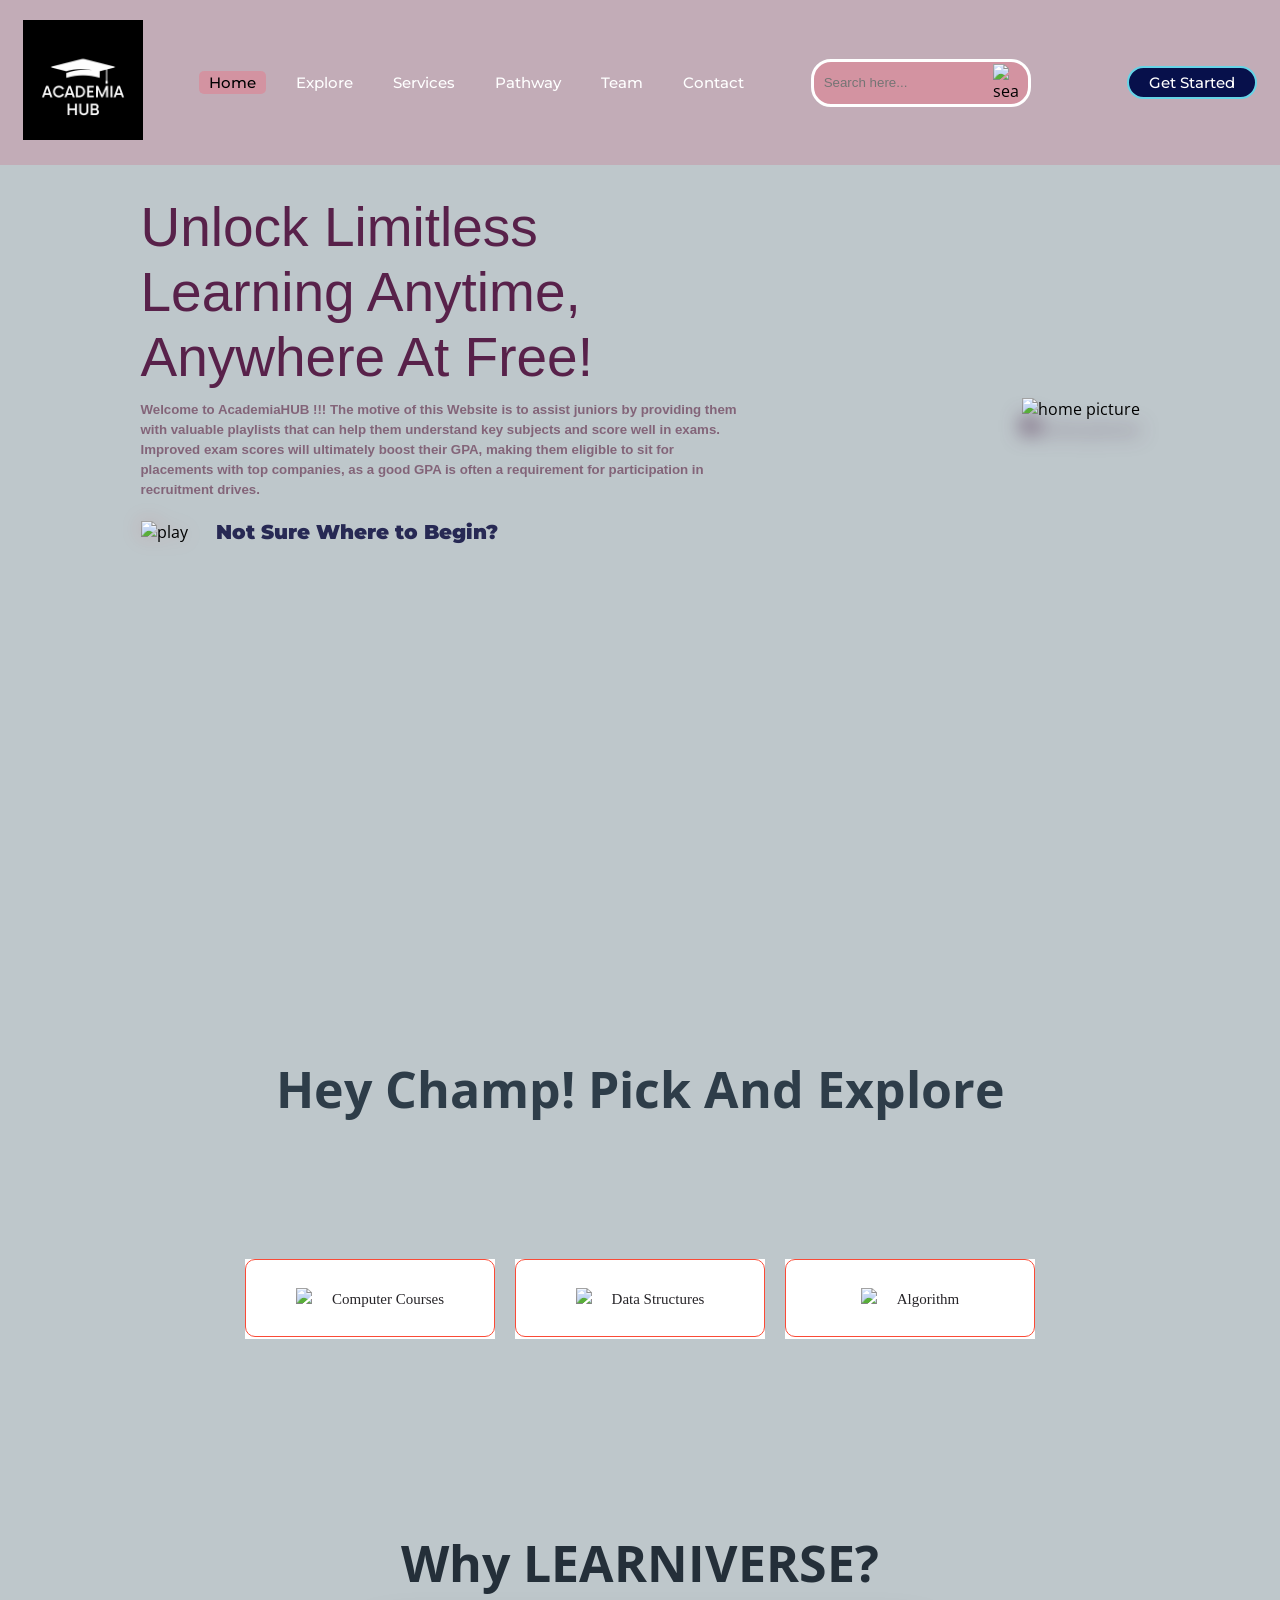
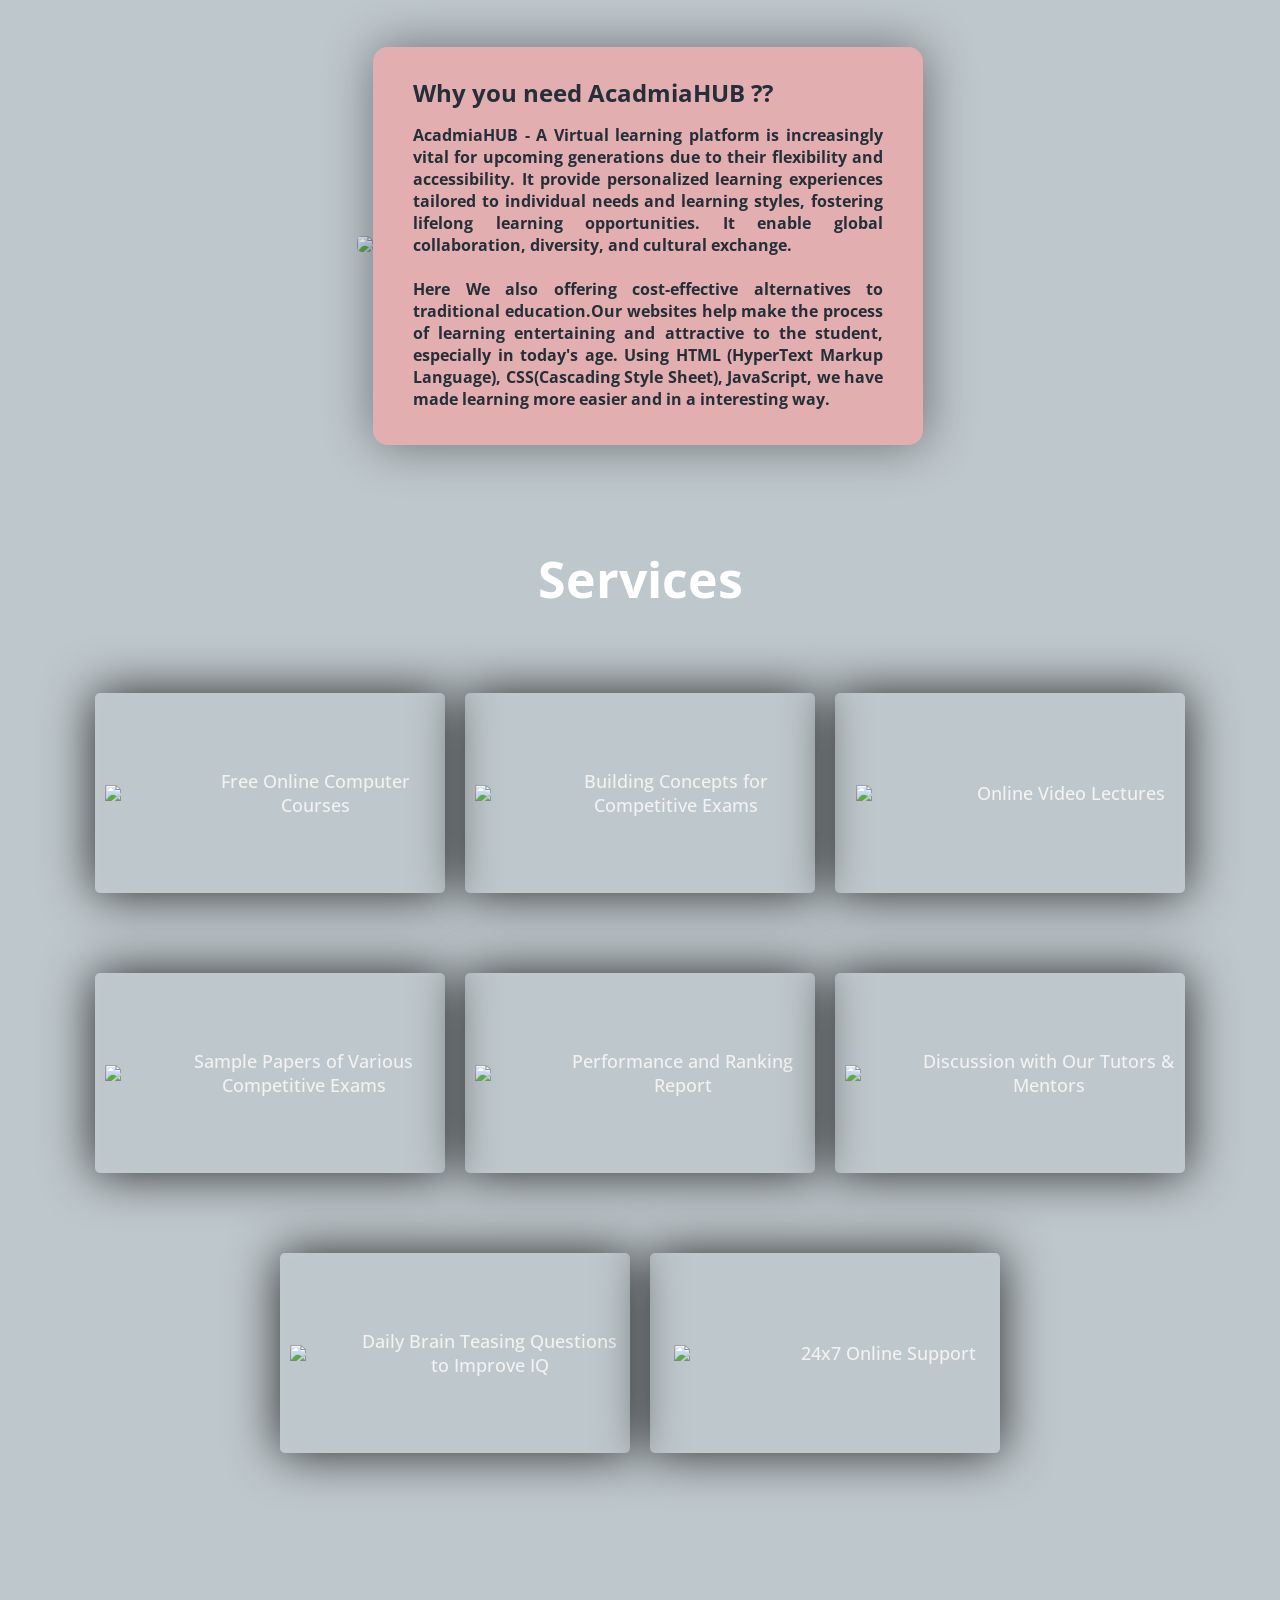
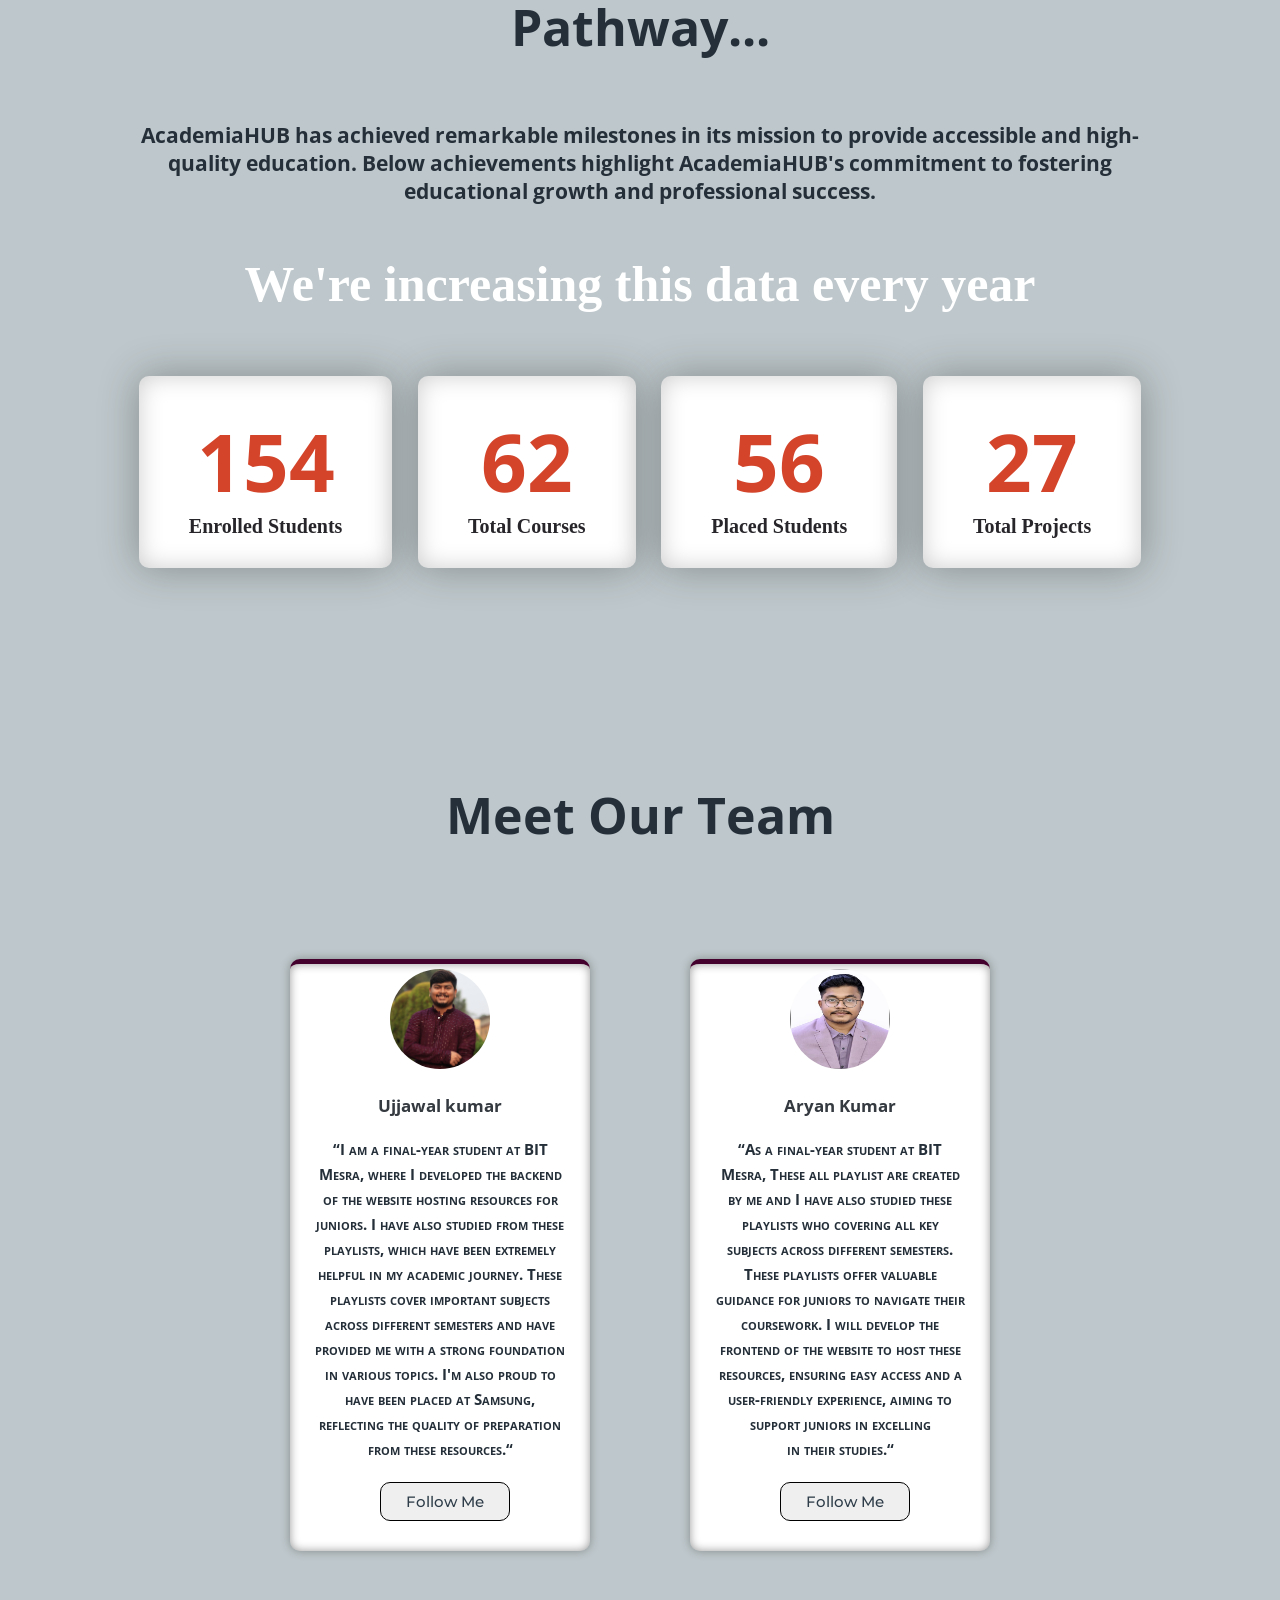
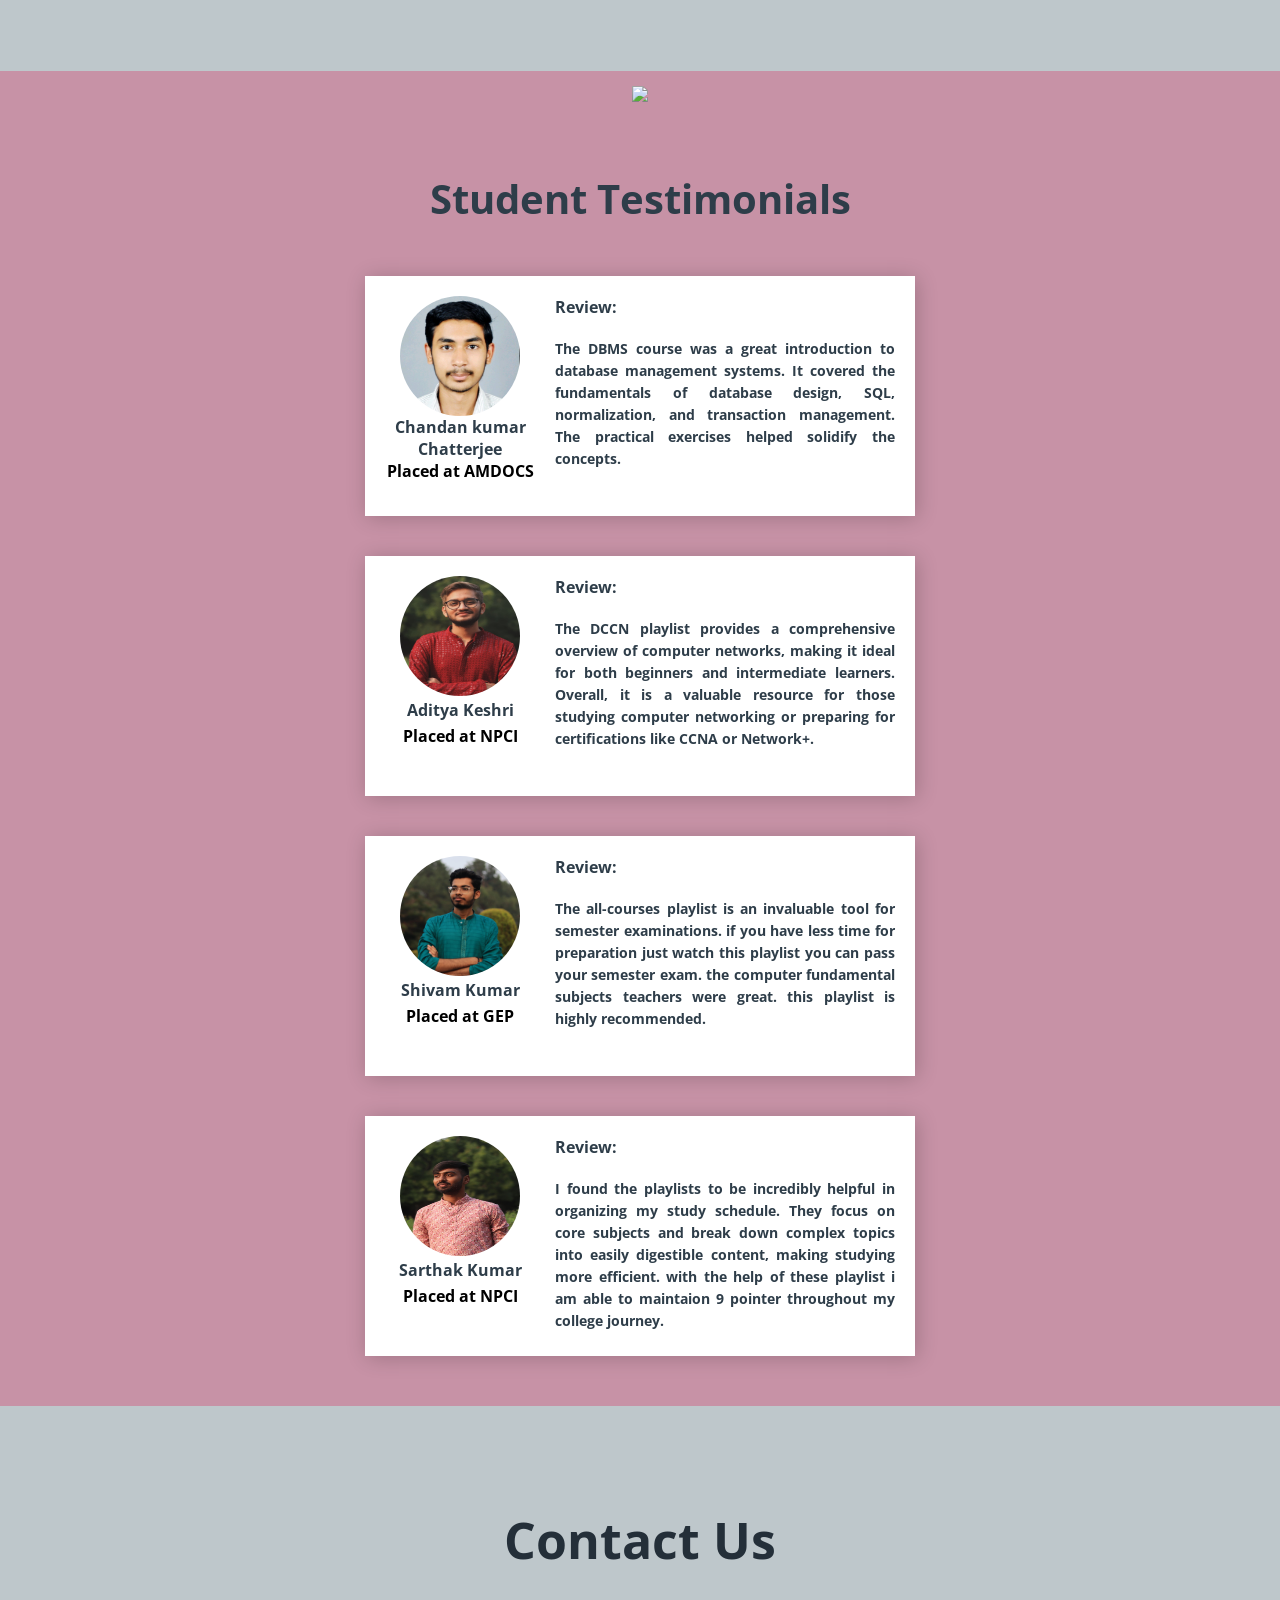
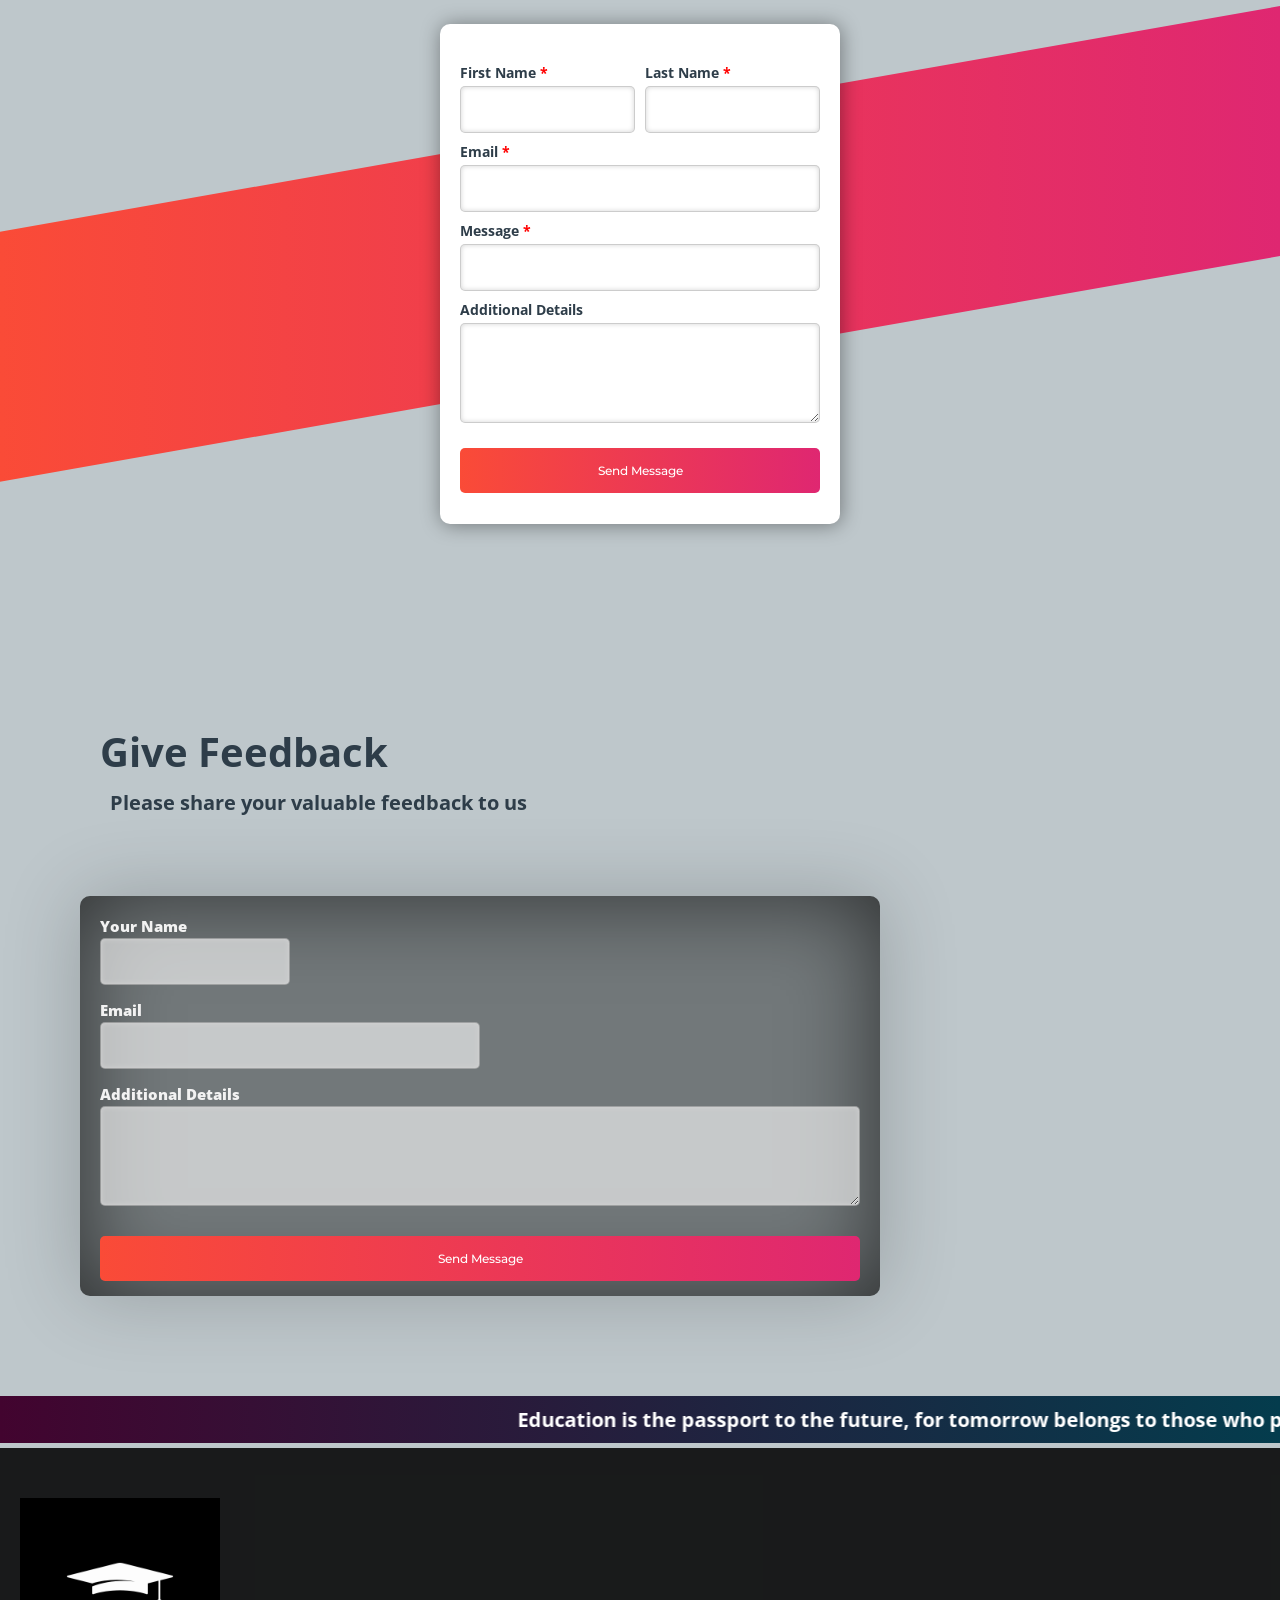
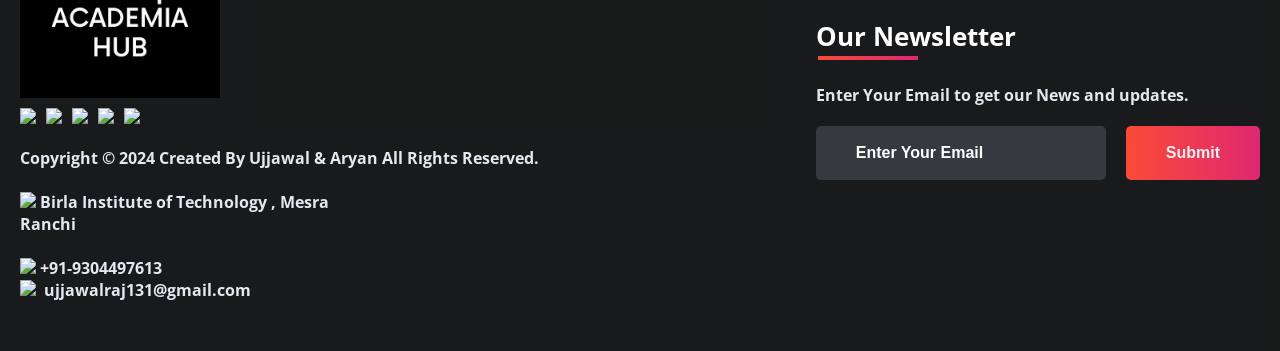
==== home.html @ 9d962509 "Initial commit" ====
<!DOCTYPE html>
<html>
<head>
	<link rel="shortcut icon" type="png" href="images/icon/favicon.png">
	<meta charset="utf-8">
	<meta http-equiv="X-UA-Comaptible" content="IE=edge">
	<title>AcademiaHUB</title>
	<meta name="description" content="Welcome to AcademiaHUB! Explore educational playlists, assist juniors, and improve exam scores to secure placements with top companies.">
    <meta name="viewport" content="width=device-width, initial-scale=1.0">
	<meta name="viewport" content="width=device-width, initial-scale=1">
	<link rel="stylesheet" type="text/css" href="style.css">
	<script type="text/javascript" src="script.js"></script>
	<script src="https://code.jquery.com/jquery-3.2.1.js"></script>
	<script>
		$(window).on('scroll', function(){
  			if($(window).scrollTop()){
  			  $('nav').addClass('black');
 			 }else {
 		   $('nav').removeClass('black');
 		 }
		})
	</script>
</head>
<body>
<!-- Navigation Bar -->
	<header id="header">
		<nav>
			<div class="logo"><img src="images/icon/logo.png" alt="logo"></div>
			<ul>
				<li><a class="active" href="">Home</a></li>
				<li><a href="#explore">Explore</a></li>
				<li><a href="#services_section">Services</a></li>
				<li><a href="#pathway_section">Pathway</a></li>
				<li><a href="#team_section">Team</a></li>
				<li><a href="#contactus_section">Contact</a></li>
			</ul>
			<div class="srch"><input type="text" class="search" placeholder="Search here..." style="color: rgb(0, 0, 0);"><img src="images/icon/search.png" alt="search" onclick=slide()></div>

			<a class="get-started" href="index.html">Get Started</a>
			<img src="images/icon/menu.png" class="menu" onclick="sideMenu(0)" alt="menu">
		</nav>
		<div class="head-container">
			<div class="quote">
				<p>Unlock Limitless Learning Anytime, Anywhere At Free!</p>
				<h5> 

					Welcome to AcademiaHUB !!! The motive of this Website is to assist juniors by providing them with valuable playlists that can help them understand key subjects and score well in exams. Improved exam scores will ultimately boost their GPA, making them eligible to sit for placements with top companies, as a good GPA is often a requirement for participation in recruitment drives.

				</h5>
				<div class="play">
					<img src="images/icon/play.png" alt="play"><span><a href="https://www.youtube.com/watch?v=2j79WvbHqaA&ab_channel=DDJharkhand" target="_blank">Not Sure Where to Begin?</a></span>
				</div>
			</div>
			<div class="svg-image">
				<img src="images/extra/homepic.png" alt="home picture">
			</div>
		</div>
		<div class="side-menu" id="side-menu">
			<div class="close" onclick="sideMenu(1)"><img src="images/icon/close.png" alt=""></div>
			<div class="user">
				<img src="images/creator/pf2.jpg" alt="Username">
				<p>AcademiaHUB</p>
			</div>
			<ul>
				<li><a href="#about_section">About</a></li>
				<li><a href="#explore">Explore</a></li>
				<li><a href="#pathway_section">Pathway</a></li>
				<li><a href="#team_section">Team</a></li>
				<li><a href="#services_section">Services</a></li>
				<li><a href="#contactus_section">Contact</a></li>
				<li><a href="#feedBACK">Feedback</a></li>
			</ul>
		</div>
	</header>


<!--- Explore -->
<div class="diffSection" id="explore">
	<div class="title">
		<span><b>Hey Champ! Pick And Explore</span>
	</div>
	 <br><br>
</div>
	<div class="course">
		<center><div class="cbox">

	<!--	<div class="det"><a href="subjects/jee.html"><img src="images/courses/book.png">JEE Preparation</a></div>
		<div class="det"><a href="subjects/gate.html"><img src="images/courses/d1.png">GATE Preparation</a></div>
		<div class="det"><a href="subjects/jee.html#sample_papers"><img src="images/courses/paper.png">Sample Papers</a></div>
		<div class="det"><a href="subjects/quiz.html"><img src="images/courses/d1.png">Daily Quiz</a></div> -->
		</div></center>
		<div class="cbox">
		<div class="det"><a href="subjects/computer_courses.html"><img src="images/courses/computer.png">Computer Courses</a></div>
		<div class="det"><a href="subjects/computer_courses.html#data"><img src="images/courses/data.png">Data Structures</a></div>
		<div class="det"><a href="subjects/computer_courses.html#algo"><img src="images/courses/algo.png">Algorithm</a></div>
	<!--	<div class="det det-last"><a href="subjects/computer_courses.html#projects"><img src="images/courses/projects.png">Projects</a></div> -->
		</div>
	</div>
	
<!-- ABOUT -->
	<div class="diffSection" id="about_section">
		<center><p style="font-size:50px; padding-top: 180px;  padding-bottom: 50px">Why LEARNIVERSE?</p></center>
		<div class="about-content">
				<div class="side-image">
					<img class="sideImage" src="images/extra/e3.jpg">
				</div>
				<div class="side-text">
					<h2>Why you need AcadmiaHUB ?? </h2>
					<p>AcadmiaHUB - A Virtual learning platform is increasingly vital for upcoming generations due to their flexibility and accessibility. It provide personalized learning experiences tailored to individual needs and learning styles, fostering lifelong learning opportunities. It enable global collaboration, diversity, and cultural exchange. <br><br > Here We also offering cost-effective alternatives to traditional education.Our websites help make the process of learning entertaining and attractive to the student, especially in today's age. Using HTML (HyperText Markup Language), CSS(Cascading Style Sheet), JavaScript, we have made learning more easier and in a interesting way.</p>
				</div>
		</div>
	</div>
	
	<!-- SERVICES -->
		<div class="service-swipe">
			<div class="diffSection" id="services_section">
			<center><p style="font-size: 50px; padding: 100px; padding-bottom: 40px; color: #fff;">Services</p></center>
			</div>
			<a href="subjects/computer_courses.html"><div class="s-card"><img src="images/icon/computer-courses.png"><p>Free Online Computer Courses</p></div></a>
			<a href="subjects/jee.html"><div class="s-card"><img src="images/icon/brainbooster.png"><p>Building Concepts for Competitive Exams</p></div></a>
			<a href="#"><div class="s-card"><img src="images/icon/online-tutorials.png"><p>Online Video Lectures</p></div></a>
			<a href="subjects/jee.html#sample_papers"><div class="s-card"><img src="images/icon/papers.jpg"><p>Sample Papers of Various Competitive Exams</p></div></a>
			<a href="#"><div class="s-card"><img src="images/icon/p3.png"><p>Performance and Ranking Report</p></div></a>
			<a href="#contactus_section"><div class="s-card"><img src="images/icon/discussion.png"><p>Discussion with Our Tutors & Mentors</p></div></a>
			<a href="subjects/quiz.html"><div class="s-card"><img src="images/icon/q1.png"><p>Daily Brain Teasing Questions to Improve IQ</p></div></a>
			<a href="#contactus_section"><div class="s-card"><img src="images/icon/help.png"><p>24x7 Online Support</p></div></a>
		</div>
	
<!-- Pathway -->
	<div class="diffSection" id="pathway_section">
		<center><p style="font-size: 50px; padding: 100px; padding-bottom: 40px;">Pathway...</p></center>
		<div class="content">
			<p><h3>
				AcademiaHUB has achieved remarkable milestones in its mission to provide accessible and high-quality education. Below achievements highlight AcademiaHUB's commitment to fostering educational growth and professional success. </h3>
			</p>
		</div>
	</div>
	<div class="extra">
		<p>We're increasing this data every year</p>
		<div class="smbox">
		<span><center><div class="data">154</div><div class="det">Enrolled Students</div></center></span>
		<span><center><div class="data">62</div><div class="det">Total Courses</div></center></span>
		<span><center><div class="data">56</div><div class="det">Placed Students</div></center></span>
		<span><center><div class="data">27</div><div class="det">Total Projects</div></center></span>
		</div>
	</div>


<!-- TEAM -->
	<div class="diffSection" id="team_section">
		<center><p style="font-size: 50px; padding-top: 100px; padding-bottom: 60px;">Meet Our Team</p></center>
		<div class="totalcard">
			<div class="card">
				<center><img src="images/creator/pf2.jpg"></center>
				<center><div class="card-title">Ujjawal kumar</div>
				<div id="detail">
					<p>“I am a final-year student at BIT Mesra, where I developed the backend of the website hosting resources for juniors.  I have also studied from these playlists, which have been extremely helpful in my academic journey. These playlists cover important subjects across different semesters and have provided me with a strong foundation in various topics. I'm also proud to have been placed at Samsung, reflecting the quality of preparation from these resources.“</p>
					<div class="duty"></div>
					<a href="https://www.linkedin.com/in/ujjawal-kr" target="_blank"><button class="btn-aman">Follow Me</button></a>
				</div>
				</center>
			</div>
			<div class="card">
				<center><img src="images/creator/pf1.jpg"></center>
				<center><div class="card-title">Aryan Kumar</div>
				<div id="detail">
					<p>“As a final-year student at BIT Mesra, These all playlist are created by me and I have also studied these playlists who covering all key subjects across different semesters. These playlists offer valuable guidance for juniors to navigate their coursework. I will develop the frontend of the website to host these resources, ensuring easy access and a user-friendly experience, aiming to support juniors in excelling in their studies.“</p>
					<div class="duty"></div>
					<a href="https://www.linkedin.com/in/aryan-kumar-256690246/" target="_blank"><button class="btn-aman">Follow Me</button></a>
				</div>
				</center>
			</div>
			
			</div>
		</div>
	</div>

<!-- Reviews by Students -->
<div id="makeitfull">
	<a href="#review_section"><img src="images/icon/makeitfull.png"></a>
</div>
<div class="review">
	<div class="diffSection" id="review_section">
		<center><p style="font-size: 40px; padding: 100px; padding-bottom: 40px; color: #2E3D49;">Student Testimonials</p></center>
	</div>
	<div class="rev-container">
		<div class="rev-card">
			<div class="identity">
				<img src="images/icon/r2.jpg"><p>Chandan kumar Chatterjee</p>
				<h4>Placed at AMDOCS </h4>
				<div class="rating"><img src="images/icon/star.png"><img src="images/icon/star.png"><img src="images/icon/star.png"><img src="images/icon/star.png"><img src="images/icon/star.png"></div>
			</div>
			<div class="rev-cont">
				<p id="title">Review:</p>
				<p id="content">
					The DBMS course was a great introduction to database management systems. It covered the fundamentals of database design, SQL, normalization, and transaction management. The practical exercises helped solidify the concepts.
				</p>
			</div>
		</div>
		<div class="rev-card">
			<div class="identity">
				<img src="images/icon/r1.jpg"><p>Aditya Keshri</p>
				<h4>Placed at NPCI</h4>
				<div class="rating"><img src="images/icon/star.png"><img src="images/icon/star.png"><img src="images/icon/star.png"><img src="images/icon/star.png"><img src="images/icon/star.png"></div>
			</div>
			<div class="rev-cont">
				<p id="title">Review:</p>
				<p id="content">
					The DCCN playlist provides a comprehensive overview of computer networks, making it ideal for both beginners and intermediate learners.  Overall, it is a valuable resource for those studying computer networking or preparing for certifications like CCNA or Network+.
				</p>
			</div>
		</div>
		<div class="rev-card">
			<div class="identity">
				<img src="images/icon/r33.jpg"><p>Shivam Kumar</p>
				<h4>Placed at GEP </h4>
				<div class="rating"><img src="images/icon/star.png"><img src="images/icon/star.png"><img src="images/icon/star.png"><img src="images/icon/star.png"><img src="images/icon/star.png"></div>
			</div>
			<div class="rev-cont">
				<p id="title">Review:</p>
				<p id="content">
					The all-courses playlist is an invaluable tool for semester examinations. if you have less time for preparation just 
watch this playlist you can pass your semester exam. the computer fundamental subjects teachers were great. this playlist is highly recommended.
				</p>
			</div>
		</div>
		<div class="rev-card">
			<div class="identity">
				<img src="images/icon/r55.jpg"><p>Sarthak Kumar</p>
				<h4>Placed at NPCI</h4>
				<div class="rating"><img src="images/icon/star.png"><img src="images/icon/star.png"><img src="images/icon/star.png"><img src="images/icon/star.png"><img src="images/icon/star.png"></div>
			</div>
			<div class="rev-cont">
				<p id="title">Review:</p>
				<p id="content">
					I found the playlists to be incredibly helpful in organizing my study schedule. They focus on core subjects and break down complex topics into easily digestible content, making studying more efficient. with the help of these playlist i am able to maintaion 9 pointer throughout my college journey.
				</p>
			</div>
		</div>
	</div>
</div>

<!-- CONTACT US -->
	<div class="diffSection" id="contactus_section">
		<center><p style="font-size: 50px; padding: 100px">Contact Us</p></center>
		<div class="csec"></div>
		<div class="back-contact">
			<div class="cc">
			<form action="mailto:ujjawalraj131@gmail.com" method="post" enctype="text/plain">
				<label>First Name <span class="imp">*</span></label><label style="margin-left: 185px">Last Name <span class="imp">*</span></label><br>
				<center>
				<input type="text" name="" style="margin-right: 10px; width: 175px" required="required"><input type="text" name="lname" style="width: 175px" required="required"><br>
				</center>
				<label>Email <span class="imp">*</span></label><br>
				<input type="email" name="mail" style="width: 100%" required="required"><br>
				<label>Message <span class="imp">*</span></label><br>
				<input type="text" name="message" style="width: 100%" required="required"><br>
				<label>Additional Details</label><br>
				<textarea name="addtional"></textarea><br>
				<button type="submit" id="csubmit">Send Message</button>
			</form>
			</div>
		</div>
	</div>


<!-- FEEDBACK -->
	<div class="title2" id="feedBACK">
		<span>Give Feedback</span>
		<div class="shortdesc2">
			<p>Please share your valuable feedback to us</p>
		</div>
	</div>

	<div class="feedbox">
		<div class="feed">
			<form action="mailto:ujjawalraj131@gmail.com" method="post" enctype="text/plain">
				<label>Your Name</label><br>
				<input type="text" name="" class="fname" required="required"><br>
				<label>Email</label><br>
				<input type="email" name="mail" required="required"><br>
				<label>Additional Details</label><br>
				<textarea name="addtional"></textarea><br>
				<button type="submit" id="csubmit">Send Message</button>
			</form>
		</div>
	</div>

<!-- Sliding Information -->
	<marquee style="background: linear-gradient(to right, #42042f, #043c4d); margin-top: 50px;" direction="left" onmouseover="this.stop()" onmouseout="this.start()" scrollamount="20"><div class="marqu">Education is the passport to the future, for tomorrow belongs to those who prepare for it today. Remember. . . A person who never made a mistake never tried anything new.</div></marquee>

<!-- FOOTER -->
	<footer>
		<div class="footer-container">
			<div class="left-col">
				<img src="images/icon/logo.png" style="width: 200px;">
				<div class="logo"></div>
				<div class="social-media">
					<a href="#"><img src="images/icon\fb.png"></a>
					<a href="#"><img src="images/icon\insta.png"></a>
					<a href="#"><img src="images/icon\tt.png"></a>
					<a href="#"><img src="images/icon\ytube.png"></a>
					<a href="#"><img src="images/icon\linkedin.png"></a>
				</div><br><br>
				<p class="rights-text">Copyright © 2024 Created By Ujjawal & Aryan All Rights Reserved.</p>
				<br><p><img src="images/icon/location.png"> Birla Institute of Technology , Mesra <br>Ranchi</p><br>
				<p><img src="images/icon/phone.png"> +91-9304497613<br><img src="images/icon/mail.png">&nbsp; ujjawalraj131@gmail.com</p>
			</div>
			<div class="right-col">
				<h1 style="color: #fff">Our Newsletter</h1>
				<div class="border"></div><br>
				<p>Enter Your Email to get our News and updates.</p>
				<form class="newsletter-form">
					<input class="txtb" type="email" placeholder="Enter Your Email">
					<input class="btn" type="submit" value="Submit">
				</form>
			</div>
		</div>
	</footer>

</body>
</html>
---- style.css ----
@import url("https://fonts.googleapis.com/css?family=Montserrat:500&display=swap");
@import url("https://fonts.googleapis.com/css?family=Dancing+Script&display=swap");
@import url("https://fonts.googleapis.com/css?family=Open+Sans&display=swap");

* {
  box-sizing: border-box;
  margin: 0;
  padding: 0;
}

html {
  scroll-behavior: smooth;
}
body {
  background: #21414f4a;
  font-family: "Open Sans", sans-serif;
}
.dcard2 {
  position: relative;
  width: 300px; /* Card width */
  height: 200px; /* Card height */
  overflow: hidden;
  border-radius: 10px; /* Rounded corners */
  box-shadow: 0 4px 6px rgba(0, 0, 0, 0.2);
  transition: transform 0.3s ease-in-out, box-shadow 0.3s ease-in-out;
}

.dcard2:hover {
  transform: scale(1.05); /* Slight zoom effect */
  box-shadow: 0 6px 12px rgba(0, 0, 0, 0.4);
}

.fpart2 {
  position: relative;
  width: 100%;
  height: 100%;
  overflow: hidden;
}

.fpart2 img {
  width: 100%;
  height: 100%;
  object-fit: cover;
  transition: transform 0.3s ease-in-out;
}

.fpart2:hover img {
  transform: scale(1.1); /* Zoom effect on image */
}

.fpart2 a {
  text-decoration: none;
  position: relative;
  display: block;
  width: 100%;
  height: 100%;
  color: rgb(248, 244, 244);
}

.hover-overlay {
  position: absolute;
  top: 0;
  left: 0;
  width: 100%;
  height: 100%;
  display: flex;
  align-items: center;
  justify-content: center;
  background: linear-gradient(to bottom, rgba(0, 0, 0, 0.6), rgba(0, 0, 0, 0.8));
  opacity: 0;
  transition: opacity 0.3s ease-in-out;
}

.fpart2:hover .hover-overlay {
  opacity: 1; /* Show overlay on hover */
}

.playlist-text {
  font-size: 48px;
  font-weight: bold;
  text-transform: uppercase;
  letter-spacing: 2px;
  padding: 20px;
  border: 2px solid white;
  border-radius: 5px;
  background: rgba(255, 255, 255, 0.2);
  color: white;
  text-shadow: 2px 2px 4px rgba(0, 0, 0, 0.7);
  position: absolute;
  top: 50%;
  left: 50%;
  transform: translate(-50%, -50%);
  transition: background 0.3s ease-in-out, color 0.3s ease-in-out;
}

.fpart2:hover .playlist-text {
  background: white;
  color: black;
}






.semesters button {
  margin: 10px;
  padding: 10px 20px;
  font-size: 16px;
  cursor: pointer;
}

.modules, .videos {
  margin: 20px;
}

.module-card, .video-card {
  display: inline-block;
  margin: 10px;
  padding: 20px;
  border: 1px solid #ccc;
  border-radius: 5px;
  width: 150px;
  text-align: center;
}

iframe {
  width: 100%;
  height: 200px;
}

header {
  height: 90vh;
  /* background: #000; */
}
.black {
  box-shadow: 0 2px 10px rgba(219, 171, 171, 0.5);
}
nav {
  padding-top: 20px;
  padding-bottom: 20px;
  top: 0;
  position: fixed;
  display: flex;
  width: 100%;
  z-index: 1000;
  background: #ca6d874a;
  justify-content: space-around;
  transition: 1.5s;
  align-items: center;
}
nav ul {
  display: flex;
  align-items: center;
}
nav ul li {
  list-style: none;
  margin: 5px 10px;
}
nav ul li a {
  padding: 2px 10px;
  color: #ffffff;
  cursor: pointer;
  transition: 0.5s;
  text-decoration: none;
}
nav ul li a:hover {
  color: #000000;
  border-radius: 5px;
  background: #d493a1f9;
}
.active {
  color: #000000;
  border-radius: 5px;
  background: #d493a1f9;
}
.srch {
  padding: 2px 10px;
  display: flex;
  /* align-items: center; */
  justify-content: center;
  background: #d493a1f9;
  border: 3px solid #ffffff;
  border-radius: 20px;
}
.srch img {
  width: 25px;
  cursor: pointer;
}
.srch .search {
  /* padding: 2px 10px; */
  outline: none;
  border: none;
  background: transparent;
}

.search {
  color: #000000;
}

.get-started {
  margin-left: 50px;
  padding: 5px 20px;
  border: 2px solid #66d4e7;
  border-radius: 20px;
  text-decoration: none;

  transition: 0.5s;
  background-color: #07104b;
  color: #fff;
}
.get-started:hover {
  color: #200303;
  background: #fff;
}
.logo img {
  width: 120px;
  cursor: pointer;
  transition: all 1s;
}

a,
button {
  float: left;
  font-family: "Montserrat", sans-serif;
  font-weight: 500;
  font-size: 15px;
  color: #2e3d49;
  display: block;
  text-decoration: none;
  text-align: center;
}
.head-container {
  margin-top: 245px;
  display: flex;
  flex-wrap: wrap;
  align-items: center;
  justify-content: space-around;
}
.quote {
  width: 600px;
  transform: translateY(-50px);
}
.quote h5 {
  margin-top: 10px;
  color: rgba(116, 74, 99, 0.788);
  line-height: 20px;
  font-family: sans-serif;
}
.quote p {
  font-size: 55px;
  color: #4e113de8;
  font-weight: 510;
  font-family: "Lucida Sans", "Lucida Sans Regular", "Lucida Grande",
    "Lucida Sans Unicode", Geneva, Verdana, sans-serif;
  line-height: 65px;
}
.quote .play {
  margin-top: 20px;
  display: flex;
  /* justify-content: center; */
  align-items: center;
}
.quote .play img {
  width: 65px;
  cursor: pointer;
  filter: drop-shadow(0 0 10px rgba(209, 13, 13, 0.133));
}
.quote .play span a {
  margin-left: 10px;
  font-size: 20px;
  font-weight: 900;
  color: rgba(1, 1, 54, 0.8);
  cursor: pointer;
}
.svg-image img {
  width: 550px;
  filter: drop-shadow(0 20px 10px #41153dc3);
  padding-bottom: 17%;
}

/* SIDE MENU */
.menu {
  cursor: pointer;
  width: 25px;
  display: none;
}
.side-menu {
  width: 100%;
  height: 100%;
  background: rgba(125, 23, 62, 0.993);
  position: absolute;
  top: 0;
  transition: 0.8s;
  z-index: 2000;
  transform: translateX(-100%);
}
.side-menu ul {
  margin-top: 35%;
  display: flex;
  flex-direction: column;
  justify-content: center;
  /* background: #FA4B37; */
}
.side-menu ul li {
  list-style: none;
  /* background: #009900; */
  display: flex;
  justify-content: center;
  align-items: center;
  /* border-bottom: 1px solid #fff; */
  /* padding: 10px 0px; */
}
.side-menu ul li:hover a {
  background: #fff;
  color: #e34182;
}
.side-menu ul li a {
  color: #fff;
  width: 100%;
  font-size: 1em;
  /* background: #2E3D49; */
  text-decoration: none;
  padding: 15px 0px;
}
.close img {
  float: right;
  width: 35px;
  cursor: pointer;
  margin: 10px;
}
.user {
  display: flex;
  justify-content: center;
  align-items: center;
  margin-top: 10%;
}
.user img {
  width: 60px;
  border-radius: 50%;
  border: 2px solid #672828;
  filter: drop-shadow(0 10px 20px #0004);
  margin-right: 30px;
  cursor: pointer;
}
.user p {
  color: #fff;
  cursor: pointer;
}
.user img,
.user p {
  opacity: 1;
}
/*Common things in all sections*/
#about_section,
#pathway_section,
#team_section,
#services_section,
#contactus_section {
  font-family: "Open Sans", sans-serif;
  color: #242f39;
  position: relative;
}
.diffSection {
  width: 100%;
  /*position: relative;*/
  justify-content: center;
  align-items: center;
}
.diffSection .content {
  margin: 10px;
  text-align: center;
  padding: 10px 100px;
  font-size: 1.1em;
}

/*pathway*/
.extra {
  width: 100%;
}
.extra p {
  padding: 30px;
  padding-bottom: 150px;
  font-size: 50px;
  text-align: center;
  color: #fff;
  background-image: linear-gradient(rgba(0, 0, 0, 0), rgba(0, 0, 0, 0.7)),
    url("images/extra/b1.jpg");
  background-size: cover;
  background-attachment: fixed;
  font-family: cursive;
  z-index: -9;
}
.smbox {
  display: flex;
  flex-wrap: wrap;
  transform: translateY(-100px);
  justify-content: center;
}
.smbox span {
  margin: 1%;
  background: #fff;
  box-shadow: inset 0px 0px 25px rgba(0, 0, 0, 0.2), 0 0 40px rgba(0, 0, 0, 0.3);
  border-radius: 10px;
  padding: 30px 50px;
  cursor: pointer;
}
.smbox span:hover {
  transform: scale(1.3);
  transition: 0.5s ease;
}
.smbox .data {
  font-size: 80px;
  color: #d3442b;
}
.smbox .det {
  font-size: 20px;
  color: #272529;
  font-family: cursive;
}

/*Title*/
.title {
  margin-top: 0px;
  font-family: "Open Sans", sans-serif;
  padding-bottom: 60px;
  font-size: 50px;
  text-align: center;
  color: #2e3d49;
}

/*ABOUT*/
.about-content {
  width: 100%;
  position: relative;
  justify-content: center;
  flex-wrap: wrap;
  display: flex;
  align-items: center;
}
.about-content .side-text {
  width: 550px;
  padding: 25px 30px;
  background: #f7a0a0a3;
  box-shadow: 2px 0 50px rgba(0, 0, 0, 0.432);
  border-radius: 15px;
  text-align: justify;
  line-height: 22px;
  opacity: 0;
  transform: translateX(-100px);
  transition: 1s ease-in-out;
}
.about-content .side-text-appear {
  opacity: 1;
  transform: translateX(0px);
}
.about-content .side-text h2 {
  padding: 10px;
}
.about-content .side-text p {
  padding: 10px;
}
.about-content .side-image img {
  width: 90%;
  border-radius: 5px;
}
.sideImage {
  transform: translateX(100px);
  opacity: 0;
  transition: 0.8s ease-in-out;
}
.sideImage-appear {
  opacity: 1;
  transform: translateX(0px);
}

/*POPULAR SUBJECTS*/
.cbox {
  position: relative;
  width: 100%;
  display: inline-flex;
  flex-wrap: wrap;
  justify-content: center;
}
.cbox .det {
  width: 250px;
  height: 80px;
  margin: 10px;
  background: #fff;
  cursor: pointer;
}
.cbox .det a {
  justify-content: space-around;
  width: 250px;
  padding: 28px;
  border-radius: 10px;
  border: 1px solid #fa4b37;
  font-size: 15px;
  color: #272529;
  font-family: cursive;
  text-decoration: none;
}
.cbox .det a:hover {
  background: linear-gradient(to right, #fa4b37, #df2771);
  color: white;
}
.cbox .det a:hover img {
  filter: brightness(100);
}
.cbox img {
  width: 20px;
  margin-right: 20px;
}

/*TEAM SECTION*/
.totalcard {
  width: 100%;
  display: flex;
  flex-wrap: wrap;
  align-items: center;
  justify-content: center;
  margin-bottom: 50px;
}
.totalcard .card {
  margin: 50px;
  width: 300px;
  border-radius: 10px;
  background: #fff;
}
.totalcard .card {
  box-shadow: inset 0 0 10px rgba(0, 0, 0, 0.4), 0 0 10px rgba(0, 0, 0, 0.3);
}
.card:nth-child(1) {
  border-top: 5px solid rgb(70, 2, 46);
}
.card:nth-child(2) {
  border-top: 5px solid rgb(70, 2, 46);
}
.card:nth-child(3) {
  border-top: 5px solid rgb(70, 2, 46);
}
.card:nth-child(4) {
  border-top: 5px solid rgb(70, 2, 46);
}
.card:nth-child(5) {
  border-top: 5px solid rgb(70, 2, 46);
}
.card:nth-child(1):hover {
  box-shadow: inset 0px 0px 10px rgba(141, 4, 75, 0.858),
    1px 1px 30px rgba(141, 4, 75, 0.858);
}
.card:nth-child(2):hover {
  box-shadow: inset 0px 0px 10px rgba(141, 4, 75, 0.858),
    1px 1px 30px rgba(141, 4, 75, 0.858);
}
.card:nth-child(3):hover {
  box-shadow: inset 0px 0px 10px rgba(141, 4, 75, 0.858),
    1px 1px 30px rgba(141, 4, 75, 0.858);
}
.card:nth-child(4):hover {
  box-shadow: inset 0px 0px 10px rgba(141, 4, 75, 0.858),
    1px 1px 30px rgba(141, 4, 75, 0.858);
}
.card:nth-child(5):hover {
  box-shadow: inset 0px 0px 10px rgba(141, 4, 75, 0.858),
    1px 1px 30px rgba(141, 4, 75, 0.858);
}

.totalcard .card img {
  width: 100px;
  height: 100px;
  margin-top: 5px;
  cursor: pointer;
  border-radius: 50px;
  transition-duration: 0.8s;
}
.totalcard .card img:hover {
  transform: scale(3.5);
  border-radius: 0;
  box-shadow: 0 0 20px rgba(0, 0, 0, 0.5);
}
#detail p {
  font-size: 15px;
  line-height: 25px;
  font-variant: small-caps;
  text-align: center;
  margin: 25px;
  margin-bottom: 0px;
  margin-top: 0px;
}
#detail button {
  outline: none;
  border-radius: 10px;
  border-style: none;
  border: 1px solid black;
  padding: 9px 25px;
  cursor: pointer;
  transition-duration: 0.4s;
}
#detail a {
  bottom: 80px;
  text-decoration: none;
  margin-bottom: 30px;
  margin-top: 20px;
  margin-left: 90px;
  align-self: center;
}
.btn-aman:hover {
  background: rgba(24, 3, 73, 0.76);
  color: #fff;
}
.btn-aman2:hover {
  background: rgba(0, 0, 255, 0.5);
  color: #fff;
}
.card-title {
  font-size: 17px;
  color: #343a40;
  padding: 20px;
  font-weight: 700;
}

/*Service Section*/
/*Service Section*/
.service-swipe {
  display: flex;
  flex-wrap: wrap;
  justify-content: center;
  align-items: center;
  background-image: linear-gradient(rgba(0, 0, 0, 0), rgba(0, 0, 0, 0.7)),
    url("images/extra/b3.jpg");
  background-size: cover;
  background-attachment: fixed;
}
.service-swipe .s-card img {
  width: 100px;
}
.service-swipe a {
  padding: 0;
  margin: 40px 10px;
}
.service-swipe .s-card {
  display: flex;
  justify-content: space-around;
  padding: 10px;
  align-items: center;
  text-align: center;
  width: 350px;
  height: 200px;
  box-shadow: inset 0 0 20px rgba(255, 255, 255, 0.05),
    0 0 50px rgba(0, 0, 0, 0.8);
  border-radius: 5px;
  cursor: pointer;
  transition-duration: 0.5s;
}
.service-swipe .s-card p {
  color: #f2f2f2;
  font-size: 1.2em;
  font-family: "Open Sans", sans-serif;
}
.service-swipe .s-card:hover {
  box-shadow: 0 0 50px rgba(255, 255, 255, 0.8);
  transform: translateY(-10px);
}

/*Contact Us Section*/
.csec {
  background: linear-gradient(to right, #fa4b37, #df2771);
  background-attachment: fixed;
  position: absolute;
  width: 100%;
  height: 250px;
  top: 200px;
  content: "";
  transform-origin: top right;
  transform: skewY(-10deg);
  z-index: -1;
}
.back-contact {
  margin-top: 0px;
  transform: translateY(-50px);
  display: flex;
  align-items: center;
  justify-content: space-around;
}
.cc {
  height: 400px;
  width: 400px;
  height: 500px;
  border-radius: 10px;
  justify-content: center;
  box-shadow: 1px 1px 20px rgba(0, 0, 0, 0.4);
  background: #fff;
}
.cc form {
  margin: 5%;
  margin-top: 40px;
  width: 90%;
  height: 90%;
}
.cc form label {
  position: absolute;
  color: #2e3d49;
  font-size: 13.5px;
  font-weight: 700;
}
.cc form input {
  padding: 15px;
  margin-bottom: 10px;
  border-radius: 5px;
  box-shadow: inset 0 0 5px lightgray;
  border: 1px solid rgba(0, 0, 0, 0.2);
  outline: none;
  color: #2e3d49;
  font-weight: 600;
}
.imp {
  color: red;
}
form textarea {
  width: 100%;
  height: 100px;
  box-shadow: inset 0 0 5px lightgray;
  border: 1px solid rgba(0, 0, 0, 0.2);
  border-radius: 5px;
  outline: none;
  color: #2e3d49;
  font-weight: 600;
  padding: 15px;
}
#csubmit {
  margin-top: 20px;
  background: linear-gradient(to right, #fa4b37, #df2771);
  border-radius: 5px;
  border-style: none;
  outline: none;
  width: 100%;
  padding: 15px 25px;
  color: #fff;
  font-size: 12px;
  cursor: pointer;
}

/*REVIEW SECTION*/
#makeitfull {
  display: flex;
  justify-content: center;
  transform: translateY(35px);
}
#makeitfull img {
  width: 50px;
}
.review {
  background: #c792a6;
  width: 100%;
}
.rev-container {
  padding: 10px 10%;
  display: flex;
  flex-wrap: wrap;
  justify-content: space-around;
}
.rev-container .rev-card {
  /*overflow: hidden;*/
  width: 550px;
  height: 240px;
  margin-bottom: 40px;
  background: #fff;
  display: flex;
  padding: 10px;
  box-shadow: 2px 2px 20px rgba(0, 0, 0, 0.2);
}
.rev-card:hover {
  box-shadow: 3px 3px 15px rgb(27, 2, 63);
}
.identity {
  display: flex;
  flex-wrap: wrap;
  justify-content: center;
  padding: 10px;
}
.identity img {
  width: 120px;
  height: 120px;
  transition-duration: 0.8s;
  border-radius: 50%;
}
.identity img:hover {
  transform: scale(2.2);
  border-radius: 0px;
  box-shadow: 0 0 20px rgba(0, 0, 0, 0.3);
}
.identity p {
  width: 150px;
  font-weight: bold;
  color: #2e3d49;
  text-align: center;
}
.identity h6 {
  width: 150px;
  text-align: center;
}
.identity .rating img {
  width: 12px;
  height: 12px;
  margin-right: 5px;
}
.rev-cont {
  overflow: hidden;
}
.rev-cont #title {
  padding: 10px;
  color: #2e3d49;
  font-weight: bold;
}
.rev-cont #content {
  padding: 10px;
  font-size: 0.9em;
  color: #2e3d49;
  line-height: 22px;
  text-align: justify;
}

/*FEEDBACK*/
.title2 {
  position: relative;
  margin-top: 150px;
  margin-left: 100px;
}
.title2 span {
  font-weight: 700;
  font-family: "Open Sans", sans-serif;
  font-size: 40px;
  color: #2e3d49;
}
.title2 .shortdesc2 {
  padding: 10px;
  font-family: "Open Sans", sans-serif;
  font-size: 20px;
  color: #2e3d49;
  margin-bottom: -30px;
}
.feedbox {
  margin-top: 50px;
  width: 100%;
  display: flex;
  background-image: linear-gradient(rgba(0, 0, 0, 0), rgba(0, 0, 0, 0.7)),
    url("images/extra/b4.jpg");
  background-size: cover;
  padding: 50px 80px;
  background-attachment: fixed;
}
.feed {
  width: 800px;
  height: 400px;
  position: relative;
  border-radius: 10px;
  justify-content: center;
  box-shadow: inset 0 0 90px rgba(0, 0, 0, 0.6), 0 0 80px rgba(0, 0, 0, 0.2);
  background: rgba(0, 0, 0, 0.4);
}
.feed form {
  width: 100%;
  height: 100%;
  padding: 20px;
}

.feed form label {
  position: absolute;
  color: #f2f2f2;
  font-size: 15px;
  font-weight: 800;
}
.feed form input,
.feed textarea {
  padding: 15px;
  border-radius: 5px;
  box-shadow: inset 0 0 5px lightgray;
  border: 1px solid rgba(0, 0, 0, 0.2);
  outline: none;
  color: #2e3d49;
  background: #fff9;
  font-weight: 600;
}
.feed form input {
  margin-bottom: 15px;
  width: 50%;
}
.feed form .fname {
  width: 25%;
}
.feed form textarea {
  width: 100%;
  height: 100px;
}
.feed #csubmit {
  margin-top: 25px;
  background: linear-gradient(to right, #fa4b37, #df2771);
  border-radius: 5px;
  border-style: none;
  outline: none;
  width: 100%;
  padding: 15px 25px;
  color: #fff;
  font-size: 12px;
  cursor: pointer;
}

/*SCROLLING TEXT*/
.marqu {
  text-align: center;
  justify-content: center;
  color: #fff;
  font-size: 20px;
  padding: 10px;
}

/*FOOTER*/
footer {
  color: #e5e8ef;
  background: #000d;
  padding: 50px 0;
}
footer .footer-container {
  max-width: 1300px;
  margin: auto;
  padding: 0 20px;
  display: flex;
  justify-content: space-between;
  align-items: center;
  flex-wrap: wrap-reverse;
}
footer .social-media img {
  width: 22px;
}
footer .logo {
  width: 180px;
  color: #fff;
}
footer .social-media a {
  margin-right: 10px;
  font-size: 22px;
  text-decoration: none;
}
footer .right-col h1 {
  font-size: 26px;
}
footer .border {
  width: 100px;
  height: 4px;
  background: linear-gradient(to right, #fa4b37, #df2771);
  margin: 2px;
}
footer .newsletter-form {
  display: flex;
  justify-content: center;
  align-items: center;
  flex-wrap: wrap;
}
footer input::placeholder {
  color: white !important;
}
footer .txtb {
  flex: 1;
  padding: 18px 40px;
  font-size: 16px;
  background: #343a40;
  border: none;
  font-weight: 700;
  outline: none;
  border-radius: 5px;
  min-width: 260px;
  margin-top: 20px;
  color: white;
}
footer .btn {
  margin-top: 20px;
  padding: 18px 40px;
  font-size: 16px;
  color: #f1f1f1;
  background: linear-gradient(to right, #fa4b37, #df2771);
  border: none;
  font-weight: 700;
  outline: none;
  border-radius: 5px;
  margin-left: 20px;
  cursor: pointer;
  transition: opacity 0.3s linear;
}
footer .btn:hover {
  opacity: 0.7;
}

/*PROPERTIES FOR MAKING WEBSITE RESPONSIVE*/
@media screen and (max-width: 960px) {
  .footer-container {
    max-width: 600px;
  }
  .right-col {
    width: 100%;
    margin-bottom: 60px;
  }
  .left-col {
    width: 100%;
    text-align: center;
  }
  .social-media {
    display: flex;
    justify-content: center;
  }
  .logo {
    transition: 1s;
    margin-left: 30%;
  }
  nav ul,
  .srch,
  .get-started {
    display: none;
  }
  .menu {
    display: block;
  }
  nav {
    padding-bottom: 20px;
    border-bottom: 1px solid #0005;
    /* position: fixed; */
    /* top: 0; */
  }
  .quote p,
  .quote h5,
  .play {
    justify-content: center;
    text-align: center;
  }
  .quote p {
    font-size: 30px;
  }
  .service-container .right-side img {
    width: 90%;
  }
  .title {
    margin-top: 0px;
  }
}
@media screen and (max-width: 700px) {
  footer .btn {
    margin: 0;
    width: 100%;
    margin-top: 20px;
  }
  .svg-image img {
    width: 90%;
    margin: 20px;
    /* align-self: center; */
  }
}

@media screen and (max-width: 1000px) {
  .feedbox form input,
  .feedbox form .fname {
    width: 100%;
  }
}
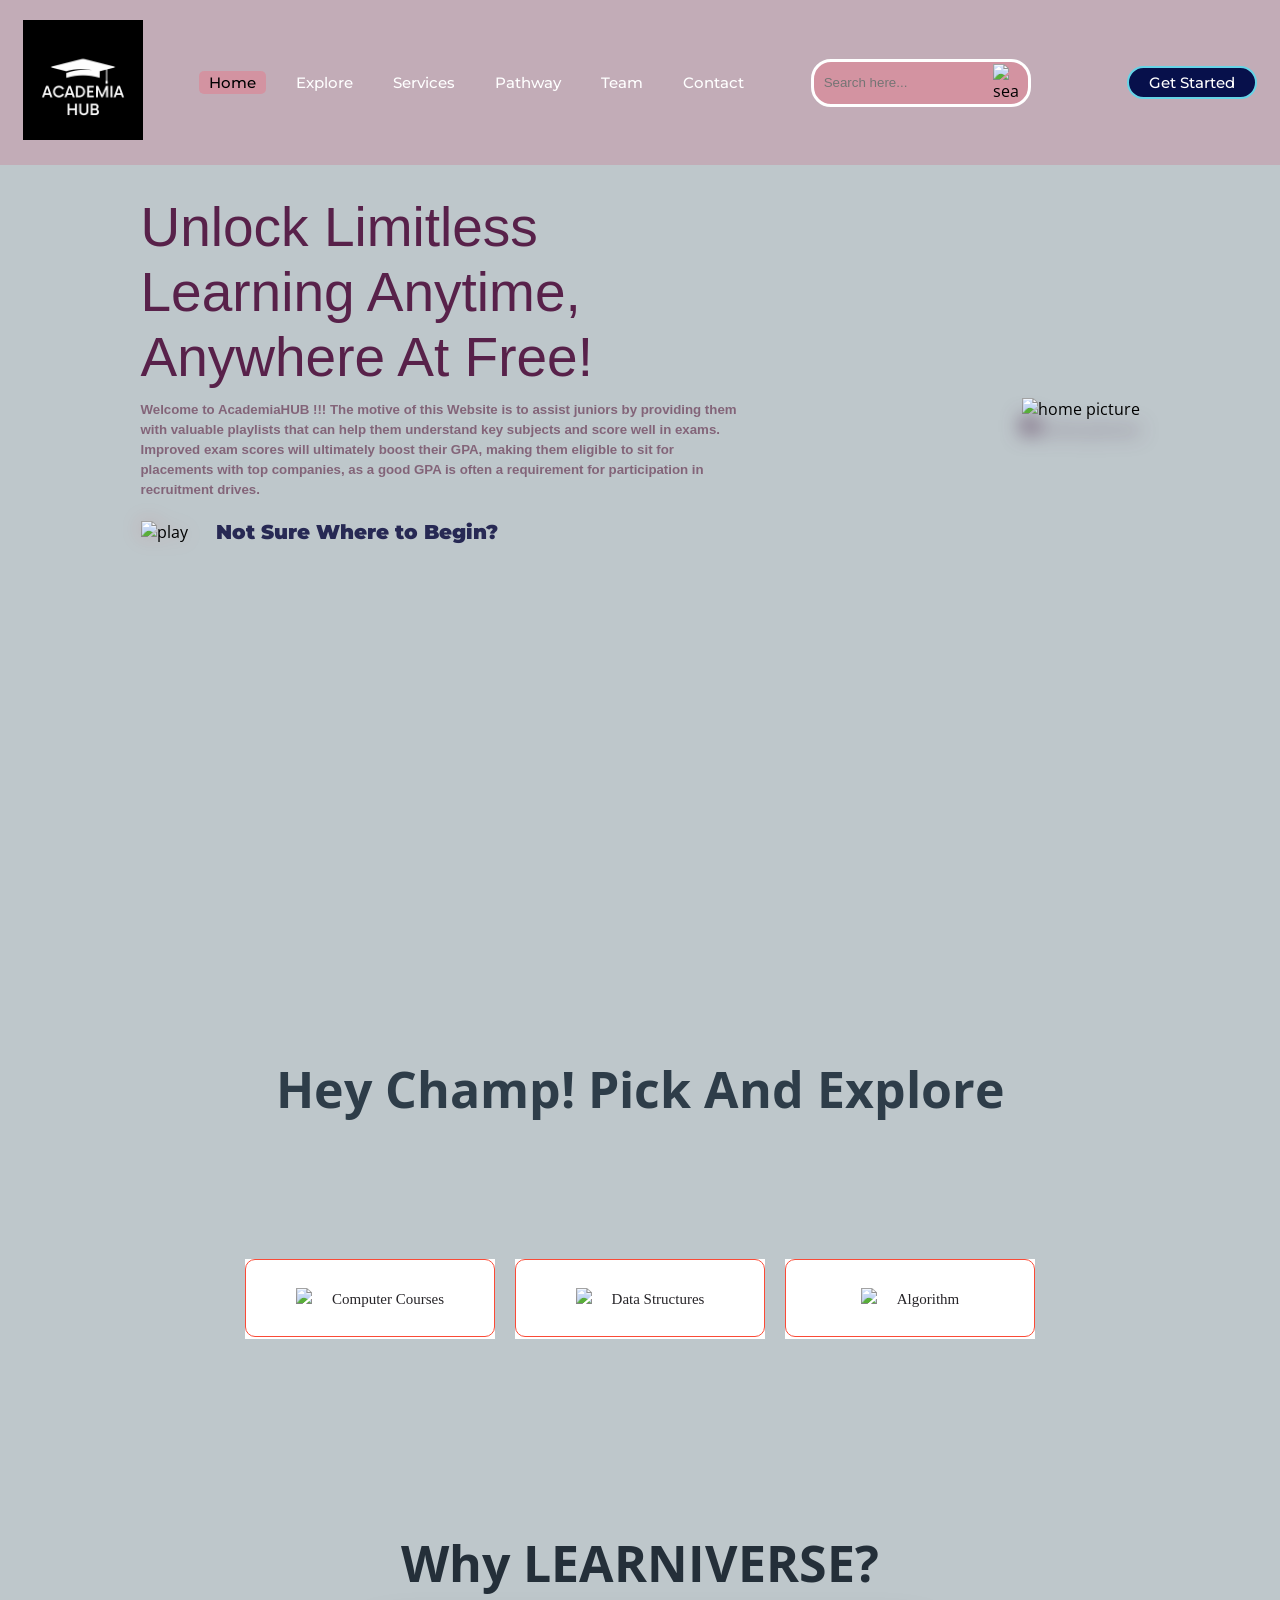
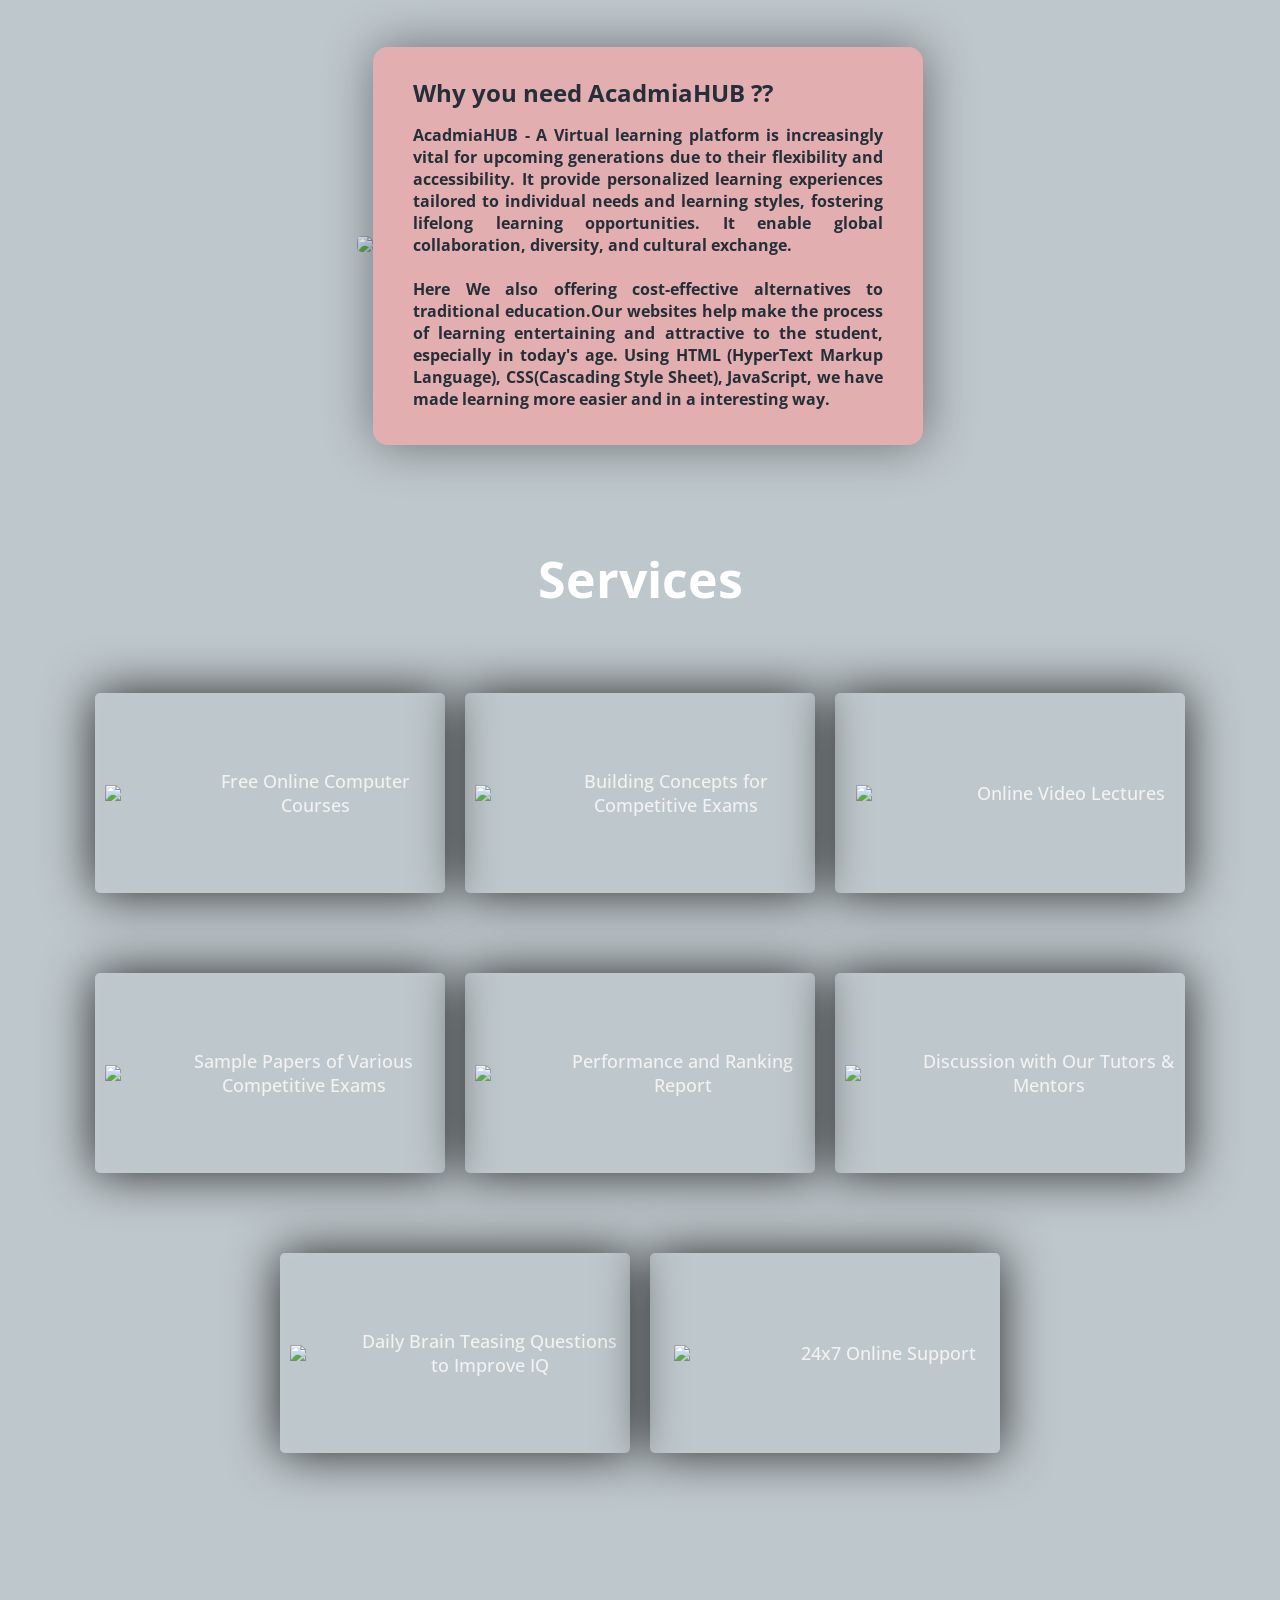
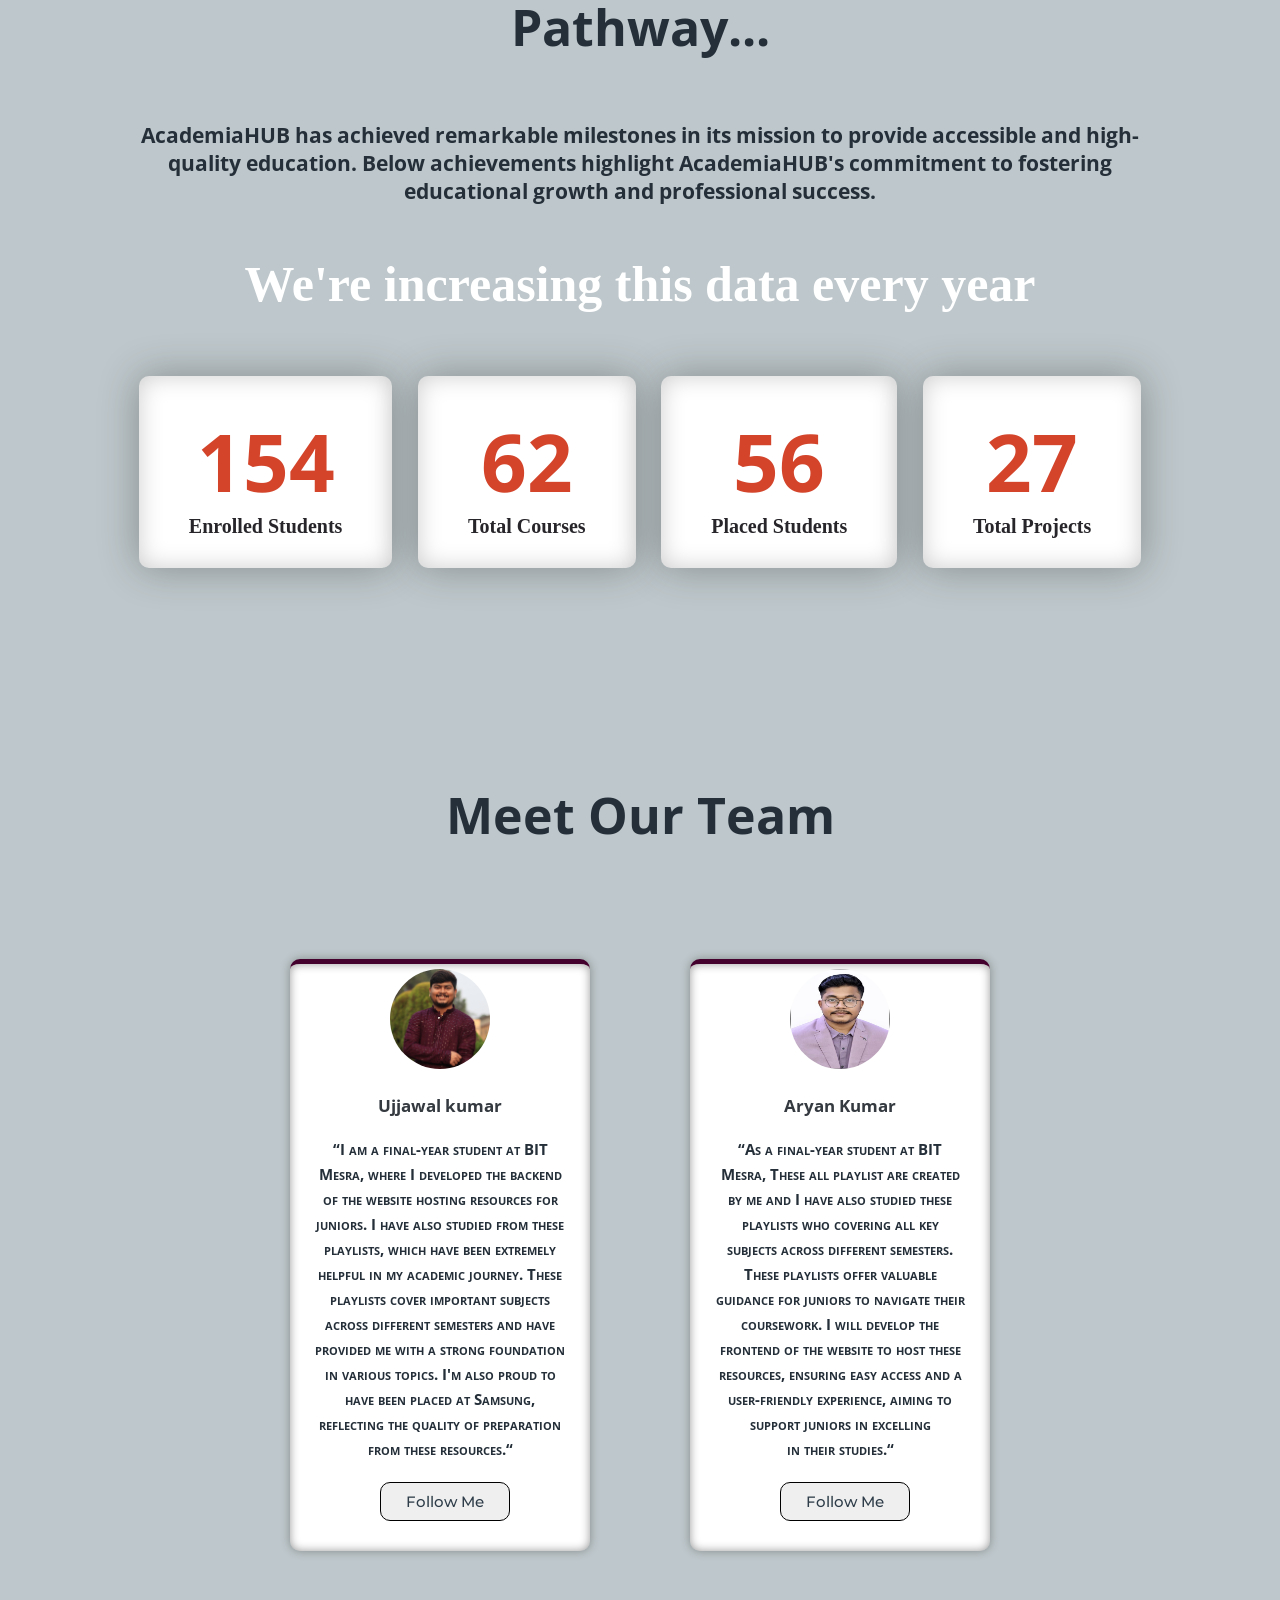
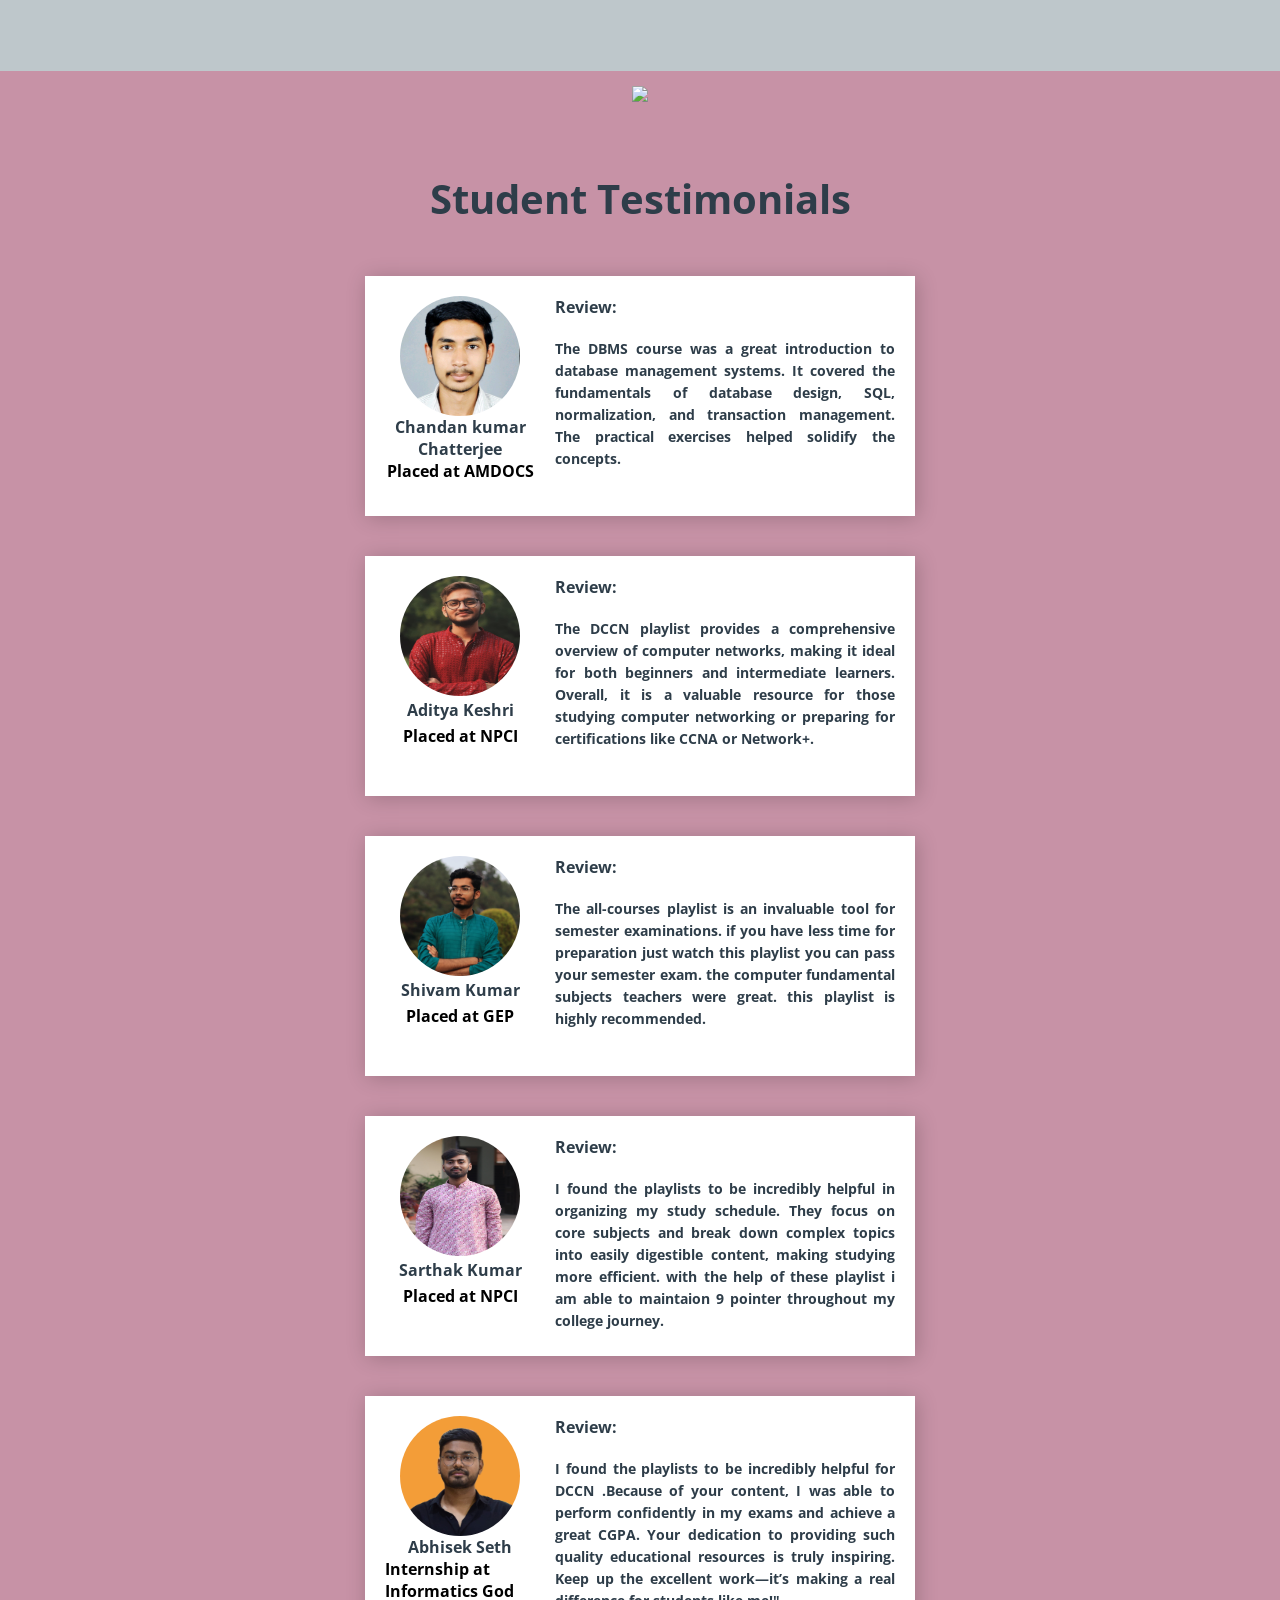
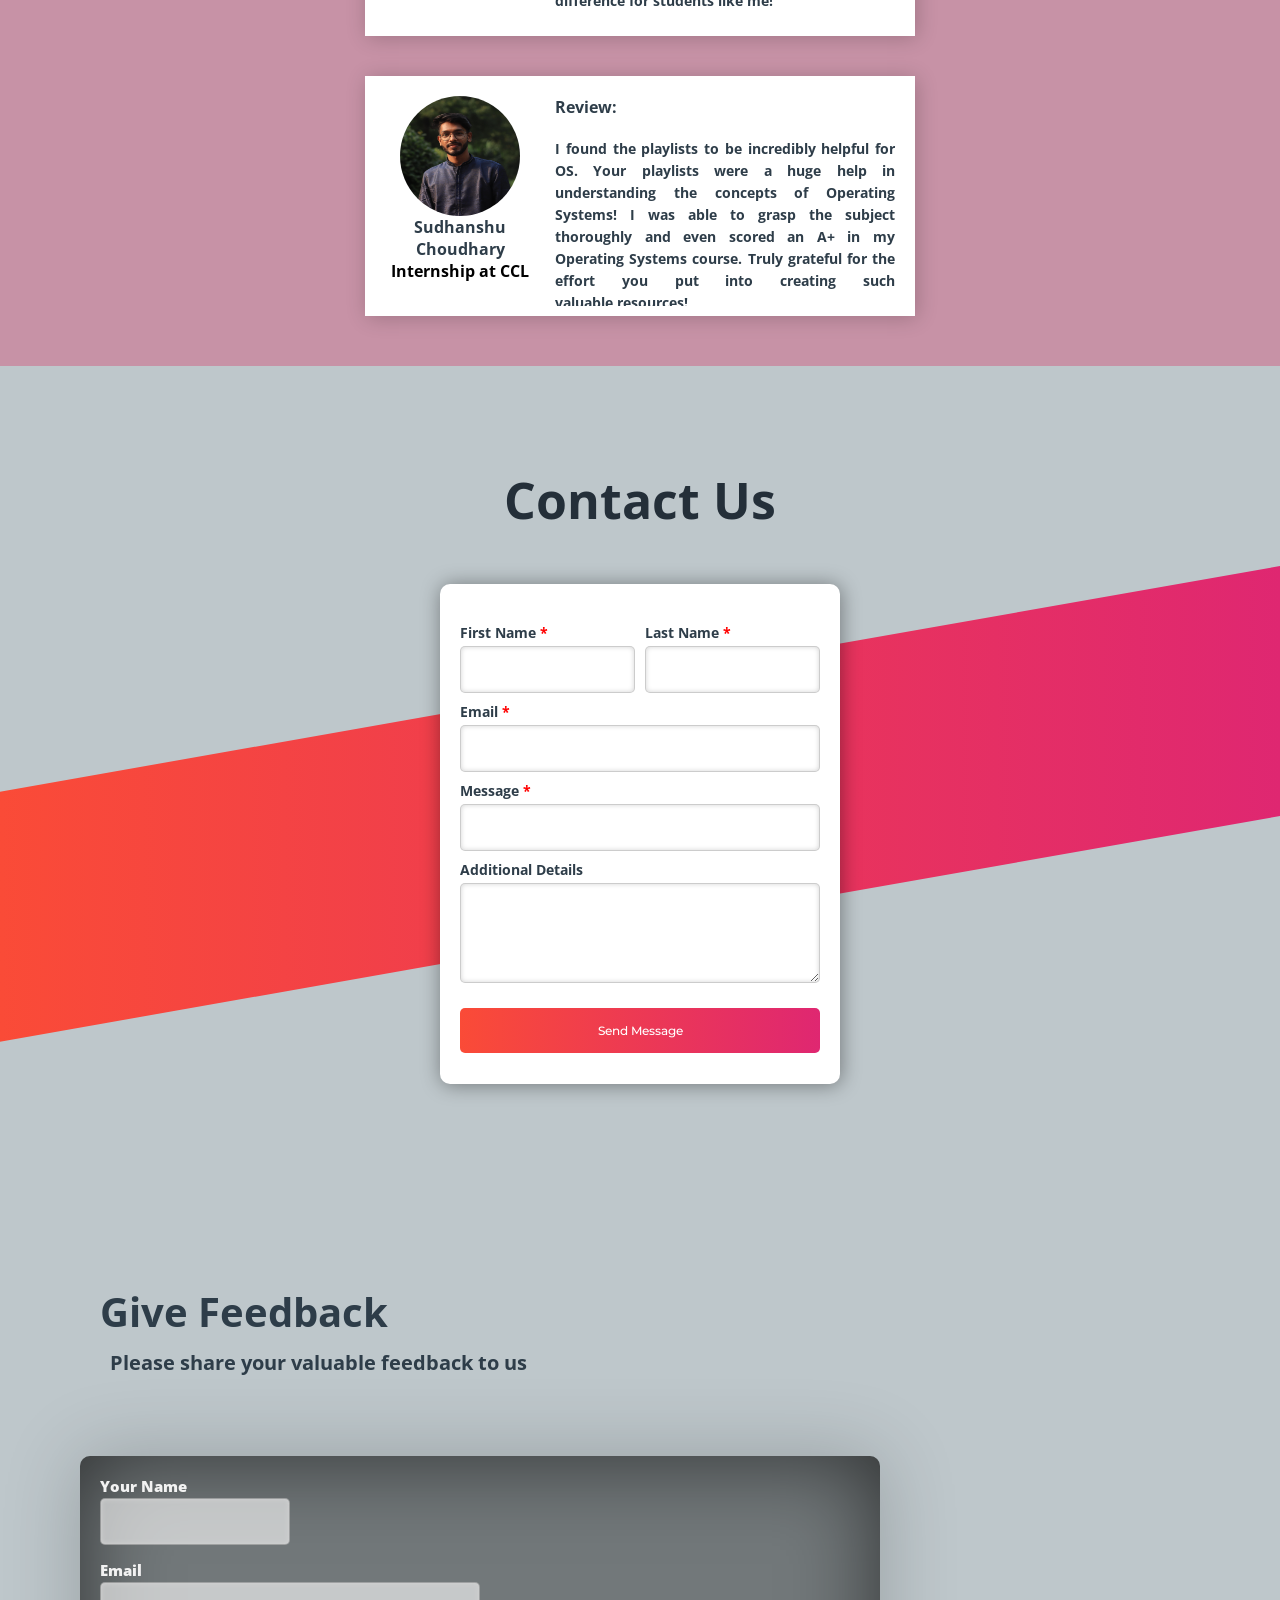
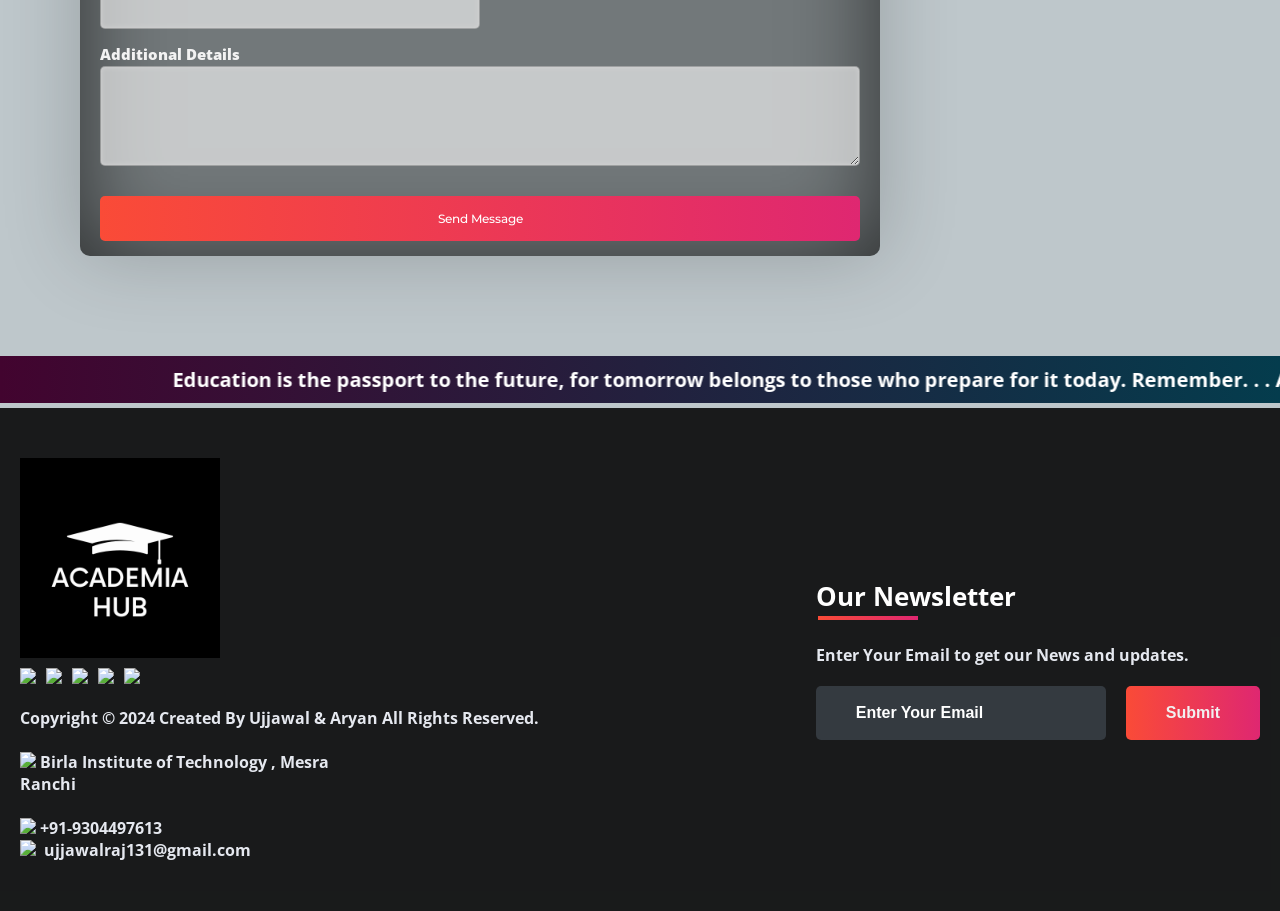
==== commit 20dfce17: "second" ====
--- a/home.html
+++ b/home.html
@@ -226,7 +226,7 @@
 		</div>
 		<div class="rev-card">
 			<div class="identity">
-				<img src="images/icon/r55.jpg"><p>Sarthak Kumar</p>
+				<img src="images/icon/r777.jpg"><p>Sarthak Kumar</p>
 				<h4>Placed at NPCI</h4>
 				<div class="rating"><img src="images/icon/star.png"><img src="images/icon/star.png"><img src="images/icon/star.png"><img src="images/icon/star.png"><img src="images/icon/star.png"></div>
 			</div>
@@ -237,6 +237,37 @@
 				</p>
 			</div>
 		</div>
+
+		<div class="rev-card">
+			<div class="identity">
+				<img src="images/icon/r66.jpg"><p>Abhisek Seth</p>
+				<h4>Internship at Informatics God</h4>
+				<div class="rating"><img src="images/icon/star.png"><img src="images/icon/star.png"><img src="images/icon/star.png"><img src="images/icon/star.png"><img src="images/icon/star.png"></div>
+			</div>
+			<div class="rev-cont">
+				<p id="title">Review:</p>
+				<p id="content">
+					I found the playlists to be incredibly helpful for DCCN .Because of your content, I was able to perform confidently in my exams and achieve a great CGPA. Your dedication to providing such quality educational resources is truly inspiring. Keep up the excellent work—it’s making a real difference for students like me!"
+				</p>
+			</div>
+		</div>
+
+		<div class="rev-card">
+			<div class="identity">
+				<img src="images/icon/r77.jpg"><p>Sudhanshu Choudhary</p>
+				<h4>Internship at CCL</h4>
+				<div class="rating"><img src="images/icon/star.png"><img src="images/icon/star.png"><img src="images/icon/star.png"><img src="images/icon/star.png"><img src="images/icon/star.png"></div>
+			</div>
+			<div class="rev-cont">
+				<p id="title">Review:</p>
+				<p id="content">
+					I found the playlists to be incredibly helpful for OS. Your playlists were a huge help in understanding the concepts of Operating Systems!  I was able to grasp the subject thoroughly and even scored an A+ in my Operating Systems course. Truly grateful for the effort you put into creating such valuable resources!
+				</p>
+			</div>
+		</div>
+
+
+
 	</div>
 </div>
 
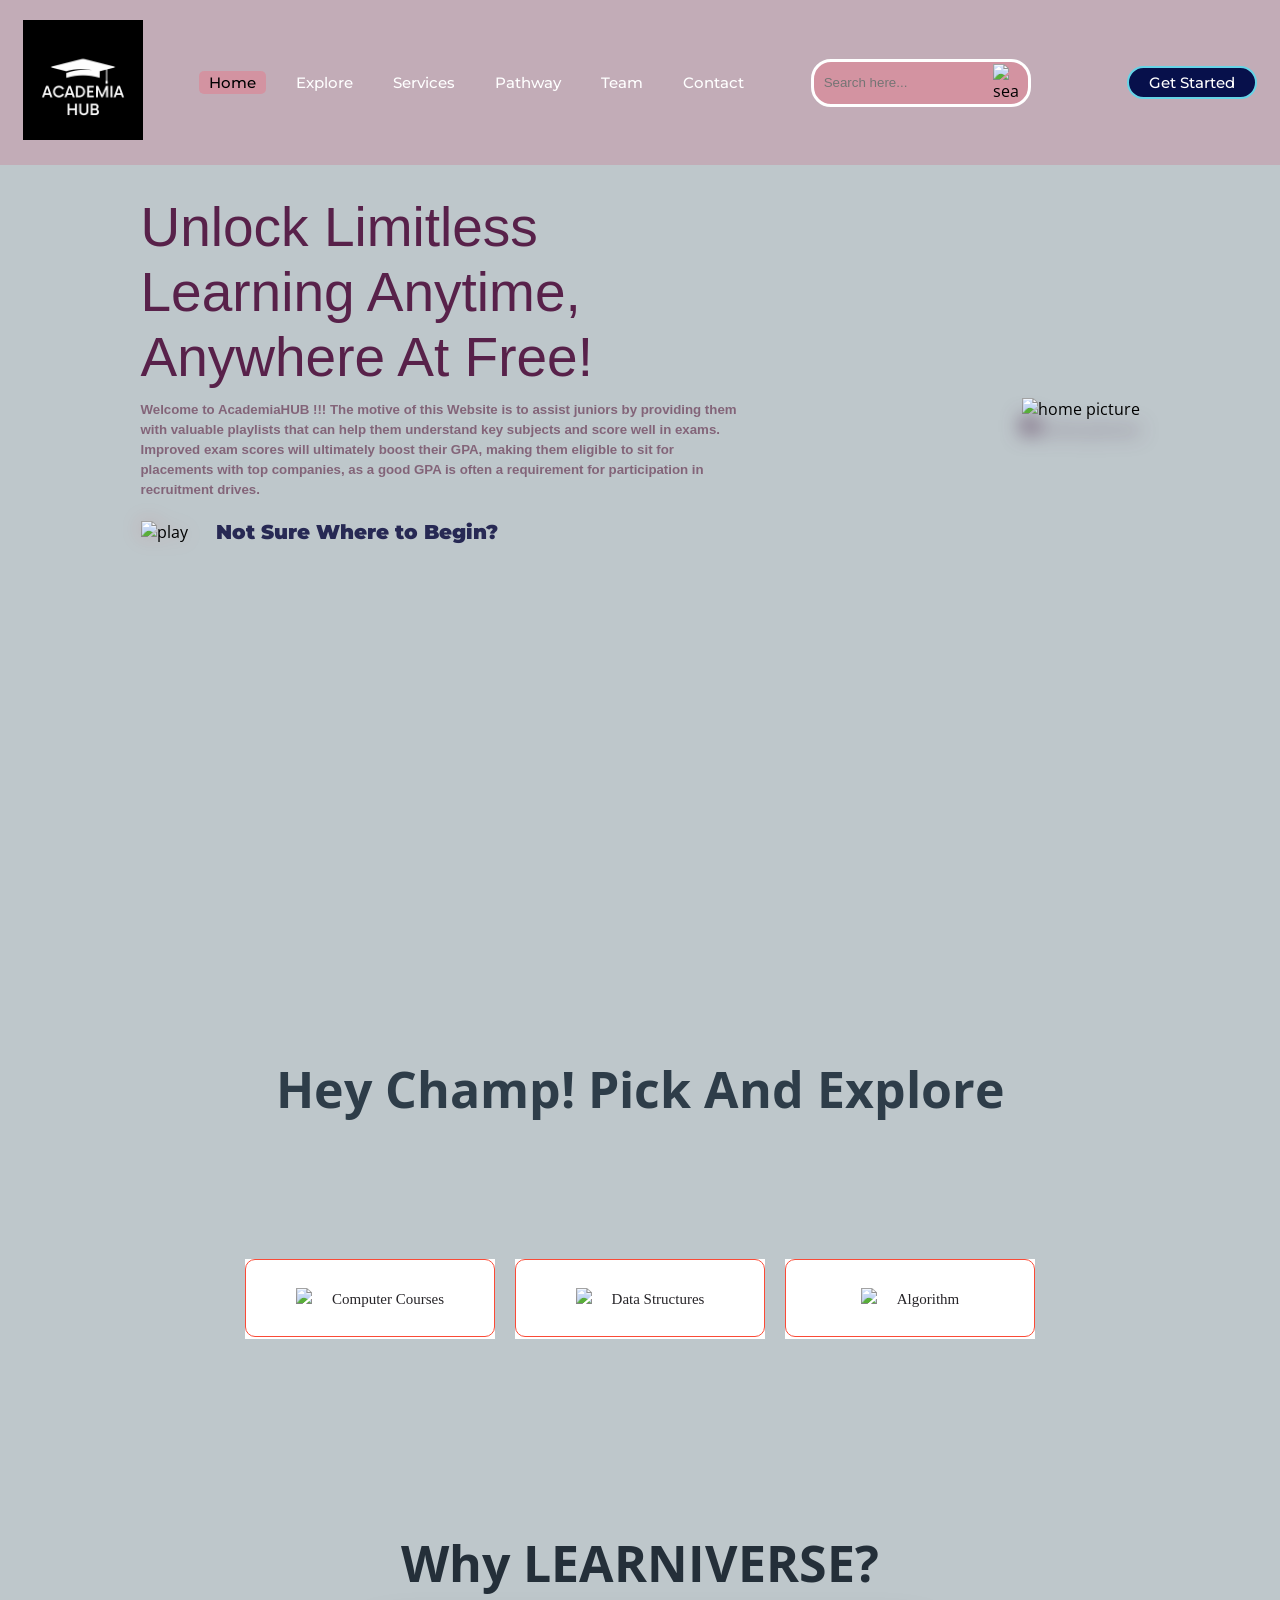
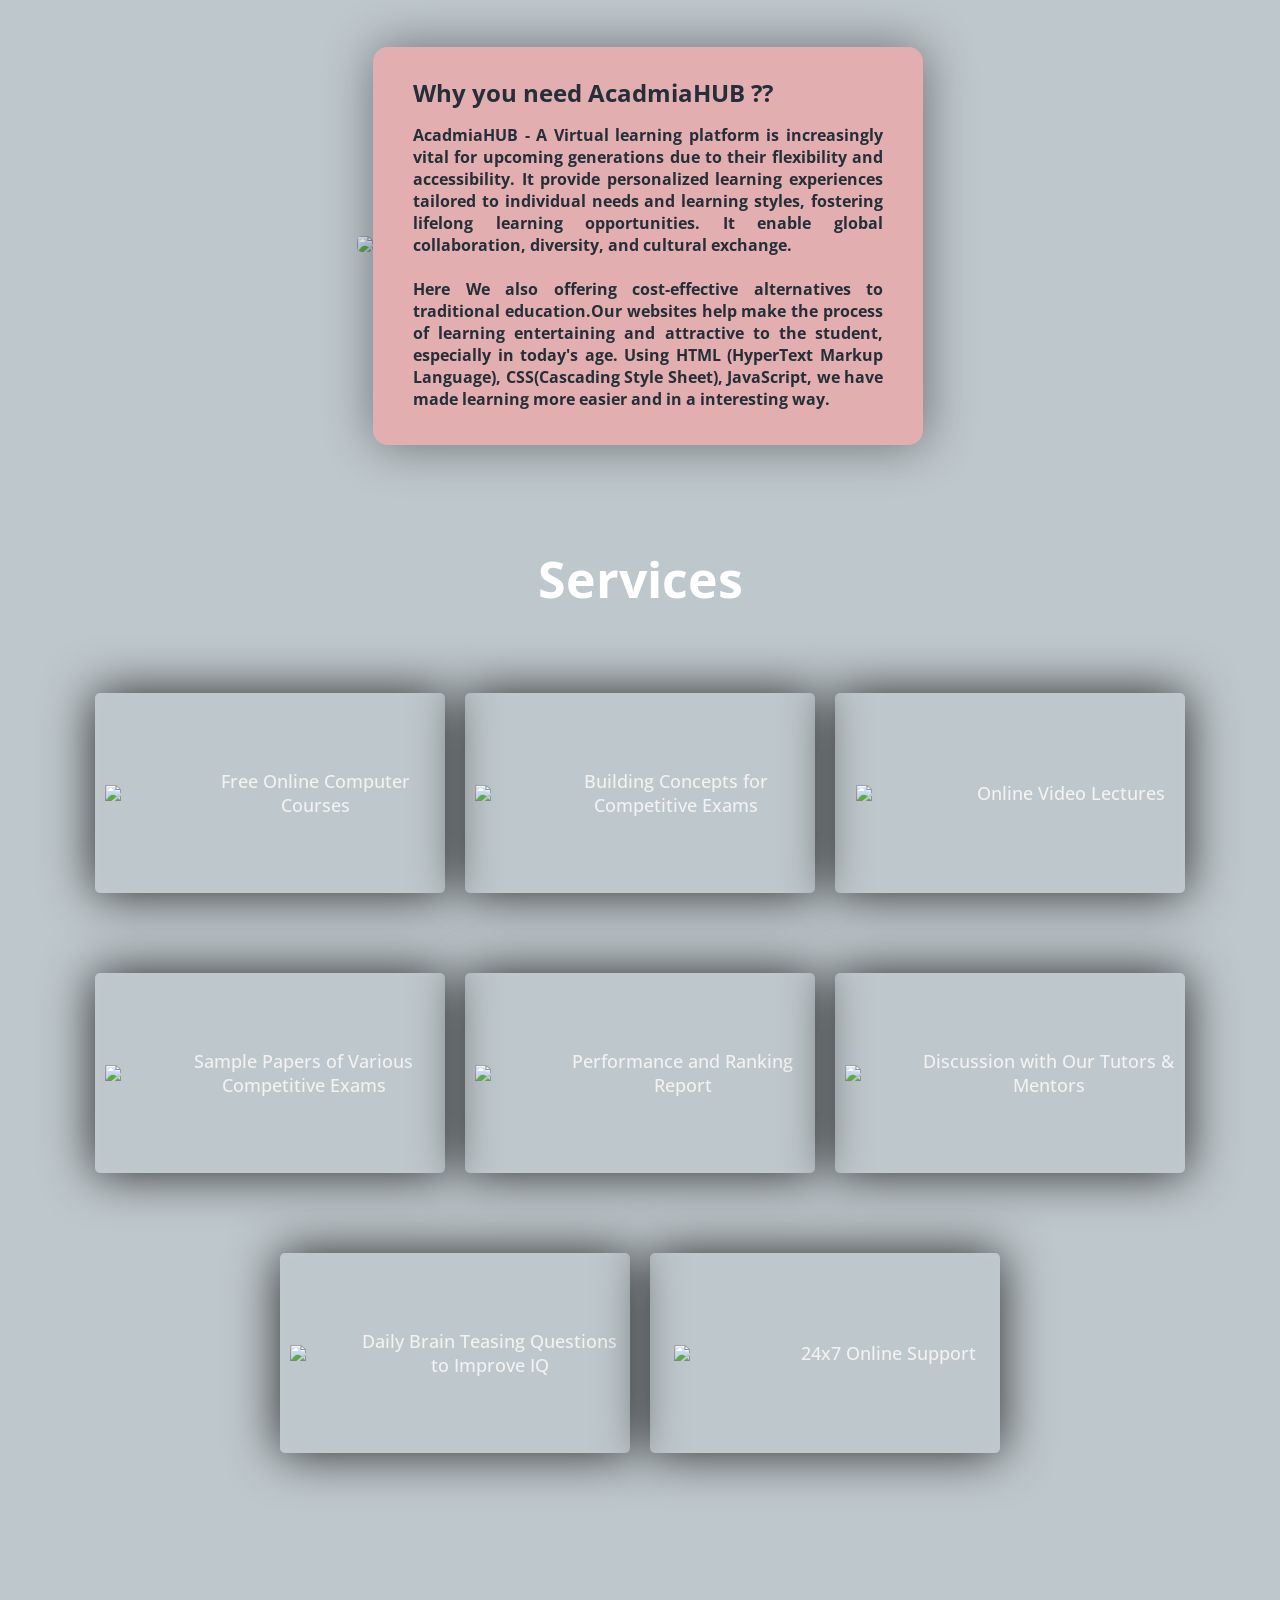
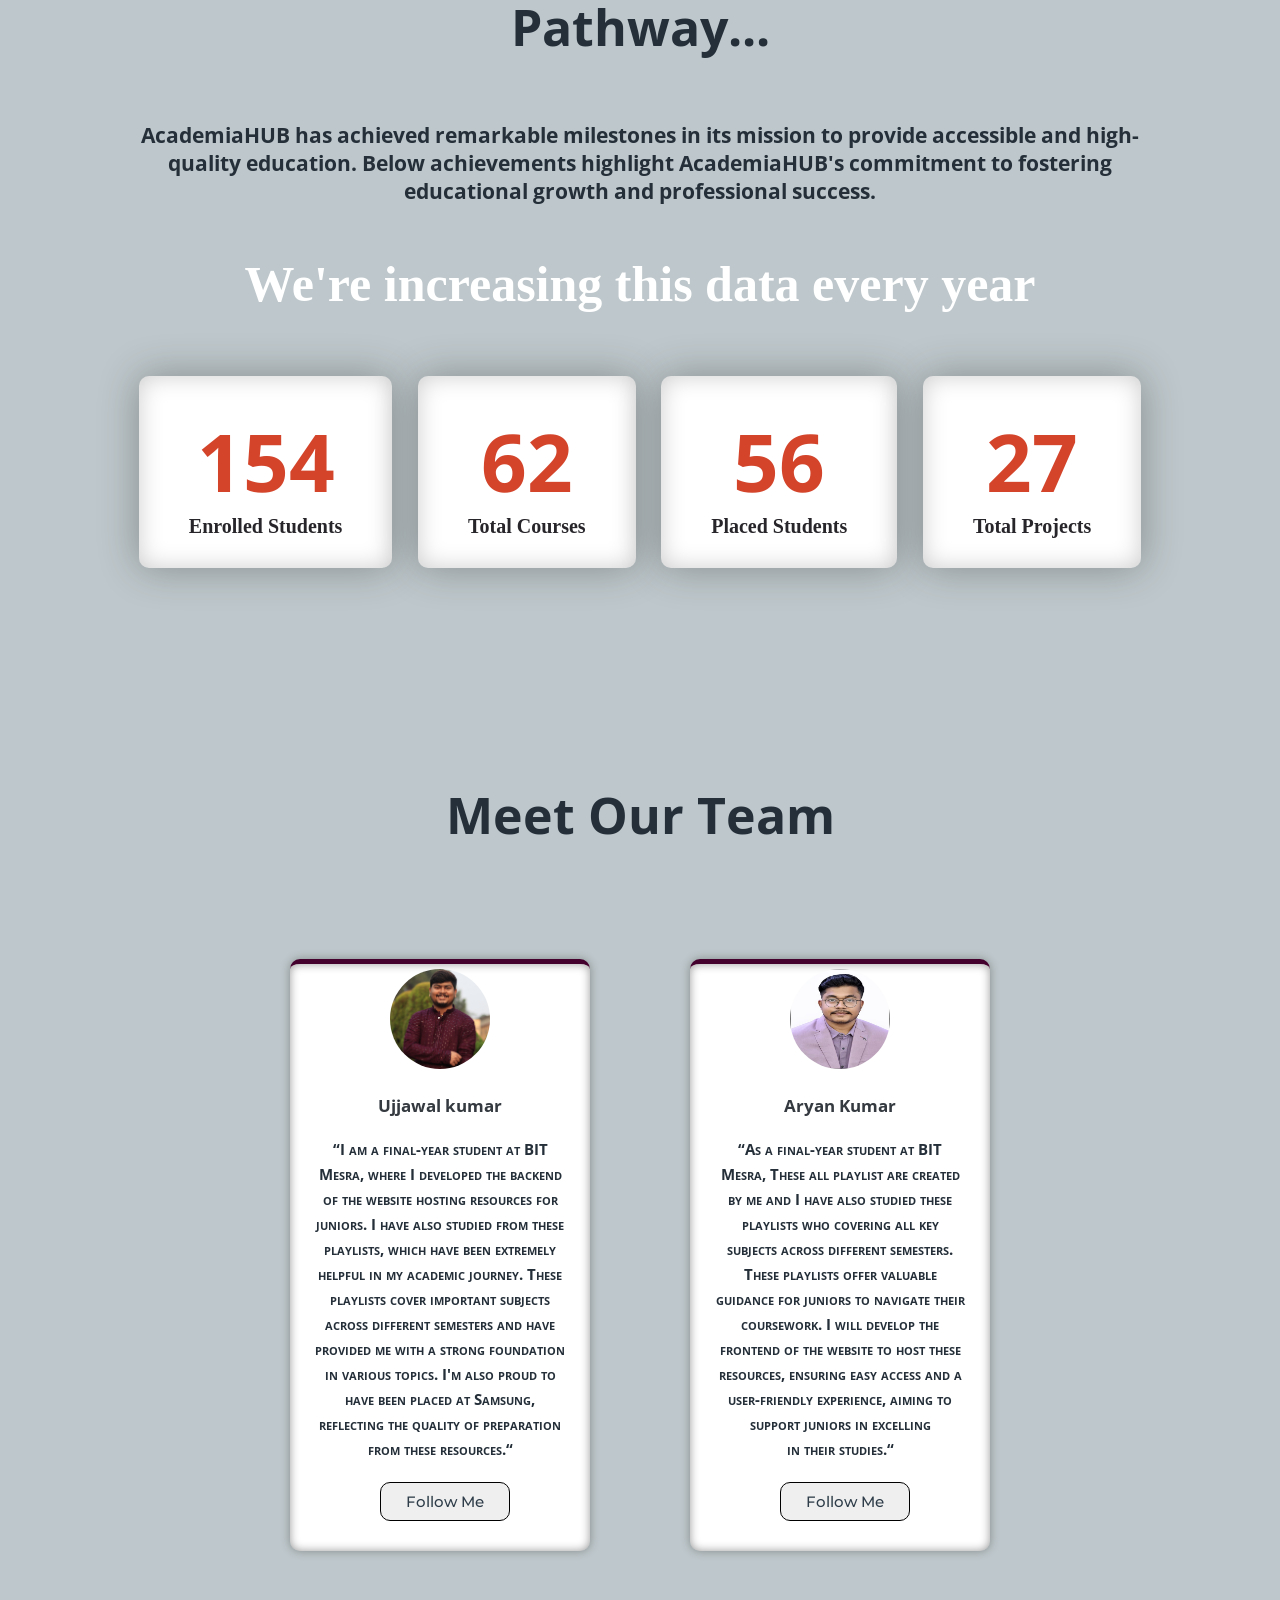
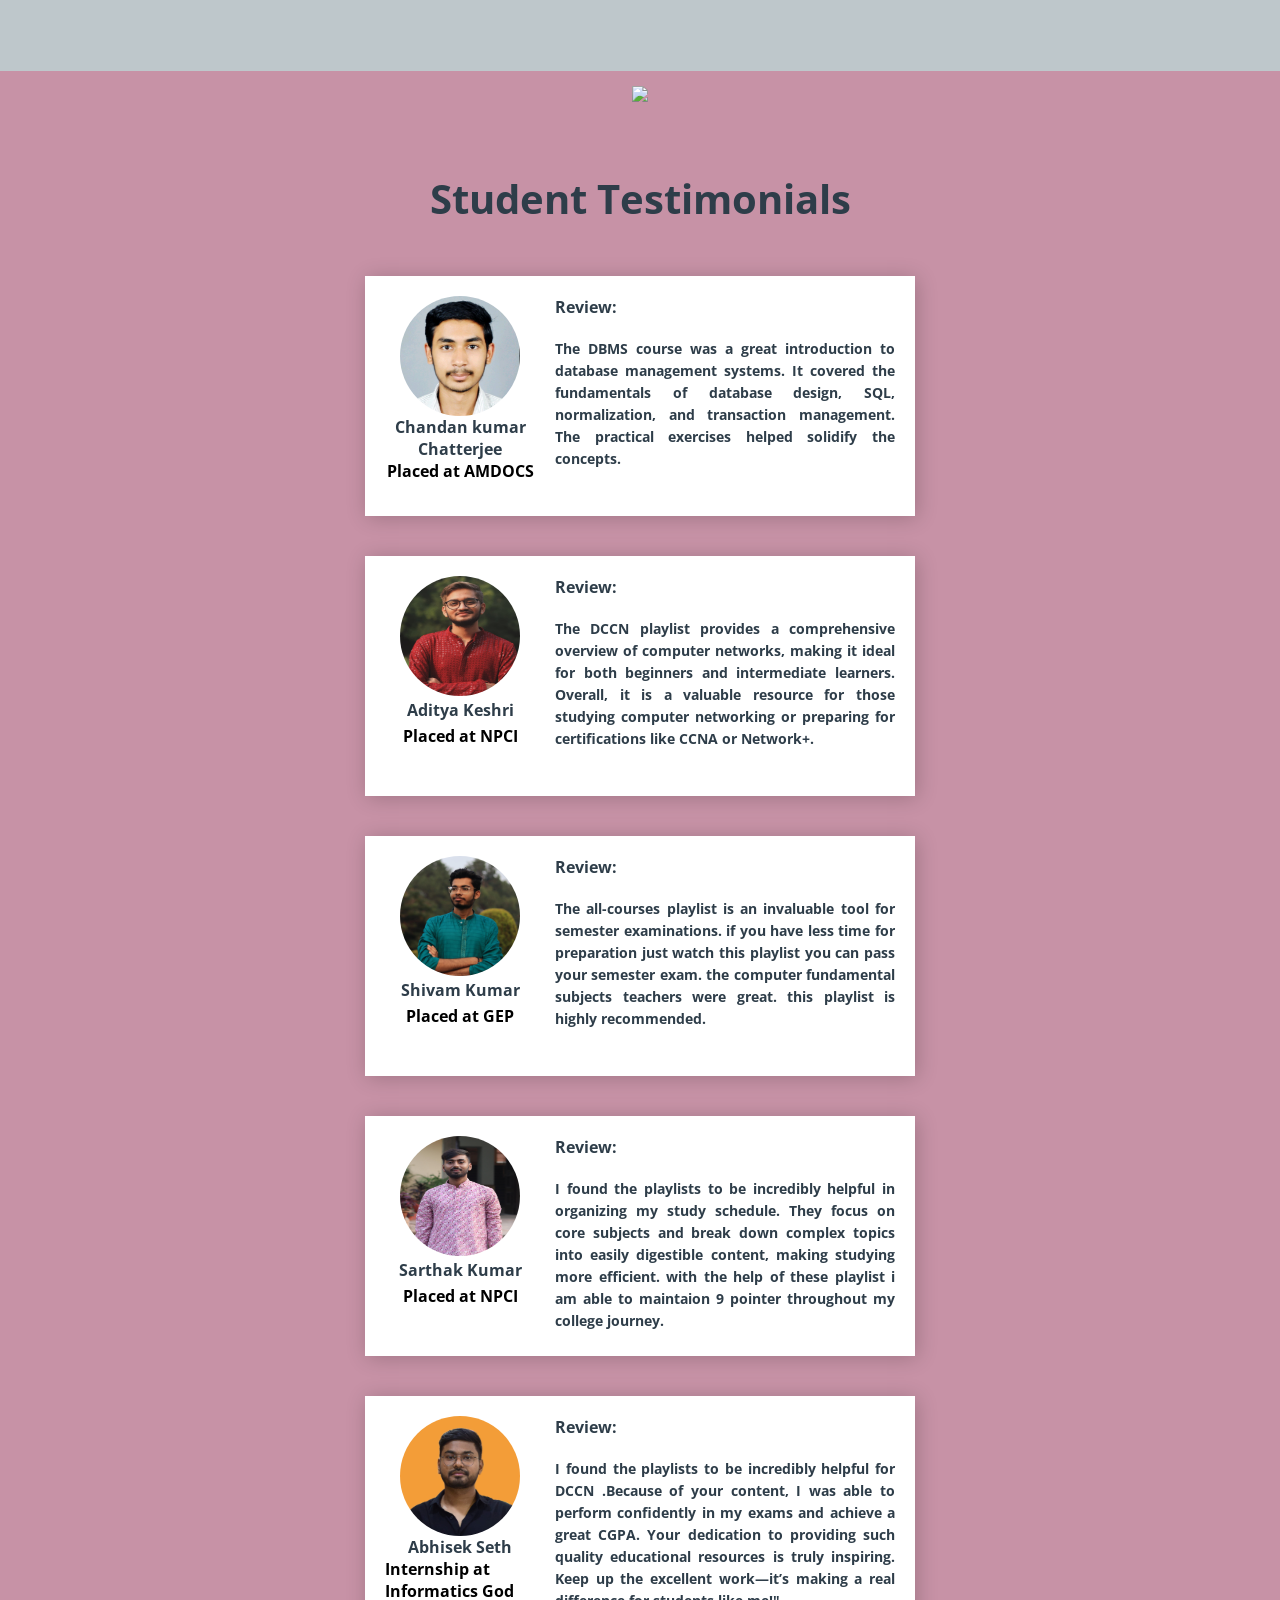
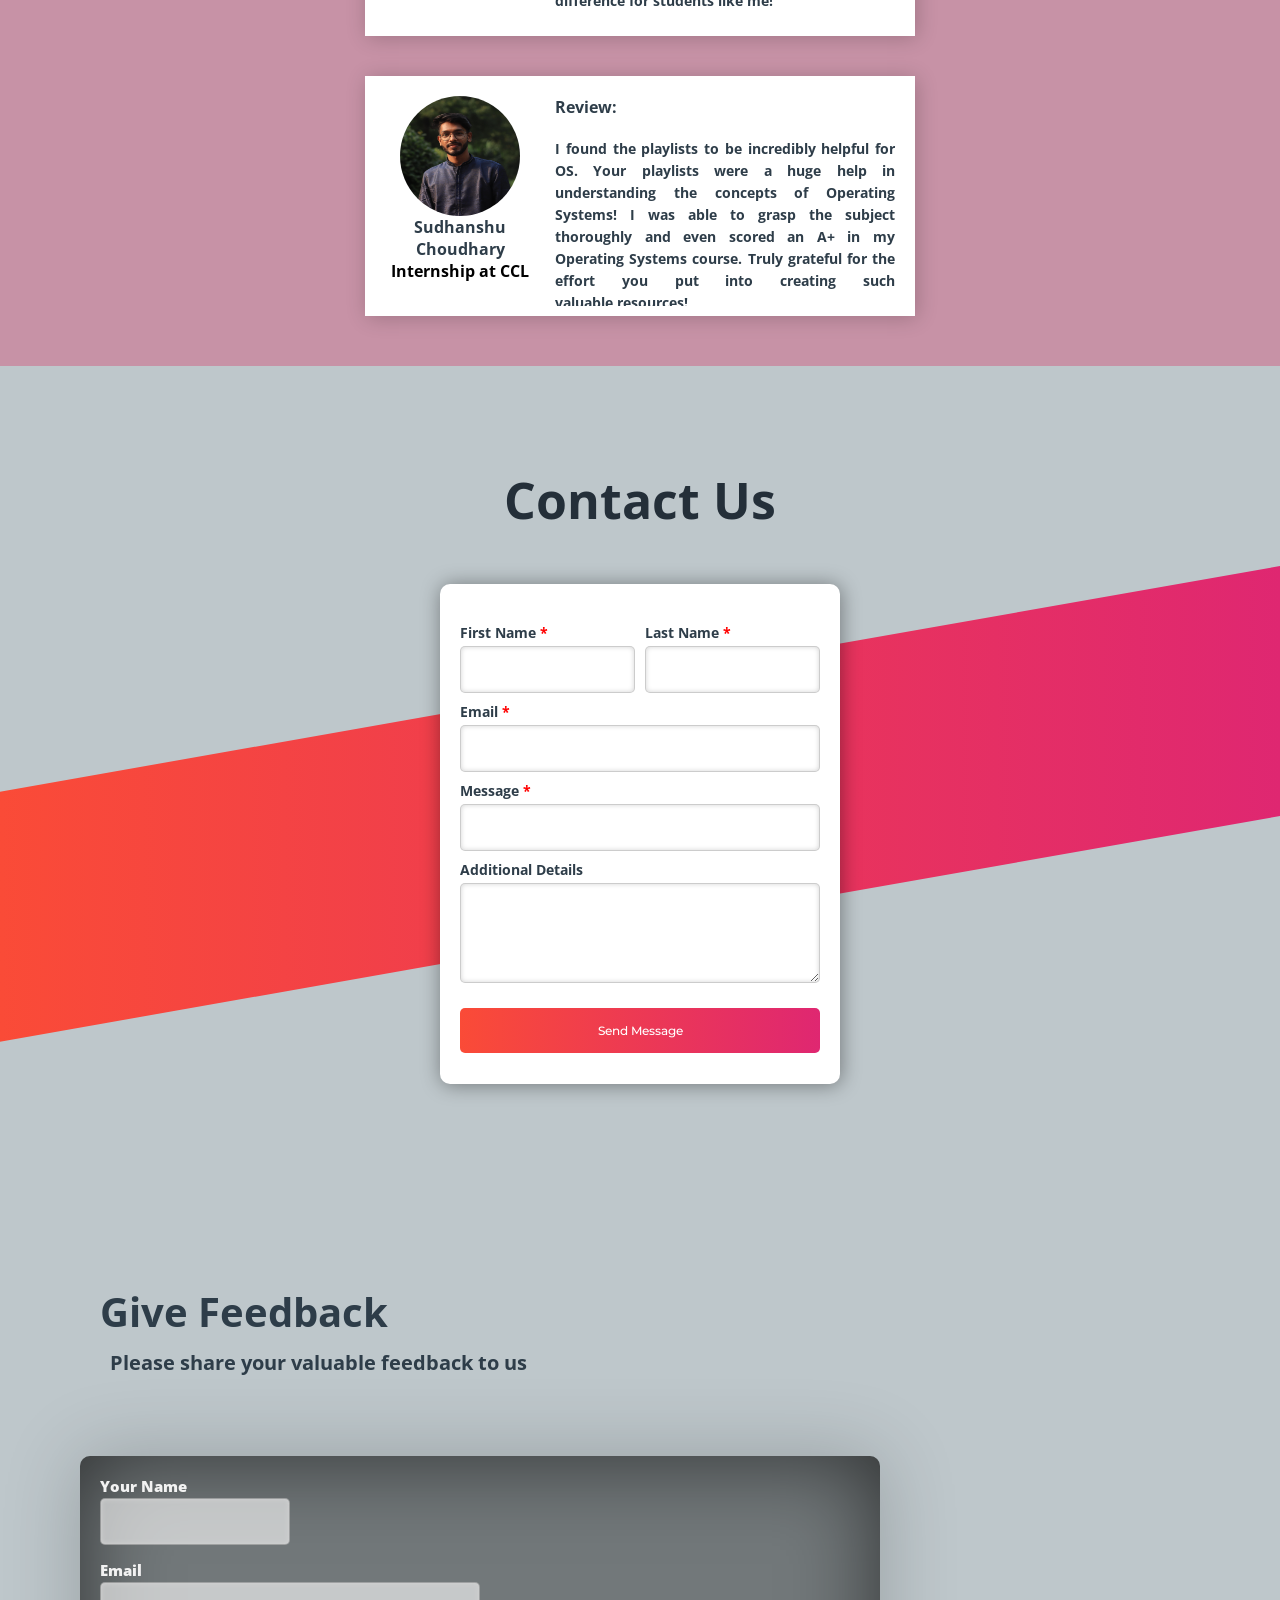
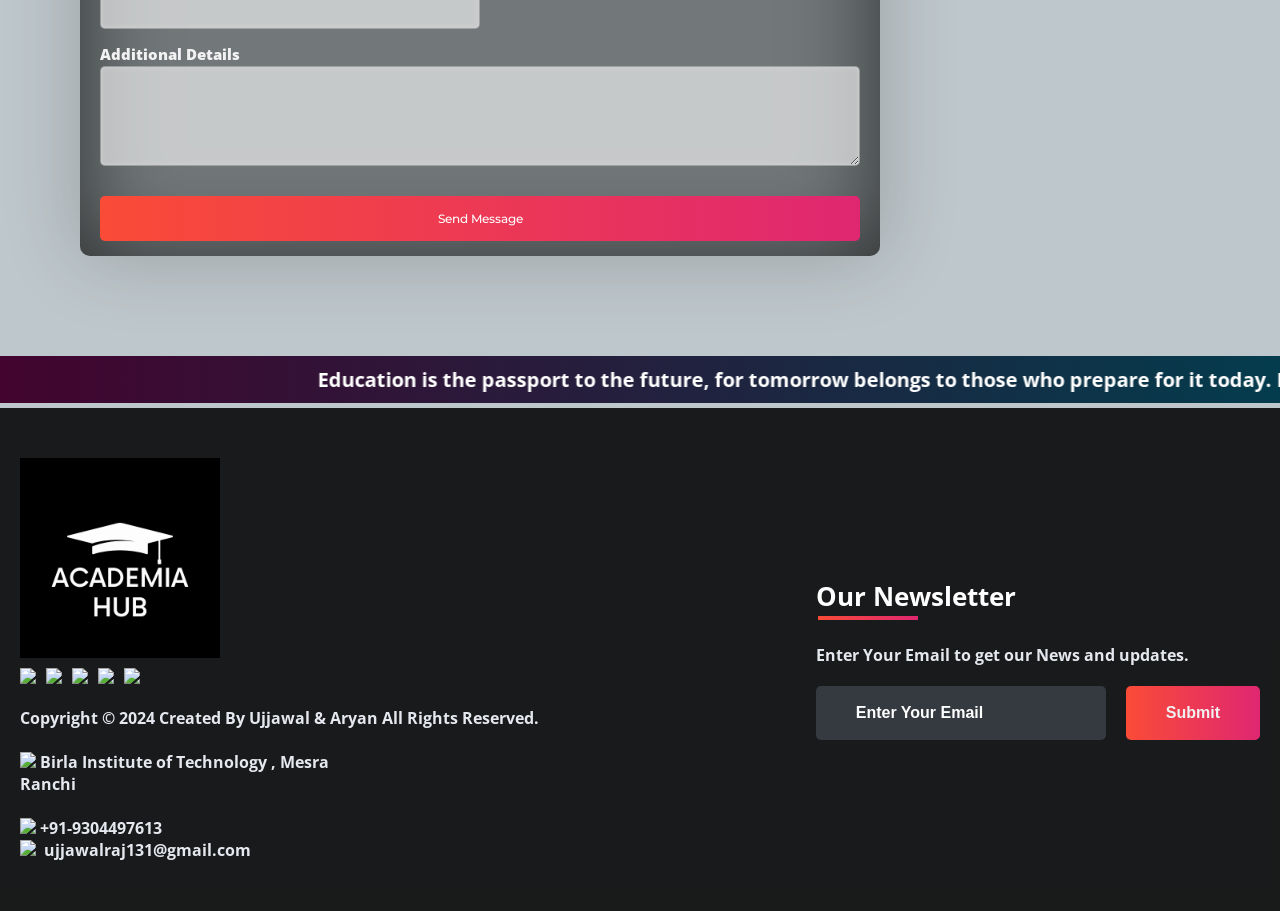
==== commit 0943d89d: "changes" ====
--- a/home.html
+++ b/home.html
@@ -1,7 +1,7 @@
 <!DOCTYPE html>
 <html>
 <head>
-	<link rel="shortcut icon" type="png" href="images/icon/favicon.png">
+	<link rel="shortcut icon" type="png" href="images/icon/fvf.png">
 	<meta charset="utf-8">
 	<meta http-equiv="X-UA-Comaptible" content="IE=edge">
 	<title>AcademiaHUB</title>
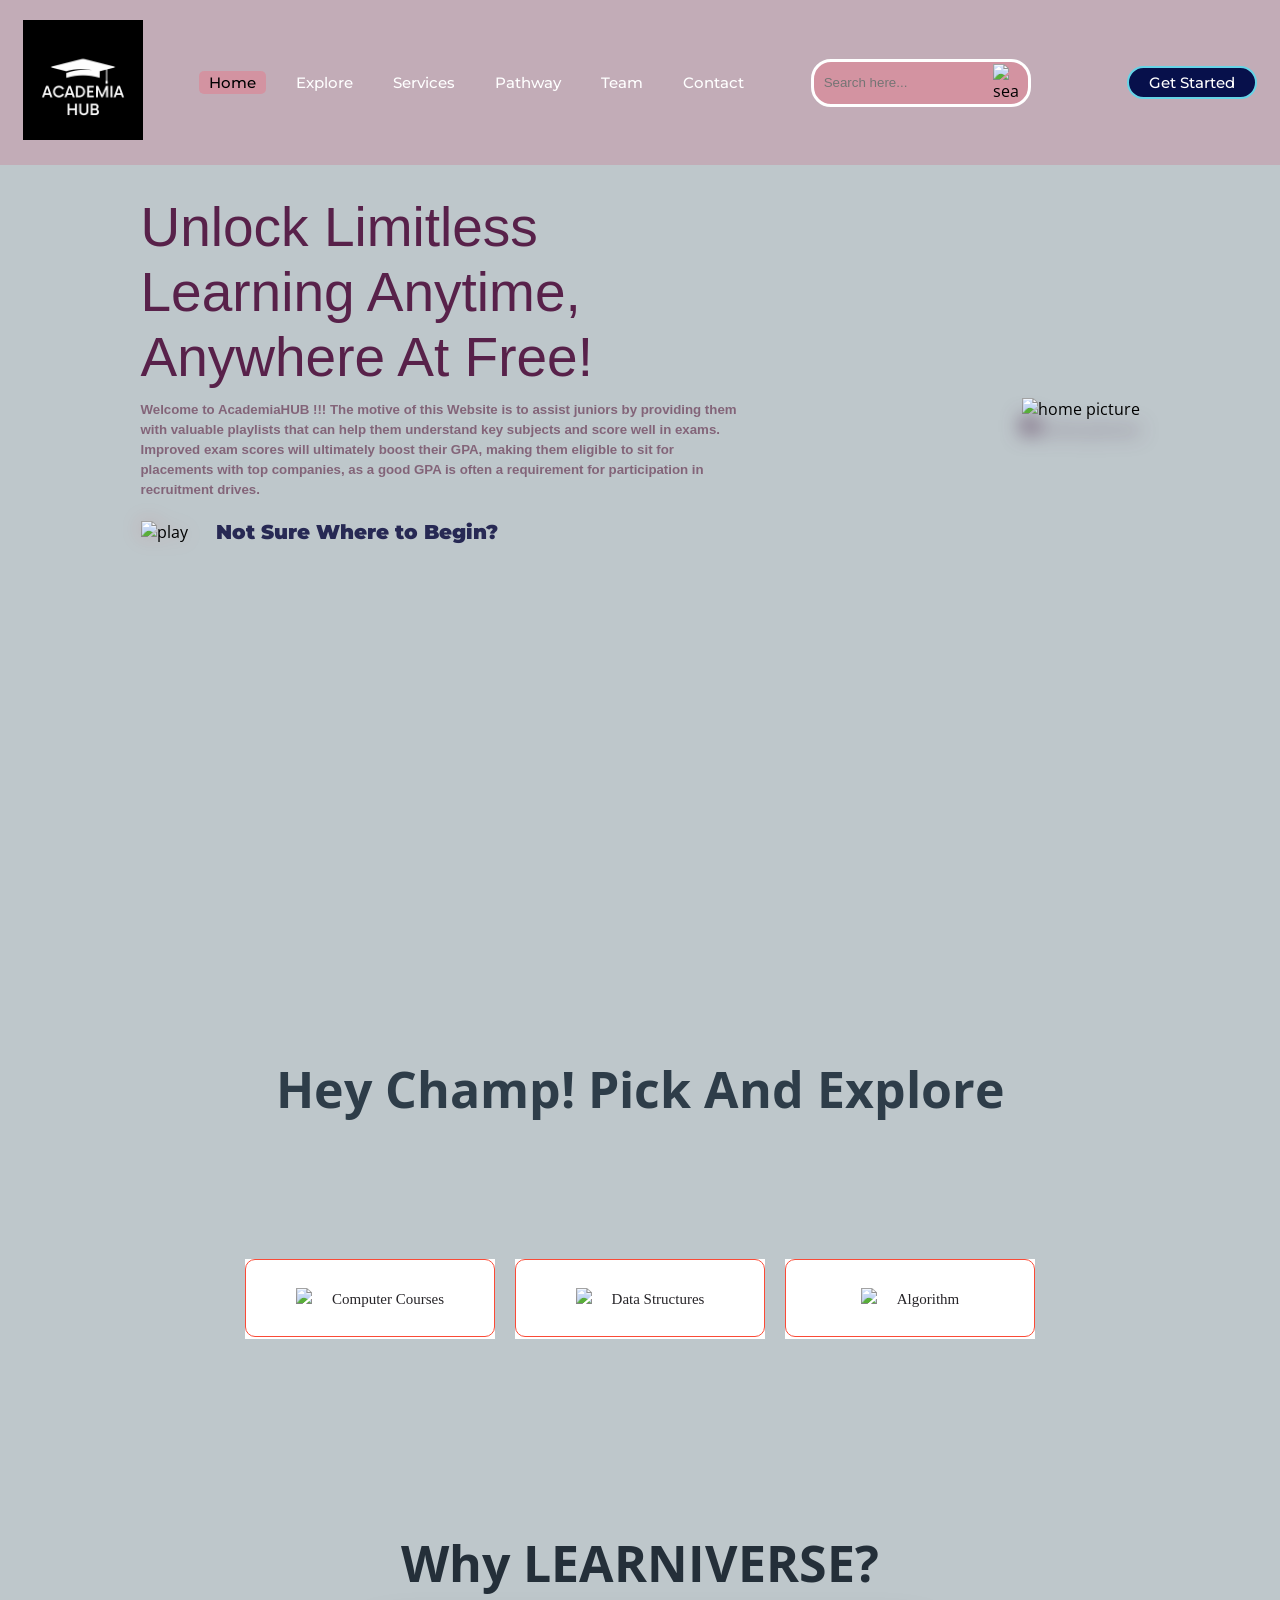
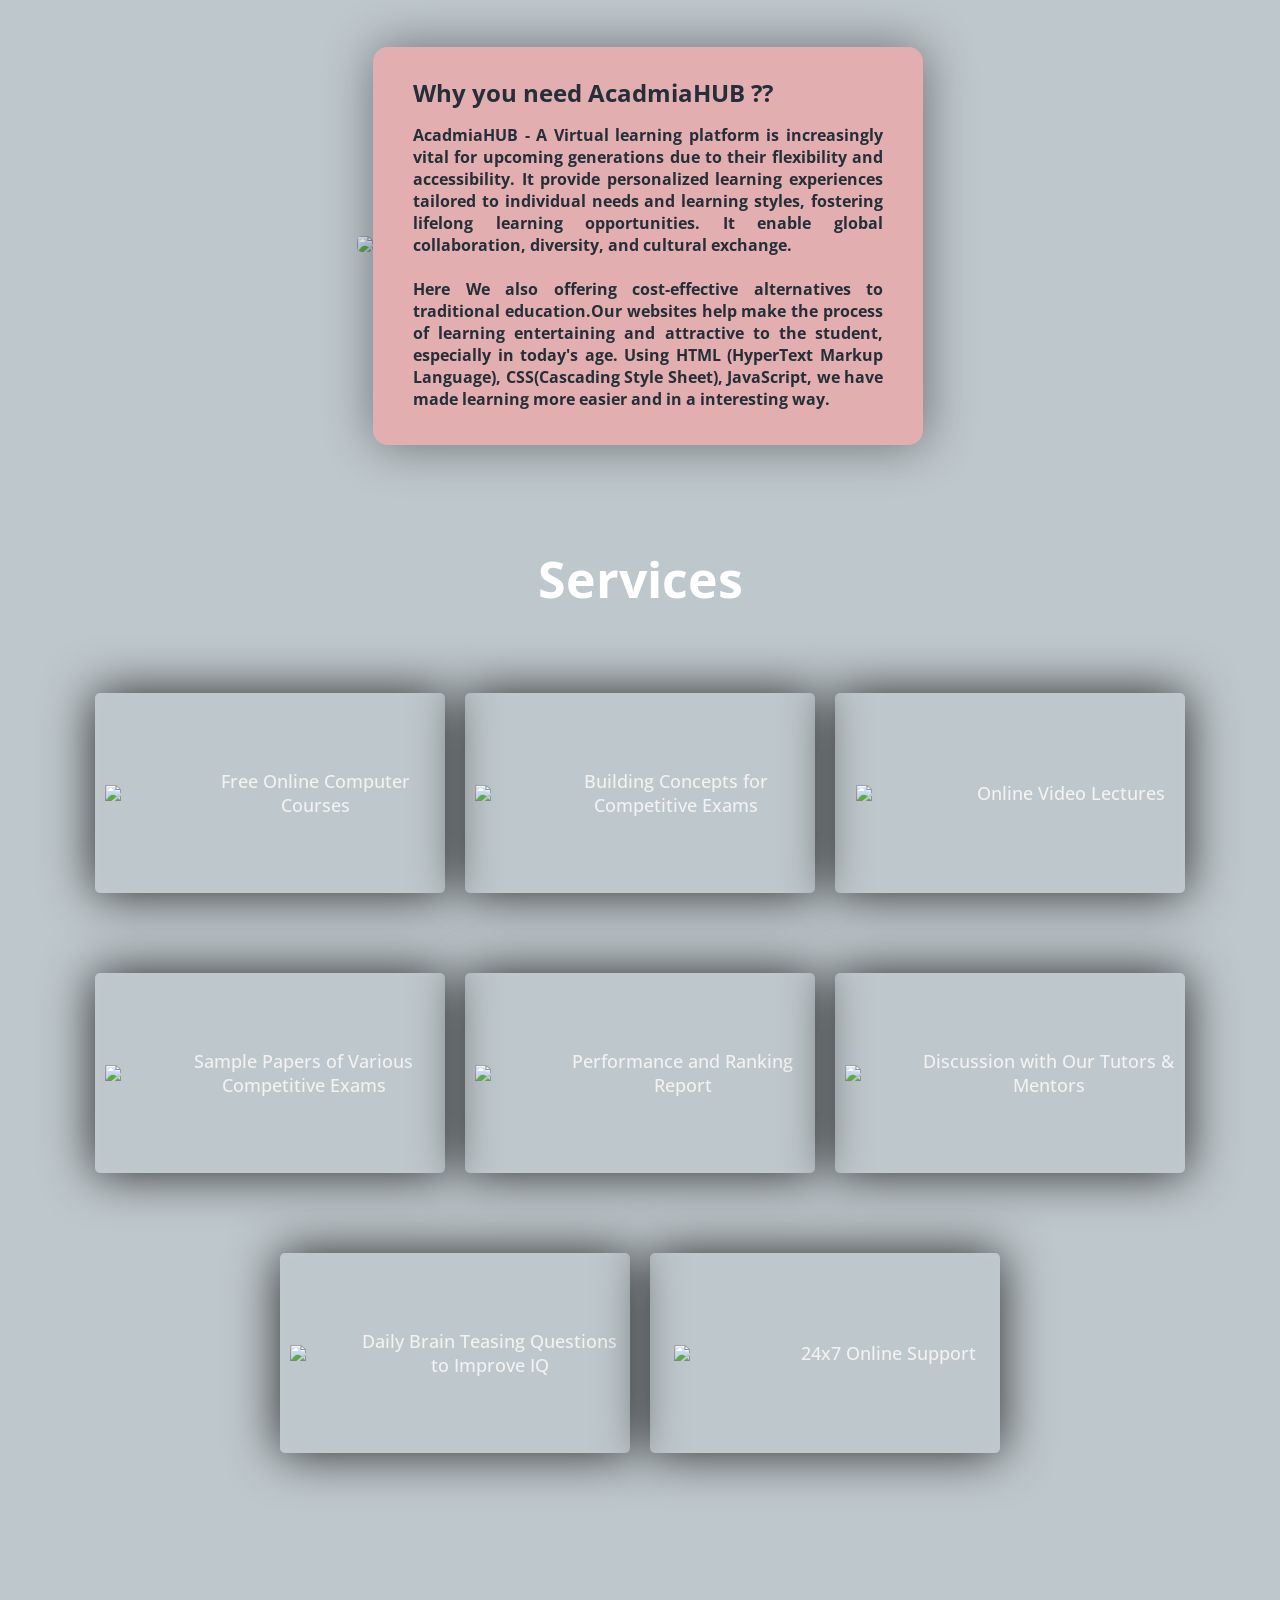
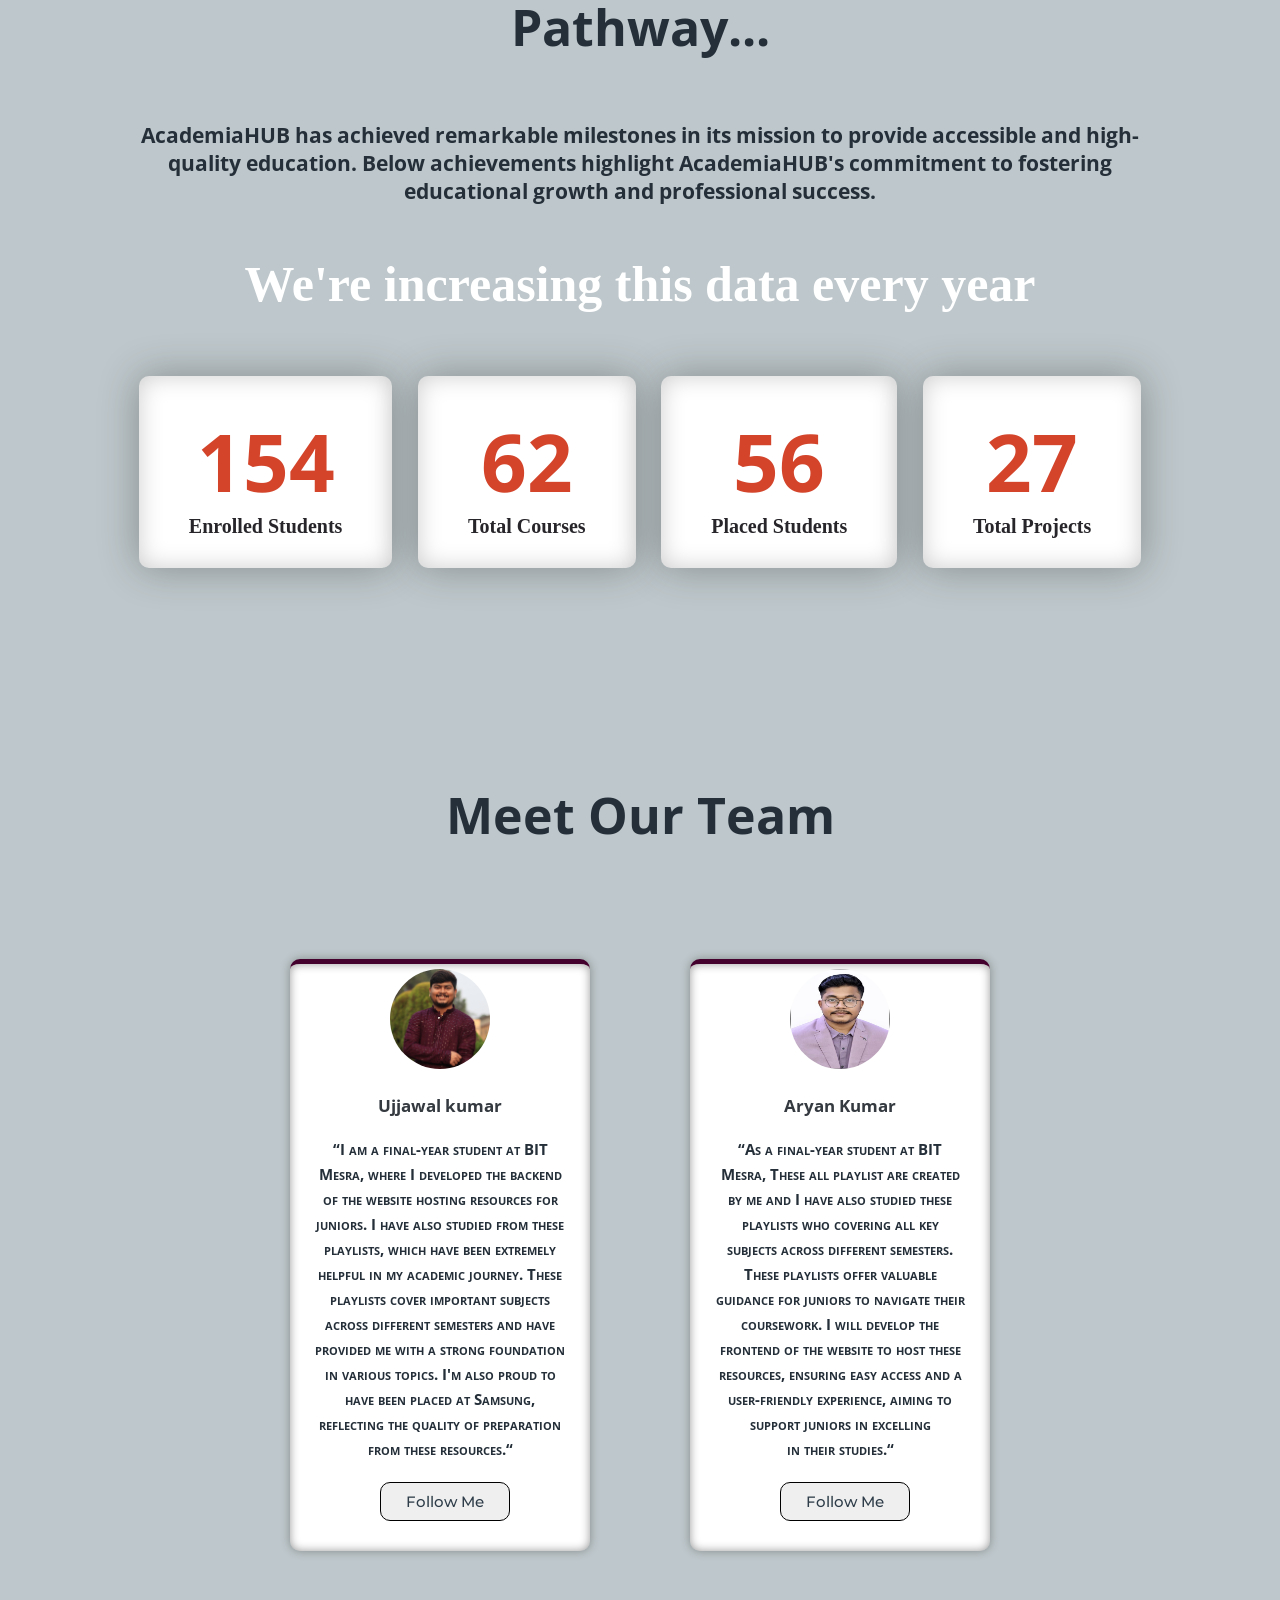
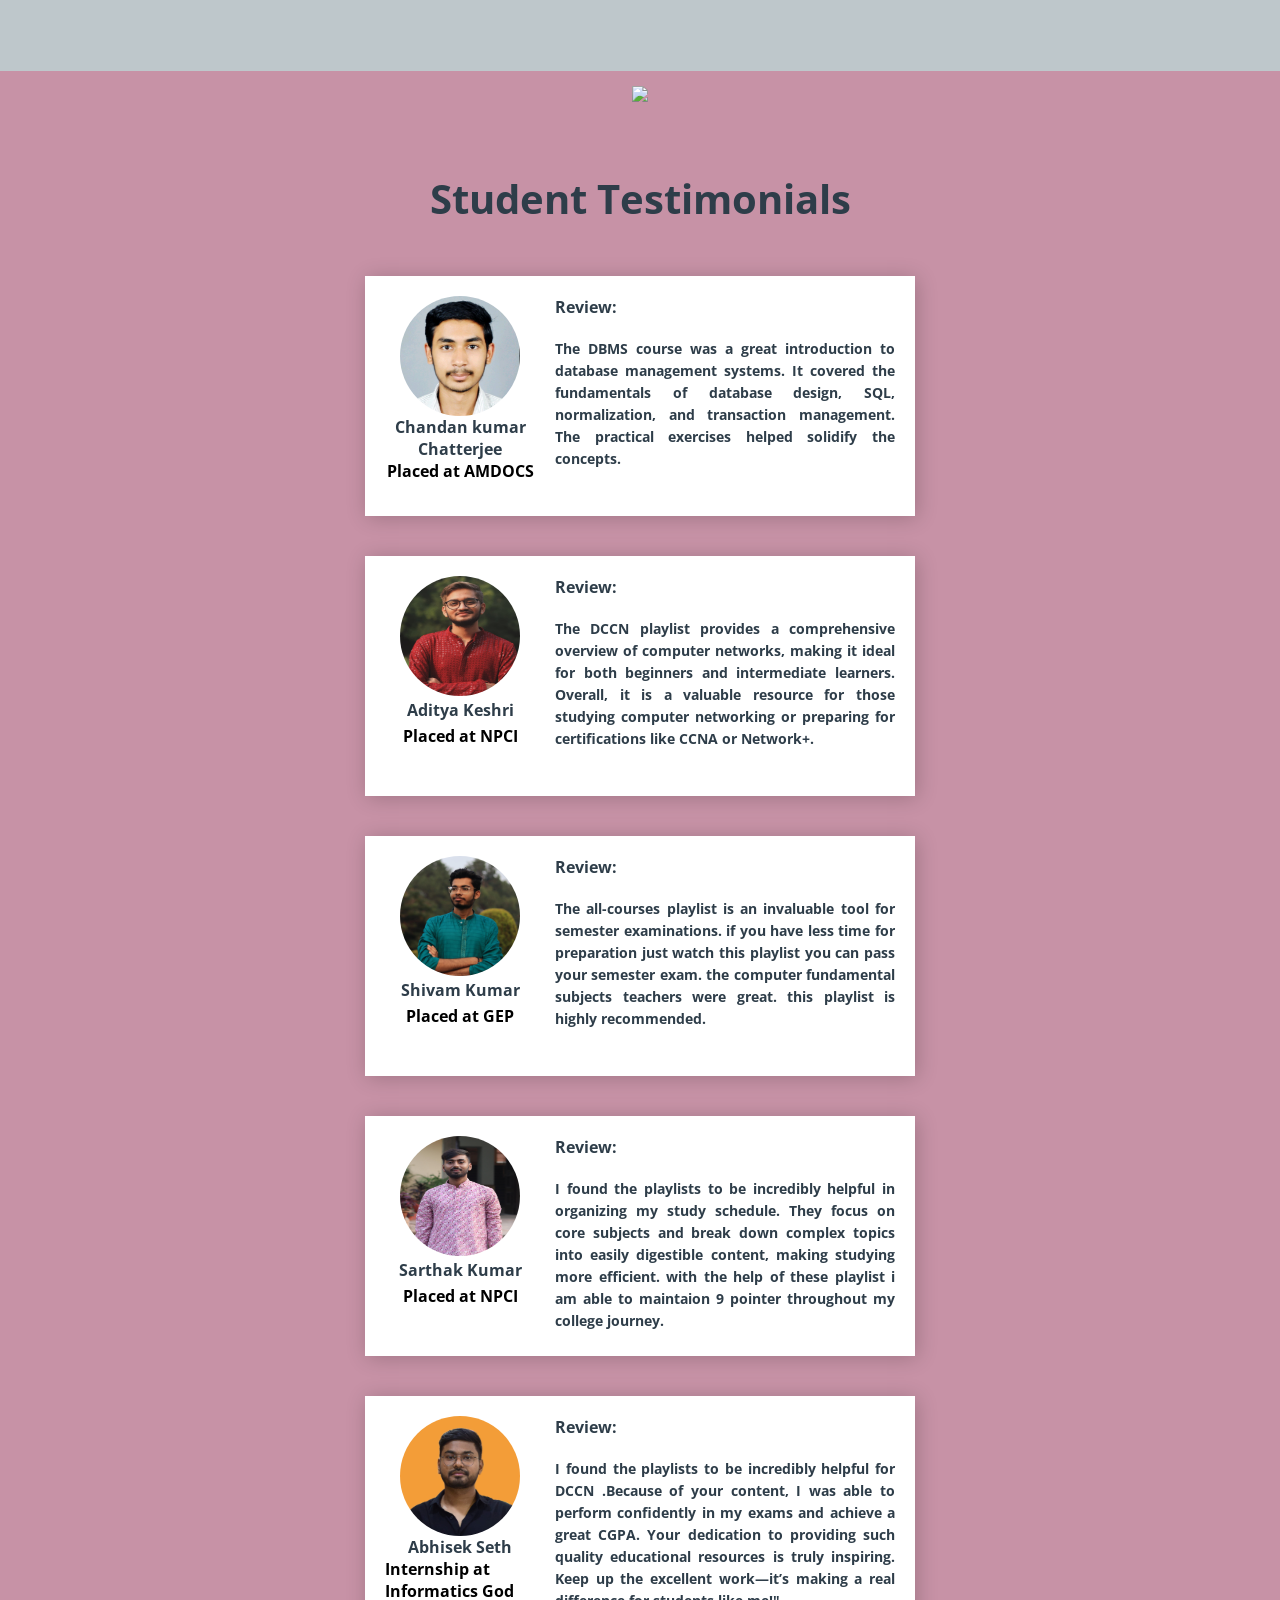
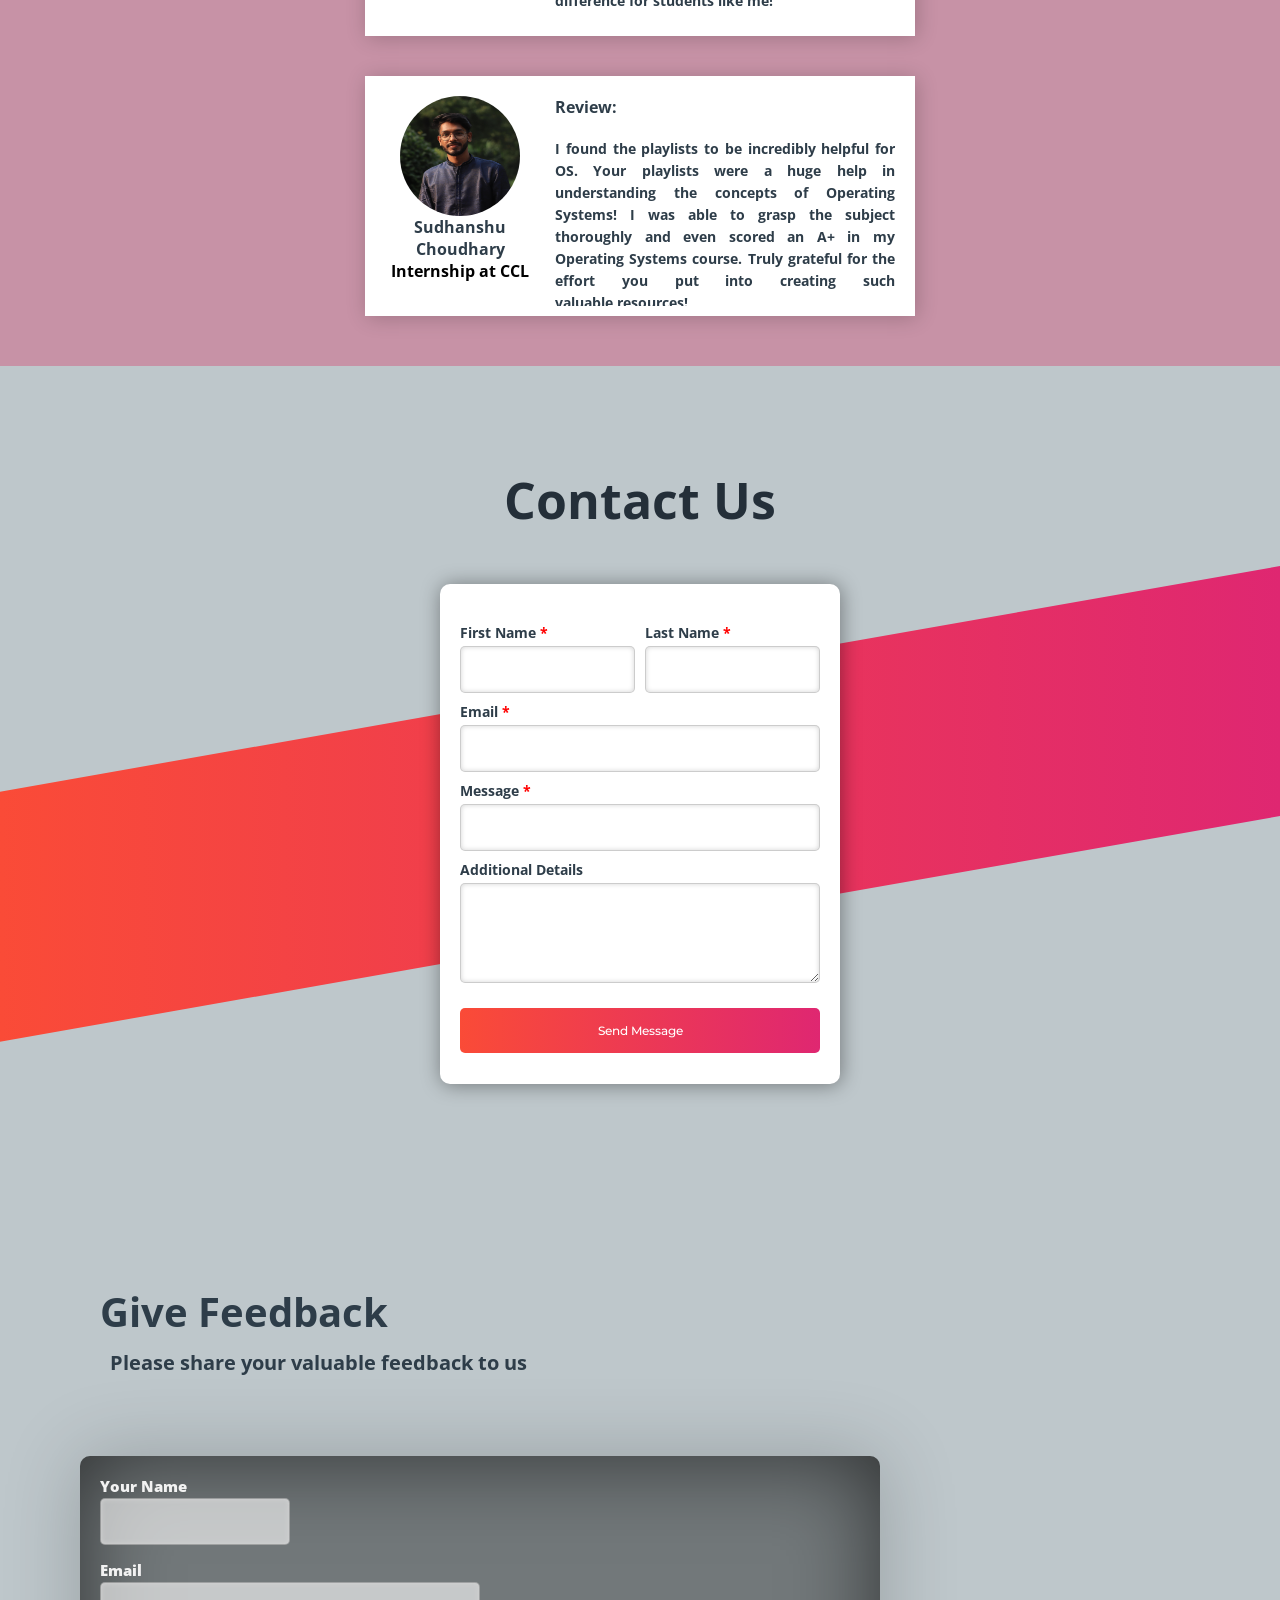
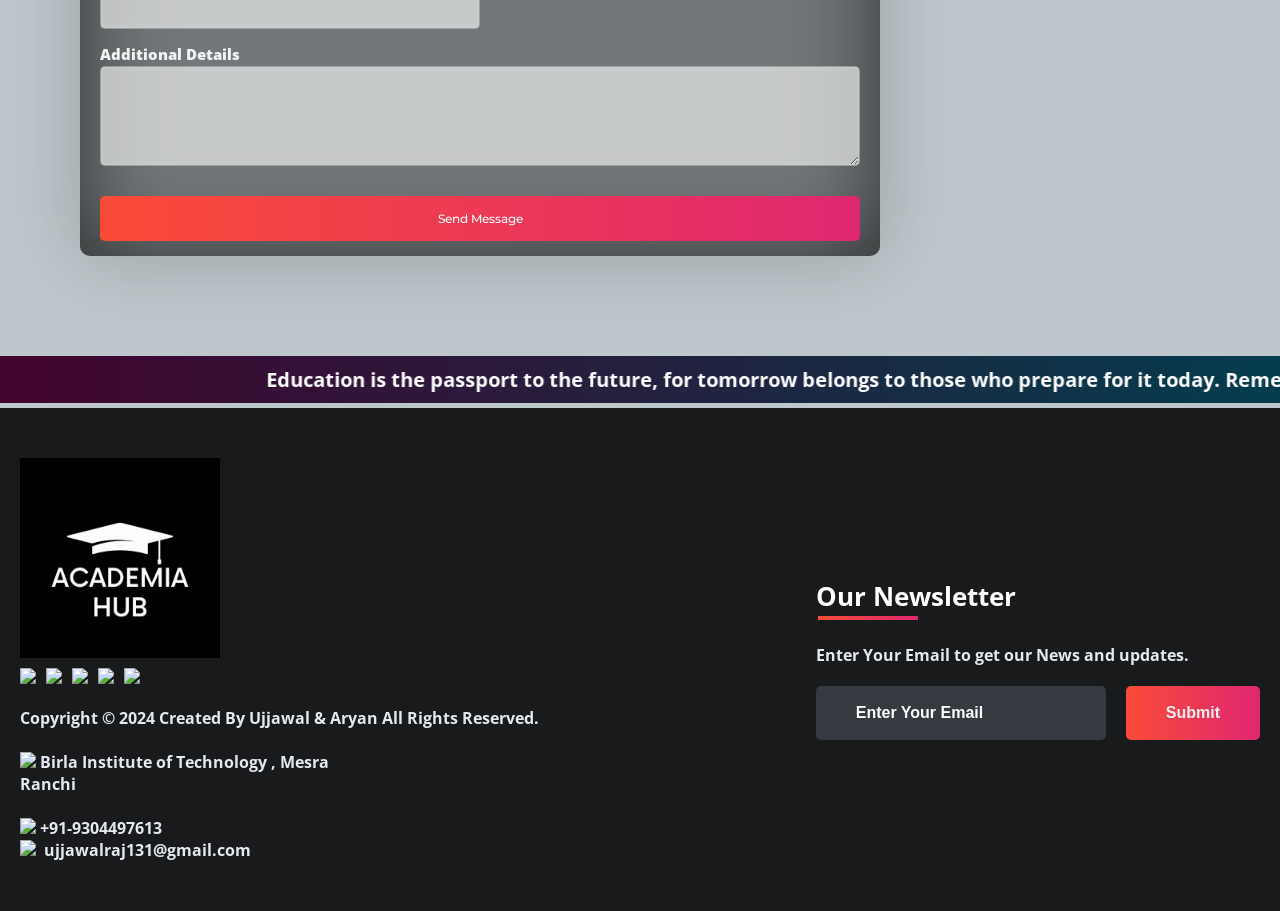
==== commit d8e21e82: "added" ====
--- a/home.html
+++ b/home.html
@@ -117,12 +117,12 @@
 			<center><p style="font-size: 50px; padding: 100px; padding-bottom: 40px; color: #fff;">Services</p></center>
 			</div>
 			<a href="subjects/computer_courses.html"><div class="s-card"><img src="images/icon/computer-courses.png"><p>Free Online Computer Courses</p></div></a>
-			<a href="subjects/jee.html"><div class="s-card"><img src="images/icon/brainbooster.png"><p>Building Concepts for Competitive Exams</p></div></a>
+			<a href="#"><div class="s-card"><img src="images/icon/brainbooster.png"><p>Building Concepts for Competitive Exams</p></div></a>
 			<a href="#"><div class="s-card"><img src="images/icon/online-tutorials.png"><p>Online Video Lectures</p></div></a>
-			<a href="subjects/jee.html#sample_papers"><div class="s-card"><img src="images/icon/papers.jpg"><p>Sample Papers of Various Competitive Exams</p></div></a>
+			<a href="#"><div class="s-card"><img src="images/icon/papers.jpg"><p>Sample Papers of Various Competitive Exams</p></div></a>
 			<a href="#"><div class="s-card"><img src="images/icon/p3.png"><p>Performance and Ranking Report</p></div></a>
 			<a href="#contactus_section"><div class="s-card"><img src="images/icon/discussion.png"><p>Discussion with Our Tutors & Mentors</p></div></a>
-			<a href="subjects/quiz.html"><div class="s-card"><img src="images/icon/q1.png"><p>Daily Brain Teasing Questions to Improve IQ</p></div></a>
+			<a href="#"><div class="s-card"><img src="images/icon/q1.png"><p>Daily Brain Teasing Questions to Improve IQ</p></div></a>
 			<a href="#contactus_section"><div class="s-card"><img src="images/icon/help.png"><p>24x7 Online Support</p></div></a>
 		</div>
 	
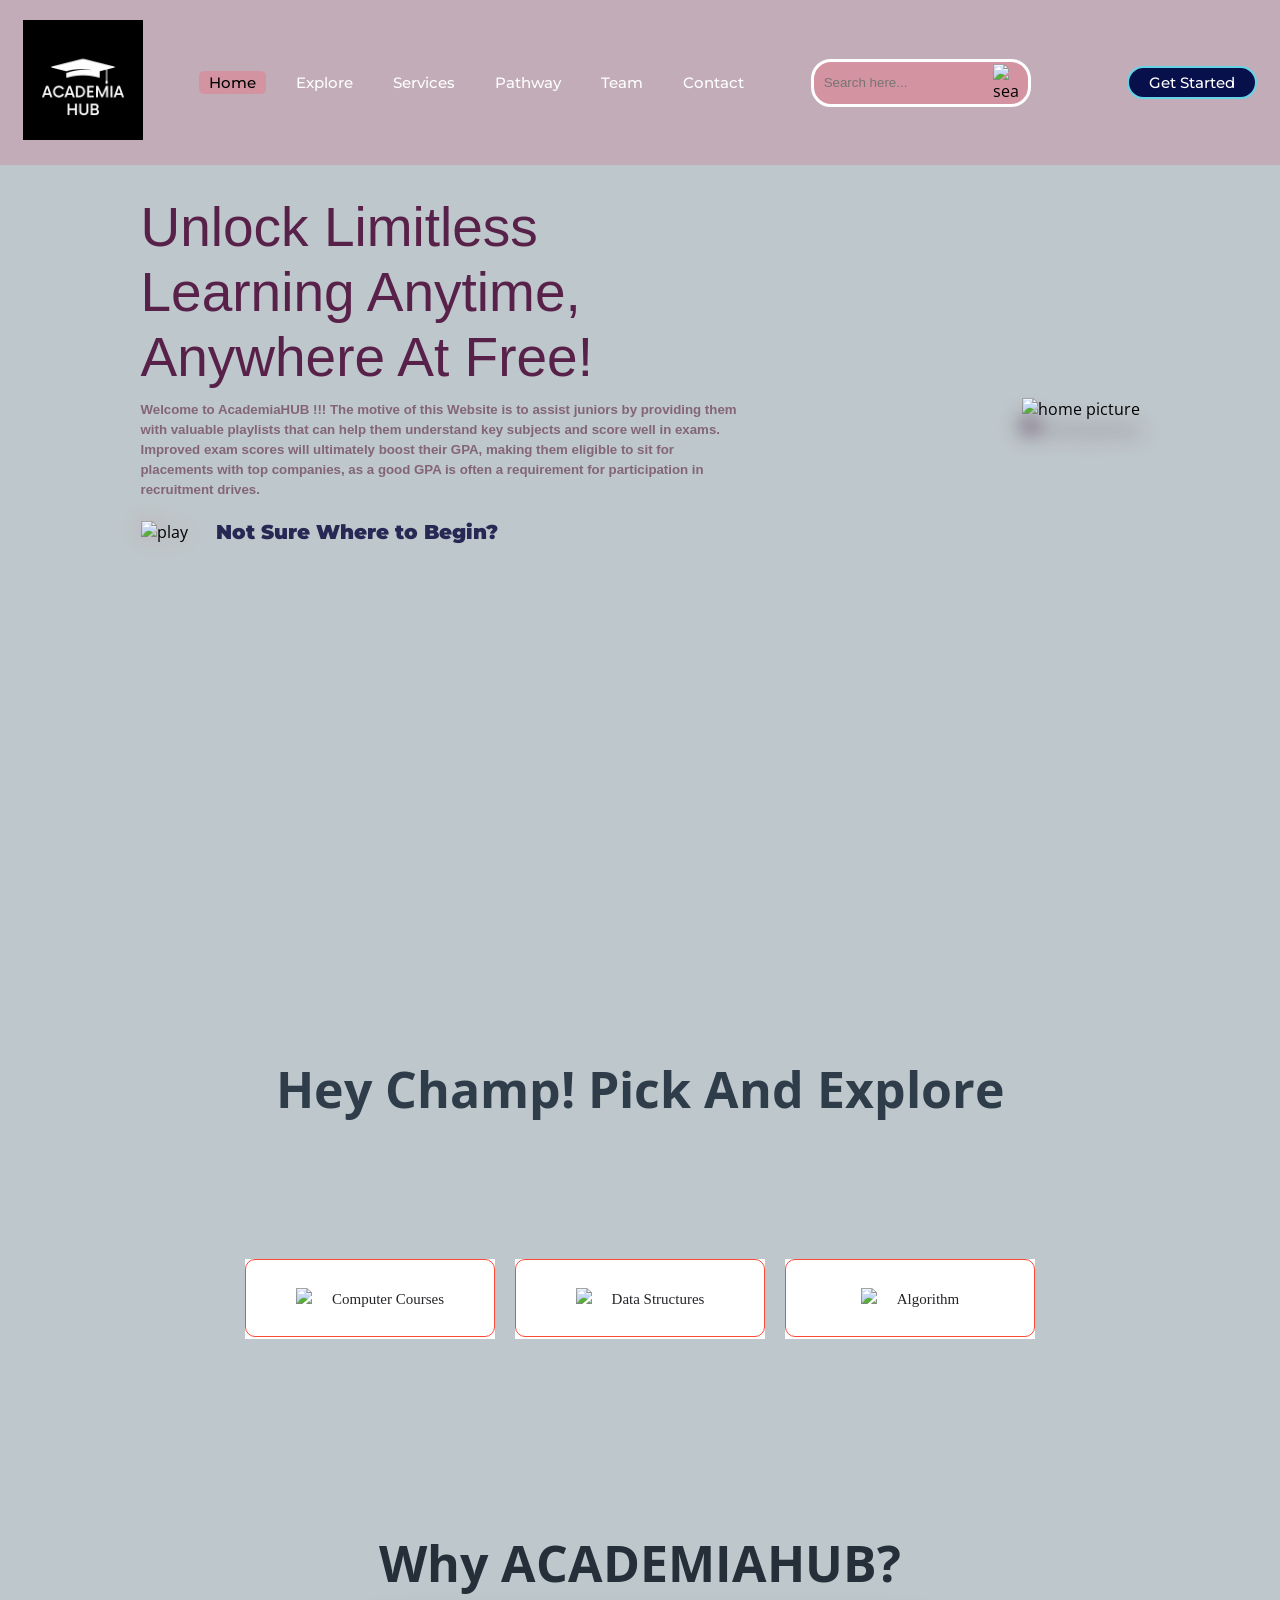
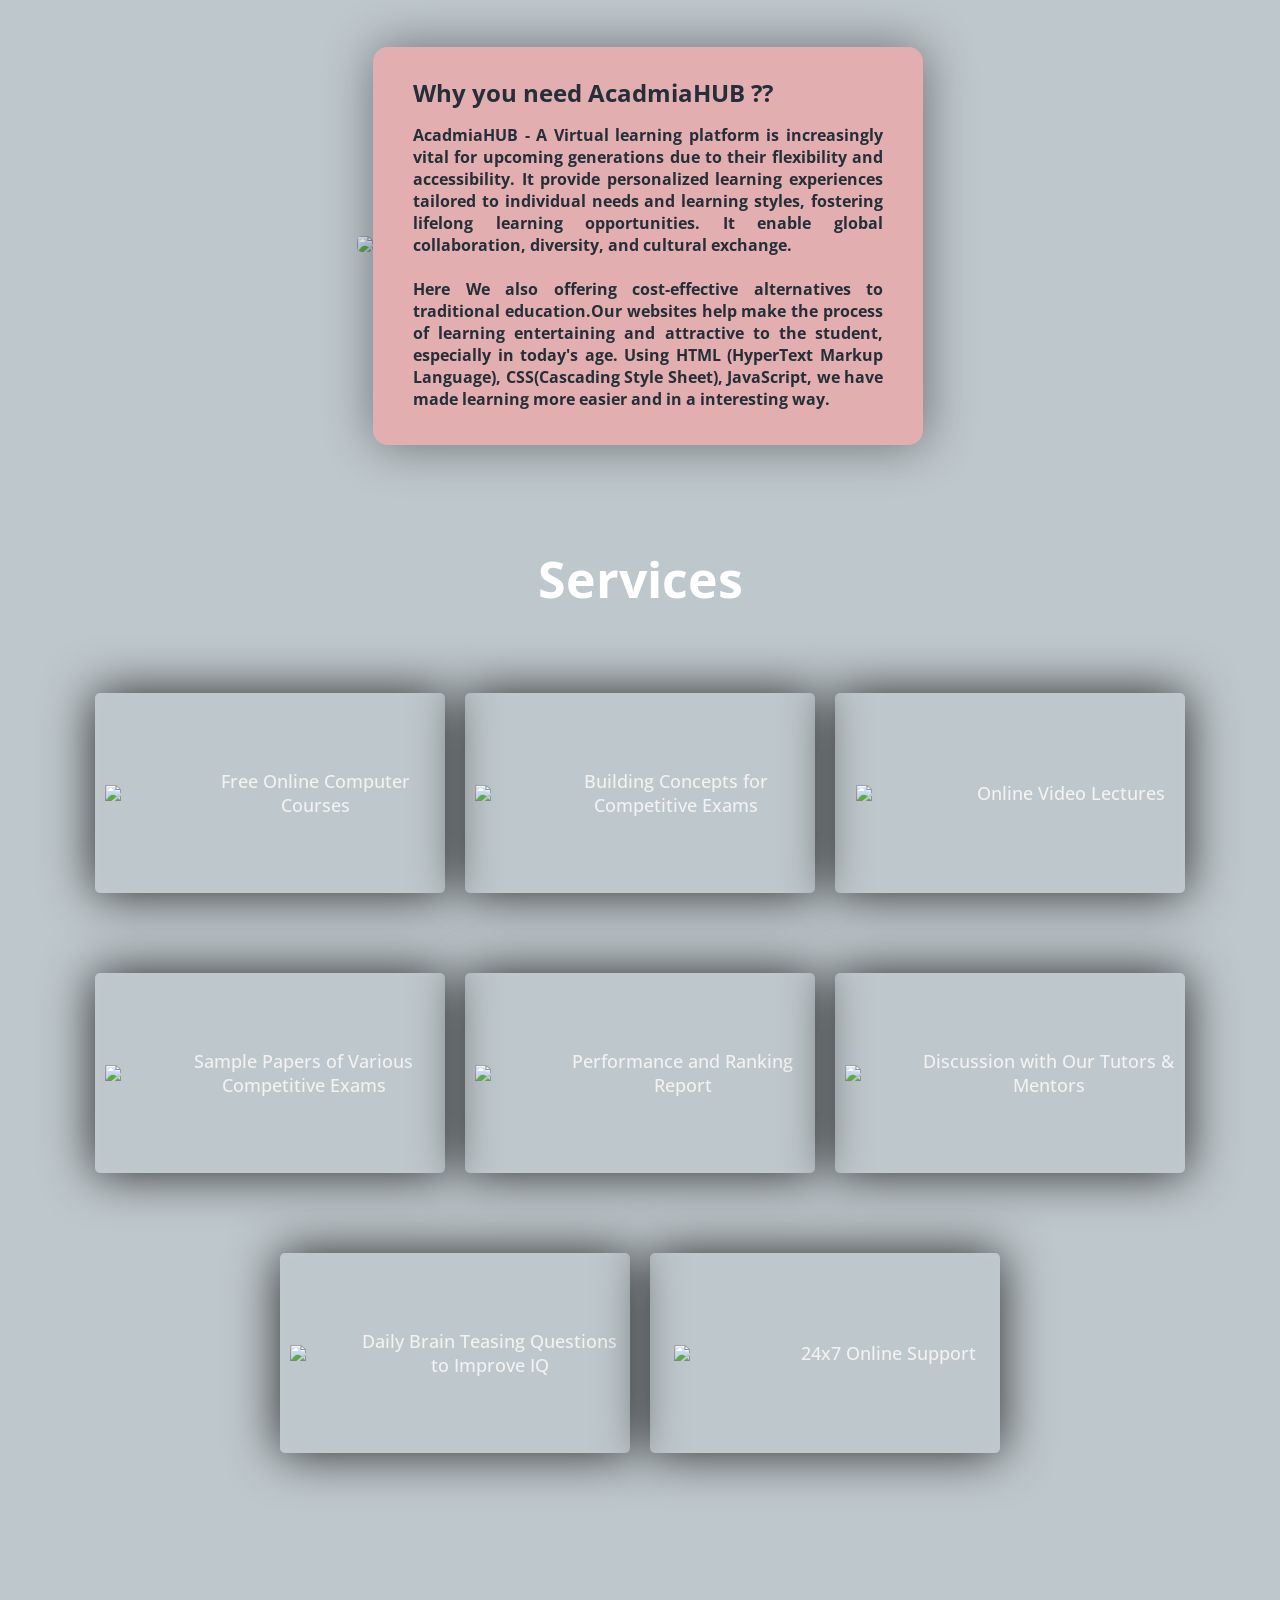
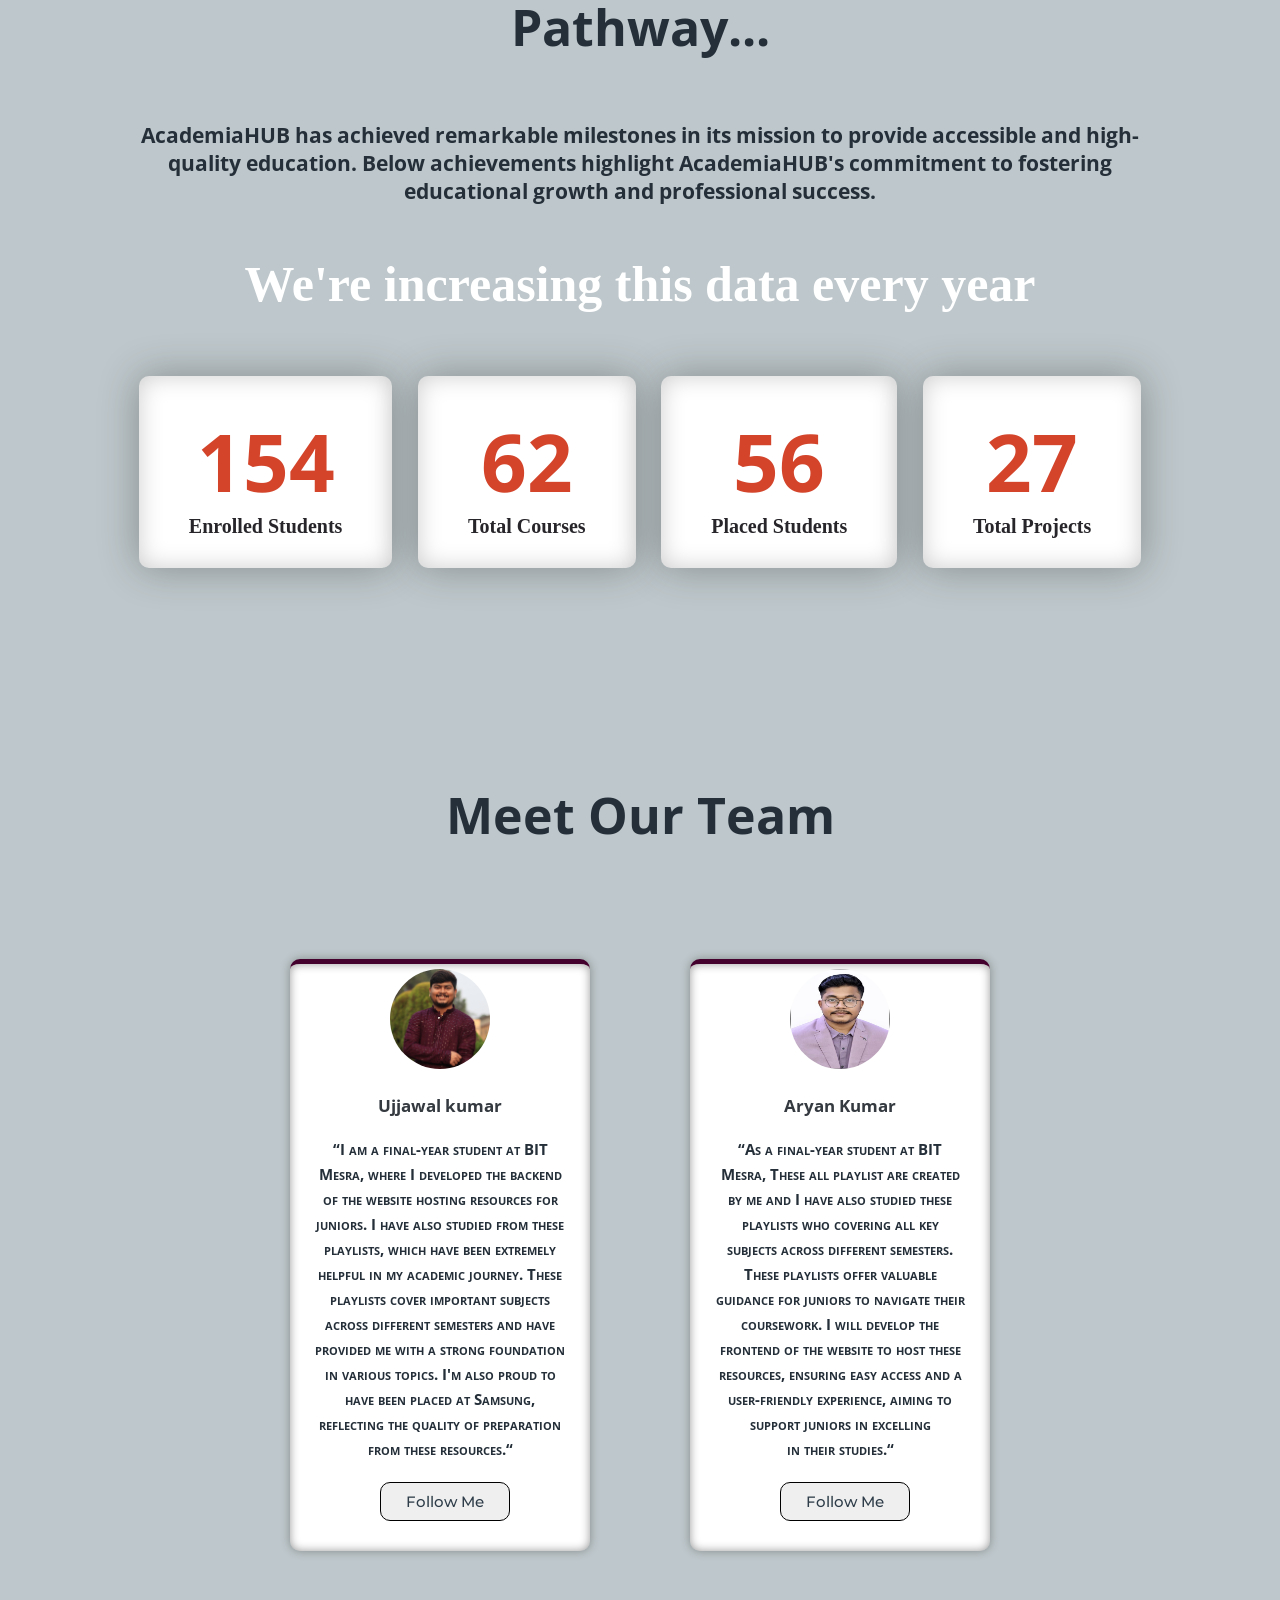
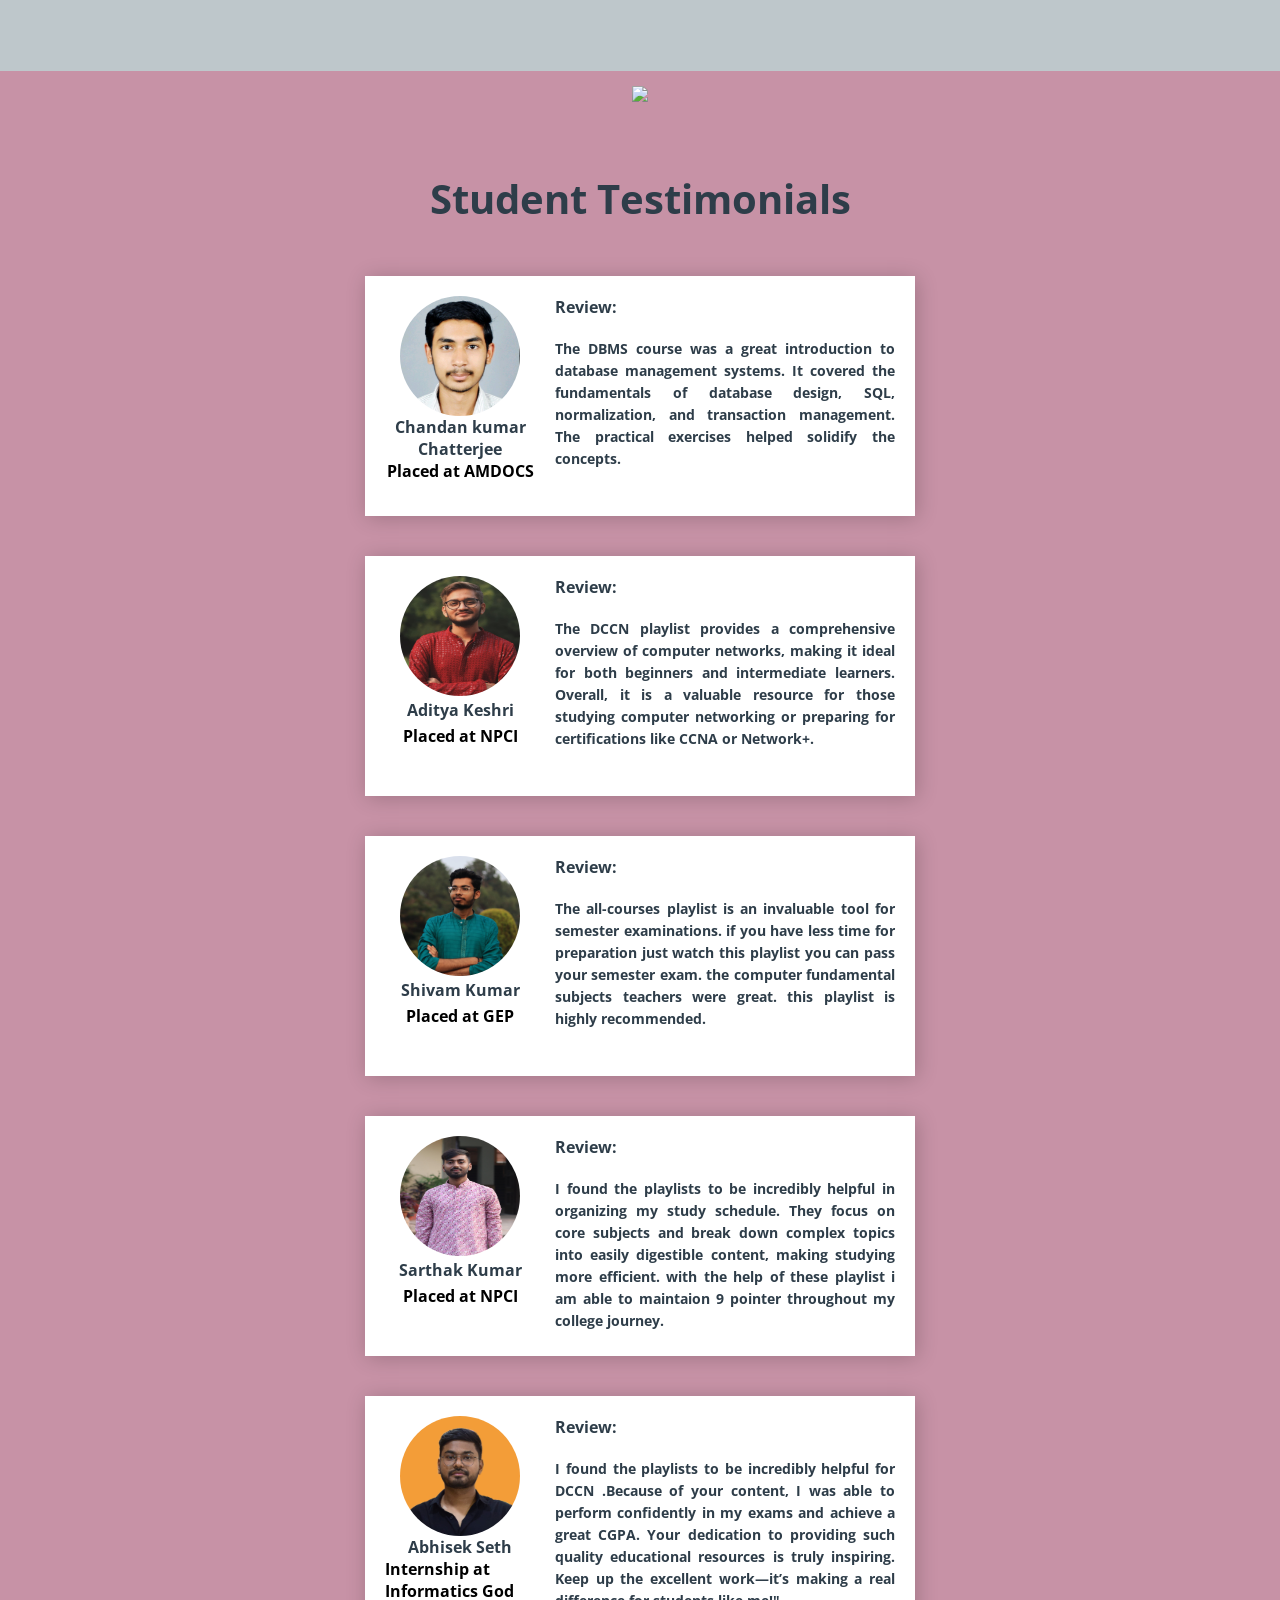
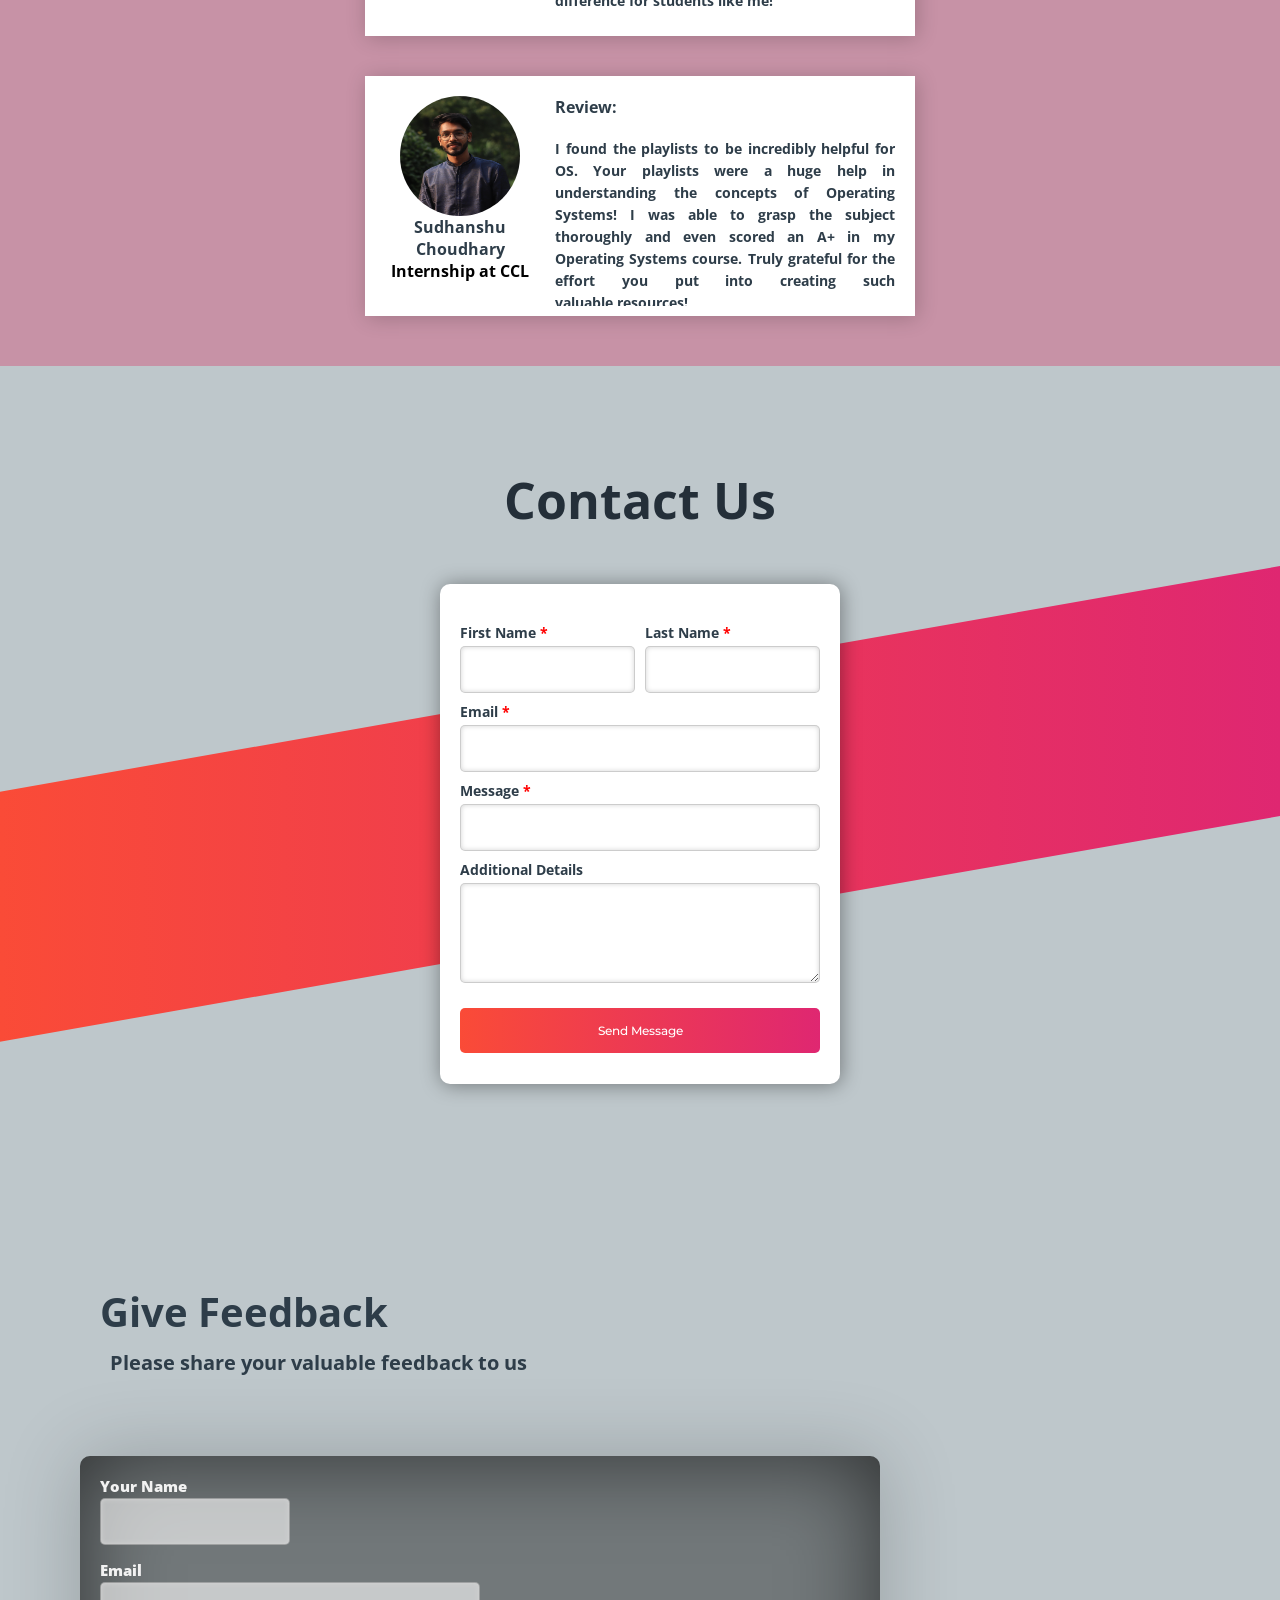
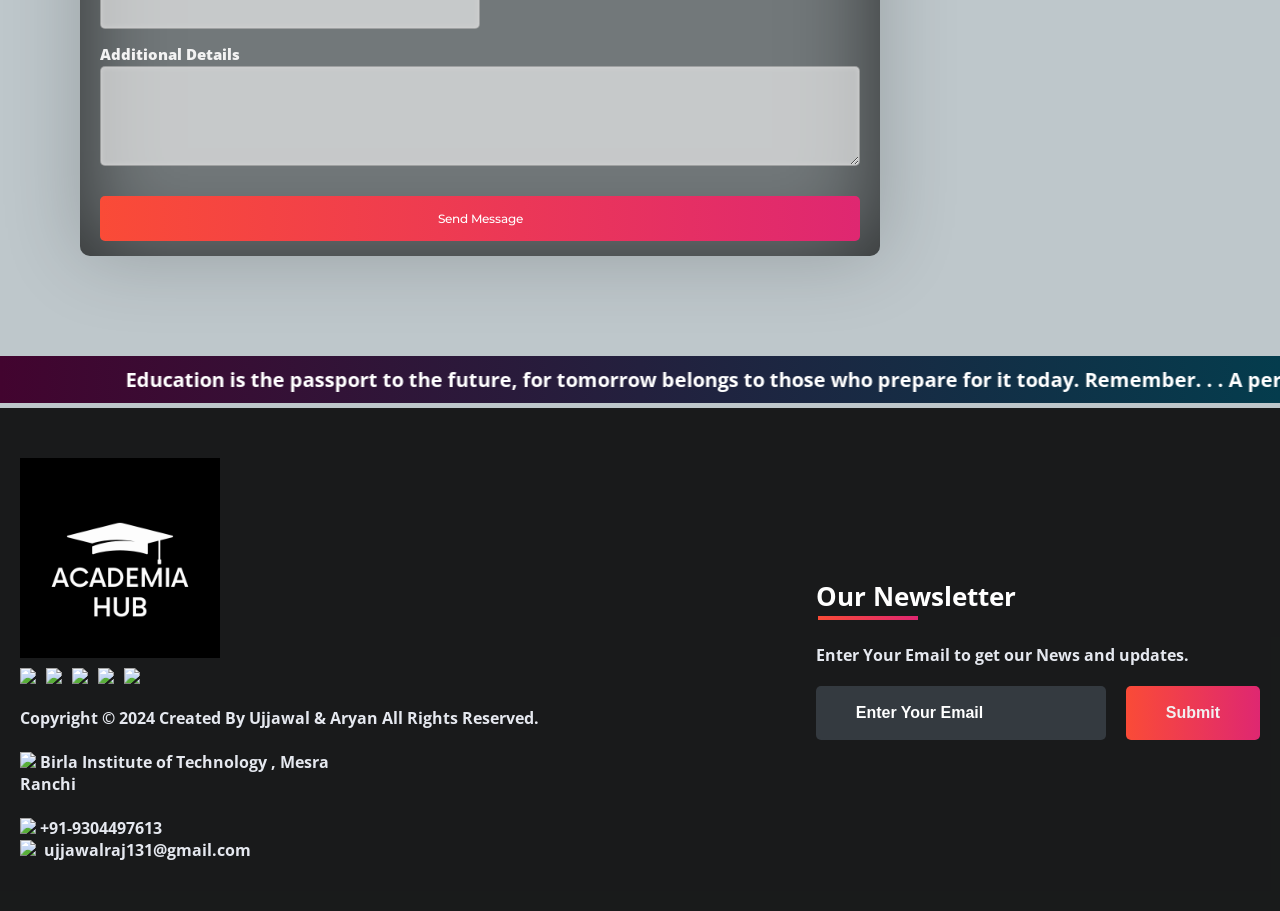
==== commit 653a652e: "commit" ====
--- a/home.html
+++ b/home.html
@@ -99,7 +99,7 @@
 	
 <!-- ABOUT -->
 	<div class="diffSection" id="about_section">
-		<center><p style="font-size:50px; padding-top: 180px;  padding-bottom: 50px">Why LEARNIVERSE?</p></center>
+		<center><p style="font-size:50px; padding-top: 180px;  padding-bottom: 50px">Why ACADEMIAHUB?</p></center>
 		<div class="about-content">
 				<div class="side-image">
 					<img class="sideImage" src="images/extra/e3.jpg">
